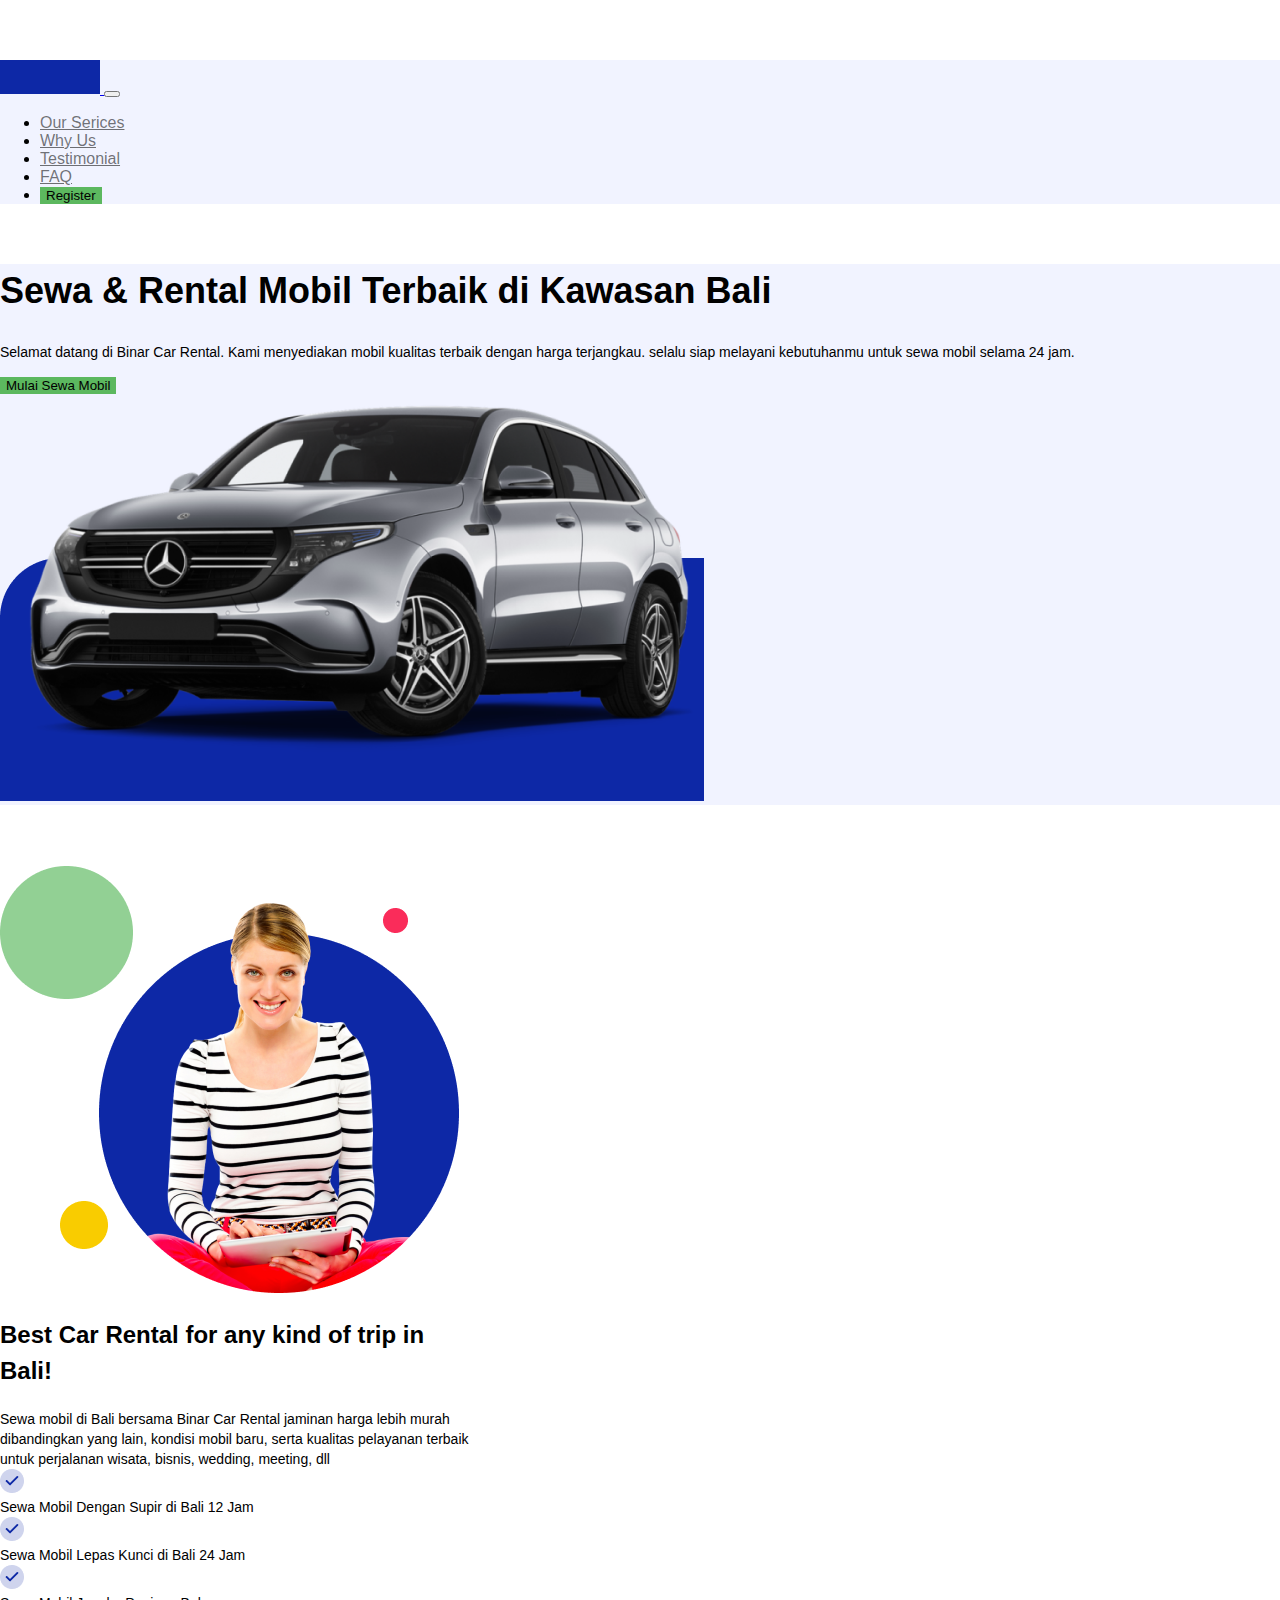
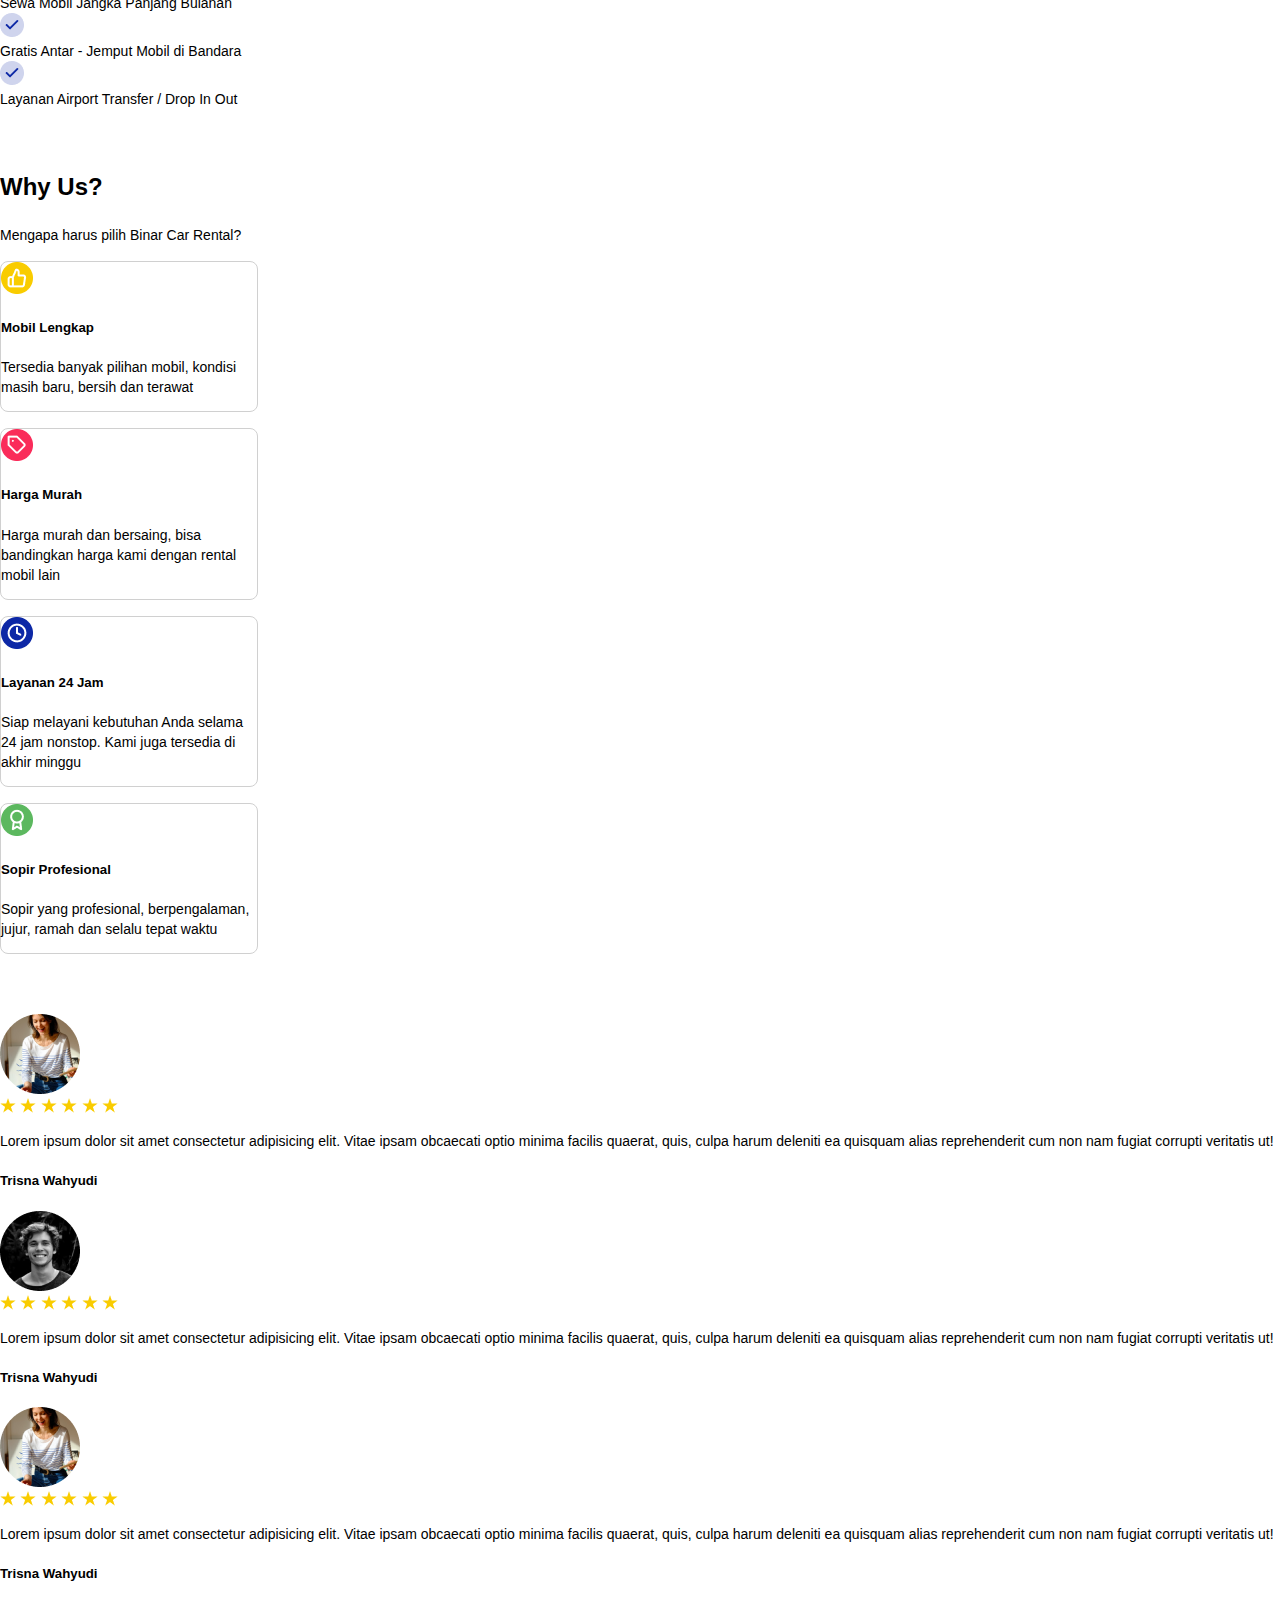
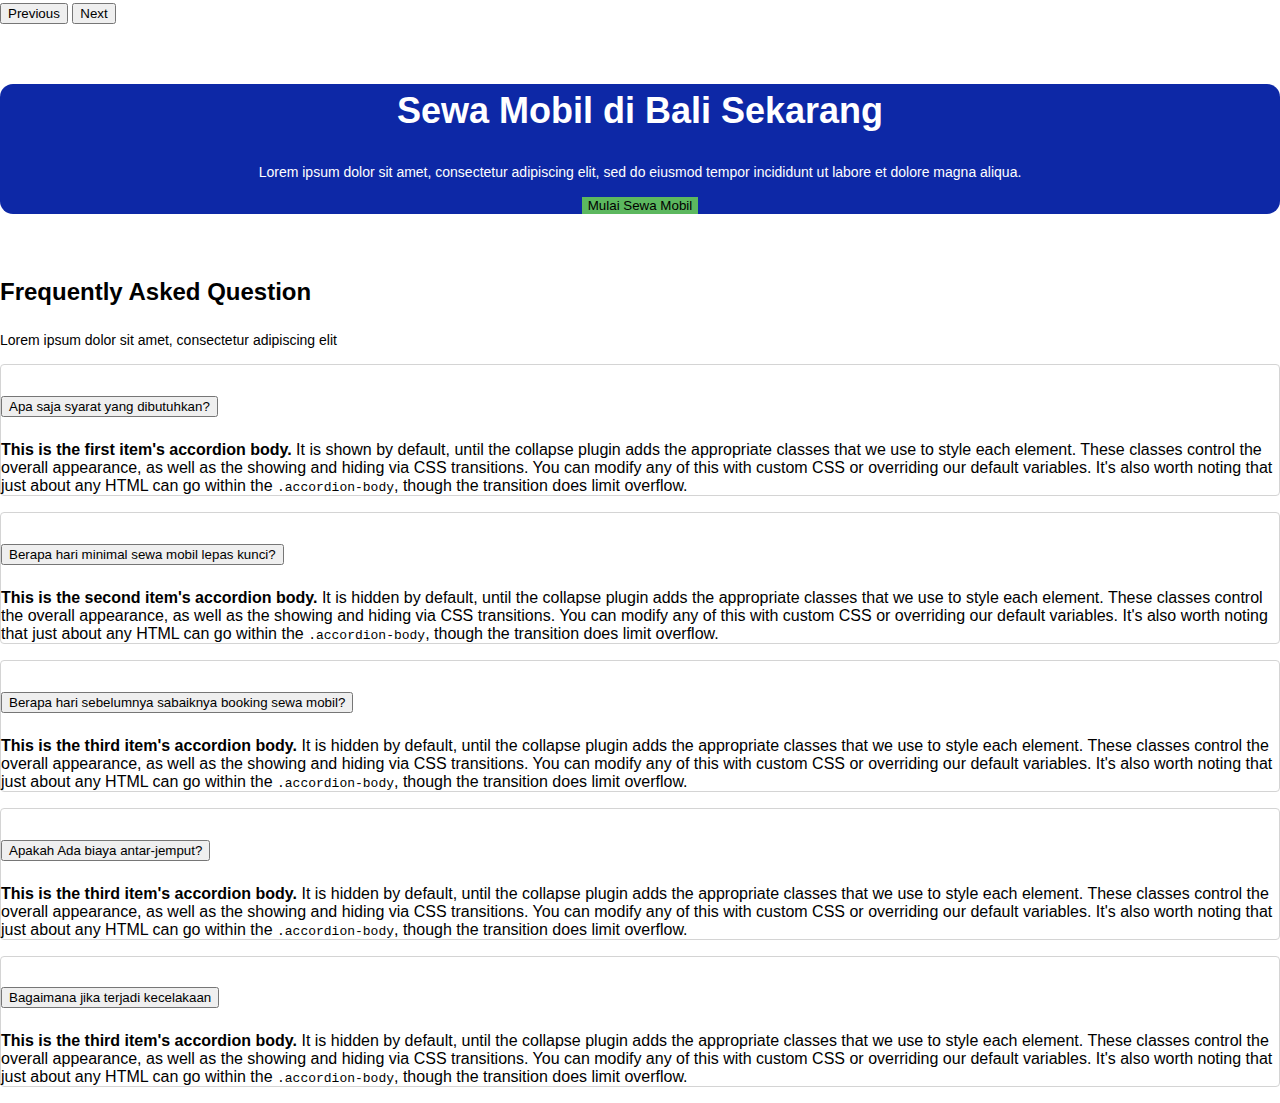
==== index.html @ 1d266a2f "add banner and accordion" ====
<!DOCTYPE html>
<html lang="en">
    <head>
        <meta charset="UTF-8" />
        <meta http-equiv="X-UA-Compatible" content="IE=edge" />
        <meta name="viewport" content="width=device-width, initial-scale=1.0" />
        <title>Landing Page | Binar Academy FSW</title>

        <!-- bootstrap css bundle -->
        <link href="https://cdn.jsdelivr.net/npm/bootstrap@5.0.2/dist/css/bootstrap.min.css" rel="stylesheet" integrity="sha384-EVSTQN3/azprG1Anm3QDgpJLIm9Nao0Yz1ztcQTwFspd3yD65VohhpuuCOmLASjC" crossorigin="anonymous" />

        <!-- local css -->
        <link rel="stylesheet" href="style.css" />
    </head>

    <body>
        <!-- navbar section -->
        <section>
            <!-- navbar -->
            <div class="container-md" style="background-color: #f1f3ff">
                <nav class="navbar navbar-expand-md navbar-light fixed-top" aria-label="Main navigation" style="background-color: #f1f3ff">
                    <div class="container-fluid">
                        <a class="navbar-brand" href="#home">
                            <img src="assets/img/logo.png" alt="Company-Logo" />
                        </a>
                        <button class="navbar-toggler p-0 border-0" type="button" id="navbarSideCollapse" aria-label="Toggle navigation">
                            <span class="navbar-toggler-icon"></span>
                        </button>

                        <div class="navbar-collapse offcanvas-collapse" id="navbarsExampleDefault" style="background-color: #f1f3ff">
                            <ul class="navbar-nav ms-auto">
                                <li class="nav-item">
                                    <a class="nav-link" href="#our-services">Our Serices</a>
                                </li>
                                <li class="nav-item">
                                    <a class="nav-link" href="#why-us">Why Us</a>
                                </li>
                                <li class="nav-item">
                                    <a class="nav-link" href="#">Testimonial</a>
                                </li>
                                <li class="nav-item">
                                    <a class="nav-link" href="#">FAQ</a>
                                </li>
                                <li class="nav-item">
                                    <button class="btn btn-success" type="submit" id="register-button">Register</button>
                                </li>
                            </ul>
                        </div>
                    </div>
                </nav>
            </div>
            <!-- navbar -->
        </section>
        <!-- navbar section -->

        <!-- hero section -->
        <section id="hero-section" style="background-color: #f1f3ff">
            <div class="container-md d-flex flex-lg-row flex-column align-items-center">
                <div class="hero-text container-md ms-12">
                    <h1>Sewa & Rental Mobil Terbaik di Kawasan Bali</h1>
                    <p>Selamat datang di Binar Car Rental. Kami menyediakan mobil kualitas terbaik dengan harga terjangkau. selalu siap melayani kebutuhanmu untuk sewa mobil selama 24 jam.</p>
                    <button class="btn btn-success">Mulai Sewa Mobil</button>
                </div>
                <img src="/assets/img/img_car.png" alt="Hero-Image" class="img-fluid" />
            </div>
        </section>
        <!-- hero section -->

        <!-- Our Services section -->
        <section id="our-services">
            <div class="container-md d-flex flex-lg-row flex-column align-items-center justify-content-around mt-5">
                <div class="why-us-img">
                    <img src="/assets/img/img_service.png" alt="Why Us Illustration" class="img-fluid" />
                </div>
                <div class="why-us-text my-5">
                    <h2>Best Car Rental for any kind of trip in Bali!</h2>
                    <p>Sewa mobil di Bali bersama Binar Car Rental jaminan harga lebih murah dibandingkan yang lain, kondisi mobil baru, serta kualitas pelayanan terbaik untuk perjalanan wisata, bisnis, wedding, meeting, dll</p>

                    <div class="mt-3">
                        <div class="d-flex align-items-center mt-3">
                            <img src="/assets/img/list-style.png" alt="list check" />
                            <p>Sewa Mobil Dengan Supir di Bali 12 Jam</p>
                        </div>

                        <div class="d-flex align-items-center mt-3">
                            <img src="/assets/img/list-style.png" alt="list check" />
                            <p>Sewa Mobil Lepas Kunci di Bali 24 Jam</p>
                        </div>

                        <div class="d-flex align-items-center mt-3">
                            <img src="/assets/img/list-style.png" alt="list check" />
                            <p>Sewa Mobil Jangka Panjang Bulanan</p>
                        </div>

                        <div class="d-flex align-items-center mt-3">
                            <img src="/assets/img/list-style.png" alt="list check" />
                            <p>Gratis Antar - Jemput Mobil di Bandara</p>
                        </div>

                        <div class="d-flex align-items-center mt-3">
                            <img src="/assets/img/list-style.png" alt="list check" />
                            <p>Layanan Airport Transfer / Drop In Out</p>
                        </div>
                    </div>
                </div>
            </div>
        </section>
        <!-- Our Services section -->

        <!-- Why Us section -->
        <section id="why-us">
            <div class="container-md my-5">
                <div class="contianer -md why-us--header">
                    <h2>Why Us?</h2>
                    <p>Mengapa harus pilih Binar Car Rental?</p>
                </div>
                <div class="cards-container d-flex flex-column flex-lg-row align-items-center justify-content-between">
                    <!-- cards -->
                    <div class="mycard">
                        <div class="card-body">
                            <img src="/assets/img/icons/icon_complete.png" alt="thumb-up-icon" class="mb-3" />
                            <h5 class="card-title mb-3 text-bold">Mobil Lengkap</h5>
                            <p class="card-text">Tersedia banyak pilihan mobil, kondisi masih baru, bersih dan terawat</p>
                        </div>
                    </div>
                    <!-- cards -->
                    <div class="mycard">
                        <div class="card-body">
                            <img src="/assets/img/icons/icon_price.png" alt="price-icon" class="mb-3" />
                            <h5 class="card-title mb-3 text-bold">Harga Murah</h5>
                            <p class="card-text">Harga murah dan bersaing, bisa bandingkan harga kami dengan rental mobil lain</p>
                        </div>
                    </div>
                    <!-- cards -->
                    <div class="mycard">
                        <div class="card-body">
                            <img src="/assets/img/icons/icon_24hrs.png" alt="time-icon" class="mb-3" />
                            <h5 class="card-title mb-3 text-bold">Layanan 24 Jam</h5>
                            <p class="card-text">Siap melayani kebutuhan Anda selama 24 jam nonstop. Kami juga tersedia di akhir minggu</p>
                        </div>
                    </div>
                    <!-- cards -->
                    <div class="mycard">
                        <div class="card-body">
                            <img src="/assets/img/icons/icon_professional.png" alt="profesional-icon" class="mb-3" />
                            <h5 class="card-title mb-3 text-bold">Sopir Profesional</h5>
                            <p class="card-text">Sopir yang profesional, berpengalaman, jujur, ramah dan selalu tepat waktu</p>
                        </div>
                    </div>
                </div>
            </div>
        </section>
        <!-- Why Us section -->

        <!-- Testimonial -->
        <section id="testimonial">
            <div class="container-md">
                <!-- caroousel -->
                <div id="carouselExampleControls" class="carousel slide" data-bs-ride="carousel">
                    <div class="carousel-inner">
                        <div class="carousel-item d-flex align-items-center active">
                            <img class="carousel-image" src="/assets/img/testimoni_foto2.png" alt="user-photo-avatar" />
                            <div class="container-md testimonial-text">
                                <div class="rating-stars">
                                    <img src="/assets/img/Star.png" alt="Rating stars" />
                                    <img src="/assets/img/Star.png" alt="Rating stars" />
                                    <img src="/assets/img/Star.png" alt="Rating stars" />
                                    <img src="/assets/img/Star.png" alt="Rating stars" />
                                    <img src="/assets/img/Star.png" alt="Rating stars" />
                                    <img src="/assets/img/Star.png" alt="Rating stars" />
                                </div>
                                <p>
                                    Lorem ipsum dolor sit amet consectetur adipisicing elit. Vitae ipsam obcaecati optio minima facilis quaerat, quis, culpa harum deleniti ea quisquam alias reprehenderit cum non nam fugiat corrupti
                                    veritatis ut!
                                </p>
                                <strong><h5>Trisna Wahyudi</h5></strong>
                            </div>
                        </div>
                        <div class="carousel-item d-flex align-items-center">
                            <img class="carousel-image" src="/assets/img/testimoni_foto1.png" alt="user-photo-avatar" />
                            <div class="container-md testimonial-text">
                                <div class="rating-stars">
                                    <img src="/assets/img/Star.png" alt="Rating stars" />
                                    <img src="/assets/img/Star.png" alt="Rating stars" />
                                    <img src="/assets/img/Star.png" alt="Rating stars" />
                                    <img src="/assets/img/Star.png" alt="Rating stars" />
                                    <img src="/assets/img/Star.png" alt="Rating stars" />
                                    <img src="/assets/img/Star.png" alt="Rating stars" />
                                </div>
                                <p>
                                    Lorem ipsum dolor sit amet consectetur adipisicing elit. Vitae ipsam obcaecati optio minima facilis quaerat, quis, culpa harum deleniti ea quisquam alias reprehenderit cum non nam fugiat corrupti
                                    veritatis ut!
                                </p>
                                <strong><h5>Trisna Wahyudi</h5></strong>
                            </div>
                        </div>
                        <div class="carousel-item d-flex align-items-center">
                            <img class="carousel-image" src="/assets/img/testimoni_foto2.png" alt="user-photo-avatar" />
                            <div class="container-md testimonial-text">
                                <div class="rating-stars">
                                    <img src="/assets/img/Star.png" alt="Rating stars" />
                                    <img src="/assets/img/Star.png" alt="Rating stars" />
                                    <img src="/assets/img/Star.png" alt="Rating stars" />
                                    <img src="/assets/img/Star.png" alt="Rating stars" />
                                    <img src="/assets/img/Star.png" alt="Rating stars" />
                                    <img src="/assets/img/Star.png" alt="Rating stars" />
                                </div>
                                <p>
                                    Lorem ipsum dolor sit amet consectetur adipisicing elit. Vitae ipsam obcaecati optio minima facilis quaerat, quis, culpa harum deleniti ea quisquam alias reprehenderit cum non nam fugiat corrupti
                                    veritatis ut!
                                </p>
                                <strong><h5>Trisna Wahyudi</h5></strong>
                            </div>
                        </div>
                    </div>
                    <button class="carousel-control-prev" type="button" data-bs-target="#carouselExampleControls" data-bs-slide="prev">
                        <span class="carousel-control-prev-icon" aria-hidden="true"></span>
                        <span class="visually-hidden">Previous</span>
                    </button>
                    <button class="carousel-control-next" type="button" data-bs-target="#carouselExampleControls" data-bs-slide="next">
                        <span class="carousel-control-next-icon" aria-hidden="true"></span>
                        <span class="visually-hidden">Next</span>
                    </button>
                </div>
            </div>
        </section>
        <!-- Testimonial -->

        <section>
            <div class="container-md cta-banner py-5">
                <h1>Sewa Mobil di Bali Sekarang</h1>
                <p>Lorem ipsum dolor sit amet, consectetur adipiscing elit, sed do eiusmod tempor incididunt ut labore et dolore magna aliqua.</p>
                <button class="btn btn-success">Mulai Sewa Mobil</button>
            </div>
        </section>

        <section id="faq-section">
            <div class="container-md d-flex">
                <div class="header w-50">
                    <h2>Frequently Asked Question</h2>
                    <p>Lorem ipsum dolor sit amet, consectetur adipiscing elit</p>
                </div>
                <!-- accordion -->
                <div class="accordion w-50" id="accordionExample">
                    <div class="accordion-item">
                        <h2 class="accordion-header" id="headingOne">
                            <button class="accordion-button" type="button" data-bs-toggle="collapse" data-bs-target="#collapseOne" aria-expanded="true" aria-controls="collapseOne">Apa saja syarat yang dibutuhkan?</button>
                        </h2>
                        <div id="collapseOne" class="accordion-collapse collapse show" aria-labelledby="headingOne" data-bs-parent="#accordionExample">
                            <div class="accordion-body">
                                <strong>This is the first item's accordion body.</strong> It is shown by default, until the collapse plugin adds the appropriate classes that we use to style each element. These classes control the overall
                                appearance, as well as the showing and hiding via CSS transitions. You can modify any of this with custom CSS or overriding our default variables. It's also worth noting that just about any HTML can go within
                                the <code>.accordion-body</code>, though the transition does limit overflow.
                            </div>
                        </div>
                    </div>
                    <div class="accordion-item">
                        <h2 class="accordion-header" id="headingTwo">
                            <button class="accordion-button collapsed" type="button" data-bs-toggle="collapse" data-bs-target="#collapseTwo" aria-expanded="false" aria-controls="collapseTwo">
                                Berapa hari minimal sewa mobil lepas kunci?
                            </button>
                        </h2>
                        <div id="collapseTwo" class="accordion-collapse collapse" aria-labelledby="headingTwo" data-bs-parent="#accordionExample">
                            <div class="accordion-body">
                                <strong>This is the second item's accordion body.</strong> It is hidden by default, until the collapse plugin adds the appropriate classes that we use to style each element. These classes control the overall
                                appearance, as well as the showing and hiding via CSS transitions. You can modify any of this with custom CSS or overriding our default variables. It's also worth noting that just about any HTML can go within
                                the <code>.accordion-body</code>, though the transition does limit overflow.
                            </div>
                        </div>
                    </div>
                    <div class="accordion-item">
                        <h2 class="accordion-header" id="headingThree">
                            <button class="accordion-button collapsed" type="button" data-bs-toggle="collapse" data-bs-target="#collapseThree" aria-expanded="false" aria-controls="collapseThree">
                                Berapa hari sebelumnya sabaiknya booking sewa mobil?
                            </button>
                        </h2>
                        <div id="collapseThree" class="accordion-collapse collapse" aria-labelledby="headingThree" data-bs-parent="#accordionExample">
                            <div class="accordion-body">
                                <strong>This is the third item's accordion body.</strong> It is hidden by default, until the collapse plugin adds the appropriate classes that we use to style each element. These classes control the overall
                                appearance, as well as the showing and hiding via CSS transitions. You can modify any of this with custom CSS or overriding our default variables. It's also worth noting that just about any HTML can go within
                                the <code>.accordion-body</code>, though the transition does limit overflow.
                            </div>
                        </div>
                    </div>
                    <div class="accordion-item">
                        <h2 class="accordion-header" id="headingFour">
                            <button class="accordion-button collapsed" type="button" data-bs-toggle="collapse" data-bs-target="#collapseFour" aria-expanded="false" aria-controls="collapseFour">Apakah Ada biaya antar-jemput?</button>
                        </h2>
                        <div id="collapseFour" class="accordion-collapse collapse" aria-labelledby="headingFour" data-bs-parent="#accordionExample">
                            <div class="accordion-body">
                                <strong>This is the third item's accordion body.</strong> It is hidden by default, until the collapse plugin adds the appropriate classes that we use to style each element. These classes control the overall
                                appearance, as well as the showing and hiding via CSS transitions. You can modify any of this with custom CSS or overriding our default variables. It's also worth noting that just about any HTML can go within
                                the <code>.accordion-body</code>, though the transition does limit overflow.
                            </div>
                        </div>
                    </div>
                    <div class="accordion-item">
                        <h2 class="accordion-header" id="headingFive">
                            <button class="accordion-button collapsed" type="button" data-bs-toggle="collapse" data-bs-target="#collapseFive" aria-expanded="false" aria-controls="collapseFive">Bagaimana jika terjadi kecelakaan</button>
                        </h2>
                        <div id="collapseFive" class="accordion-collapse collapse" aria-labelledby="headingFive" data-bs-parent="#accordionExample">
                            <div class="accordion-body">
                                <strong>This is the third item's accordion body.</strong> It is hidden by default, until the collapse plugin adds the appropriate classes that we use to style each element. These classes control the overall
                                appearance, as well as the showing and hiding via CSS transitions. You can modify any of this with custom CSS or overriding our default variables. It's also worth noting that just about any HTML can go within
                                the <code>.accordion-body</code>, though the transition does limit overflow.
                            </div>
                        </div>
                    </div>
                </div>
                <!-- accordion -->
            </div>
        </section>

        <!-- bootsstrap js bundle -->
        <script src="https://cdn.jsdelivr.net/npm/bootstrap@5.0.2/dist/js/bootstrap.bundle.min.js" integrity="sha384-MrcW6ZMFYlzcLA8Nl+NtUVF0sA7MsXsP1UyJoMp4YLEuNSfAP+JcXn/tWtIaxVXM" crossorigin="anonymous"></script>

        <!-- feather icon script -->
        <script>
            (function () {
                "use strict";
                document.querySelector("#navbarSideCollapse").addEventListener("click", function () {
                    document.querySelector(".offcanvas-collapse").classList.toggle("open");
                });
            })();
        </script>
    </body>
</html>
---- style.css ----
body {
    font-family: Helvetica, sans-serif;
    margin: 0;
    padding: 0;
}

h1 {
    font-size: 36px;
    font-weight: 700;
    line-height: 54px;
}

h2 {
    font-size: 24px;
    font-weight: 700;
    line-height: 36px;
}

h3 {
    font-size: 16px;
    font-weight: 700;
    line-height: 24px;
}

p {
    font-size: 14px;
    font-weight: 400;
    line-height: 20px;
}

section {
    margin-top: 60px;
}

.btn-success {
    background-color: #5cb85f;
    border: none;
}

@media (max-width: 991.98px) {
    .offcanvas-collapse {
        position: fixed;
        top: 56px; /* Height of navbar */
        bottom: 0;
        left: 100%;
        width: 50%;
        padding-right: 1rem;
        padding-left: 1rem;
        overflow-y: auto;
        visibility: hidden;
        transition: transform 0.3s ease-in-out, visibility 0.3s ease-in-out;
    }
    .offcanvas-collapse.open {
        visibility: visible;
        transform: translateX(-100%);
    }
}

.nav-scroller {
    position: relative;
    z-index: 2;
    height: 2.75rem;
    overflow-y: hidden;
}

.nav-scroller .nav {
    display: flex;
    flex-wrap: nowrap;
    padding-bottom: 1rem;
    margin-top: -1px;
    overflow-x: auto;
    color: rgba(255, 255, 255, 0.75);
    text-align: center;
    white-space: nowrap;
    -webkit-overflow-scrolling: touch;
}

.nav-underline .nav-link {
    padding-top: 0.75rem;
    padding-bottom: 0.75rem;
    font-size: 0.875rem;
    color: #6c757d;
}

.nav-underline .nav-link:hover {
    color: #007bff;
}

.nav-underline .active {
    font-weight: 500;
    color: #343a40;
}

.text-white-50 {
    color: rgba(255, 255, 255, 0.5);
}

.nav-item {
    margin-right: 1em;
}

.nav-item .active {
    font-weight: 600;
    transition: 0.5s;
}

.nav-link {
    color: rgba(0, 0, 0, 0.55);
}

.nav-link:hover {
    color: rgba(0, 0, 0, 1);
}

.why-us-text {
    max-width: 30rem;
}

.why-us-text p {
    margin: 0;
}

.why-us-text img {
    width: 24px;
    height: 24px;
    margin-right: 1rem;
}

.offcanvas {
    max-width: 50%;
}

.mycard {
    width: 16rem;
    border: solid 1px #d0d0d0;
    border-radius: 8px;
    margin-top: 1rem;
}

@media screen and (max-width: 480px) {
    .mycard {
        width: 100%;
    }
}

.card-title {
    font-weight: 700;
}

.carousel-image {
    width: 80px;
    height: 80px;
}

.cta-banner {
    text-align: center;
    color: #fff;
    background-color: #0d28a6;
    border-radius: 13px;
}

.accordion-item {
    margin-bottom: 1rem;
    border: 1px solid #d4d4d4;
    border-radius: 4px;
}
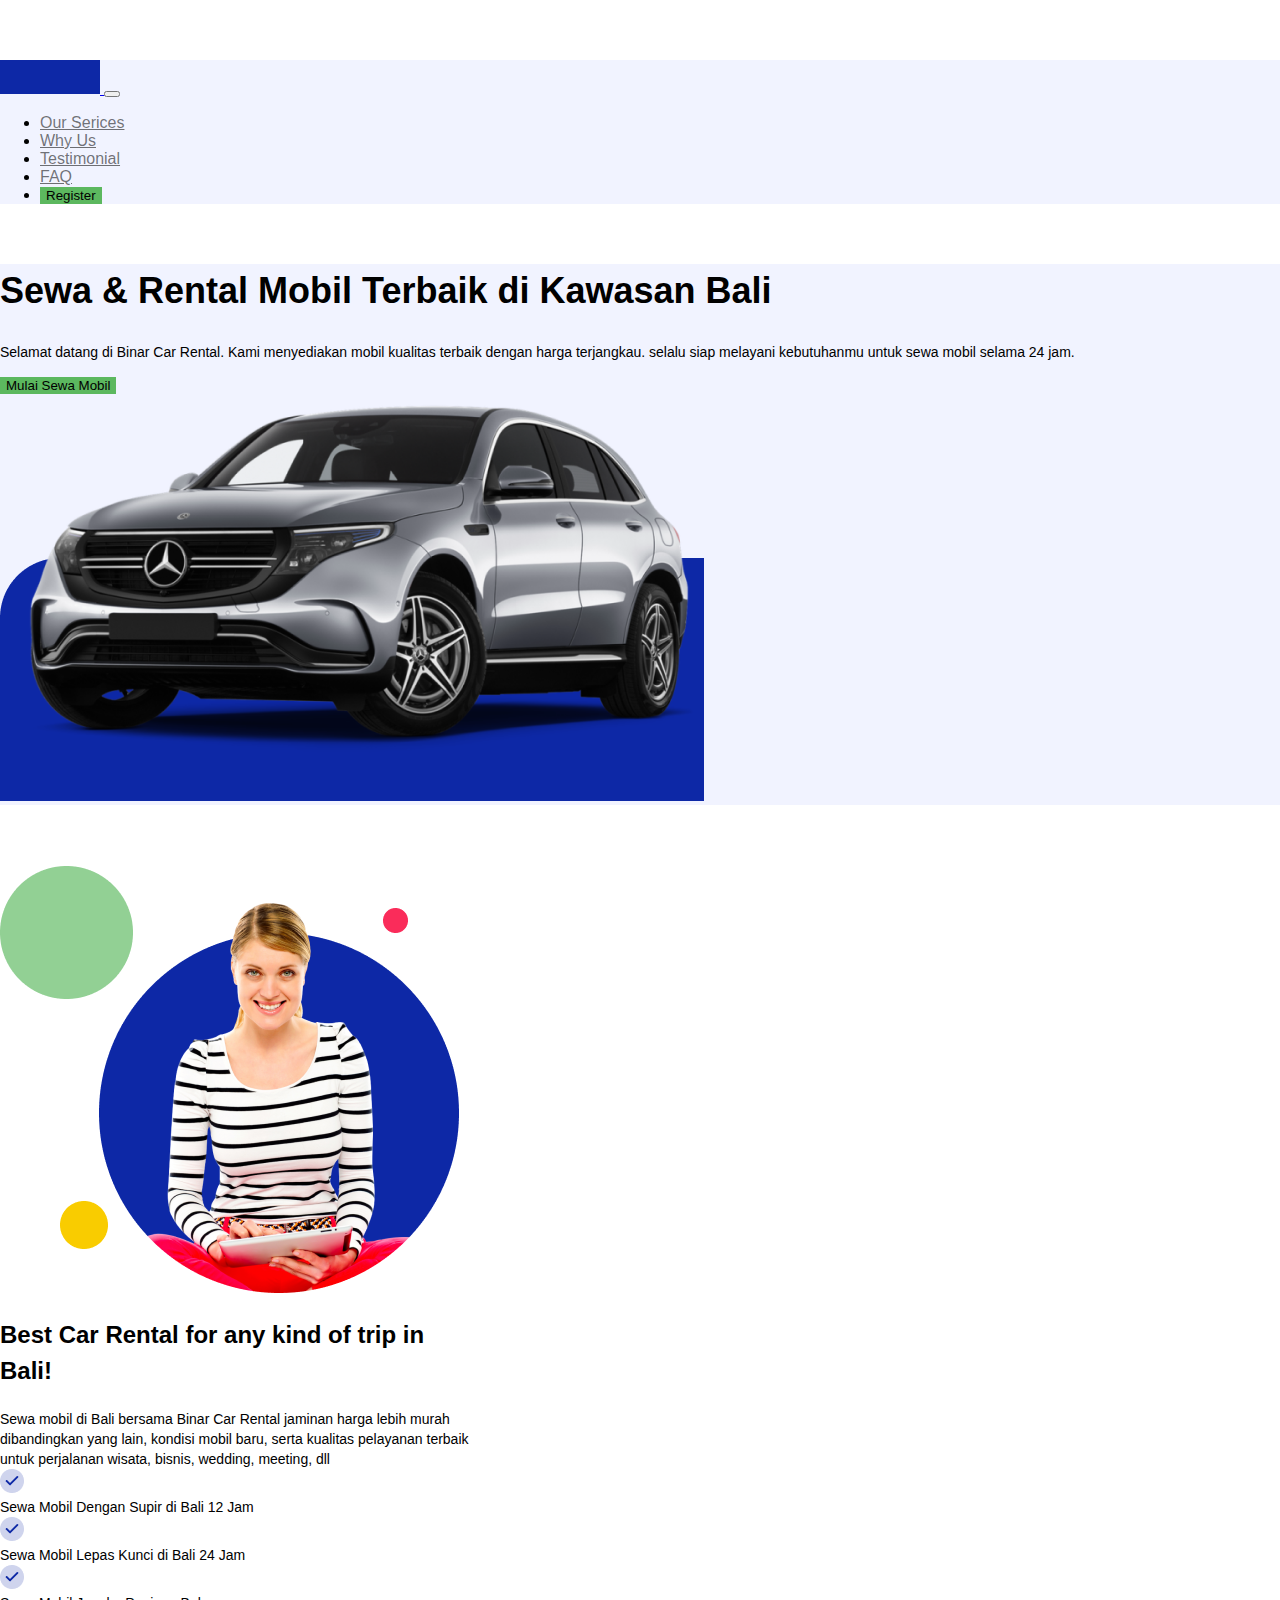
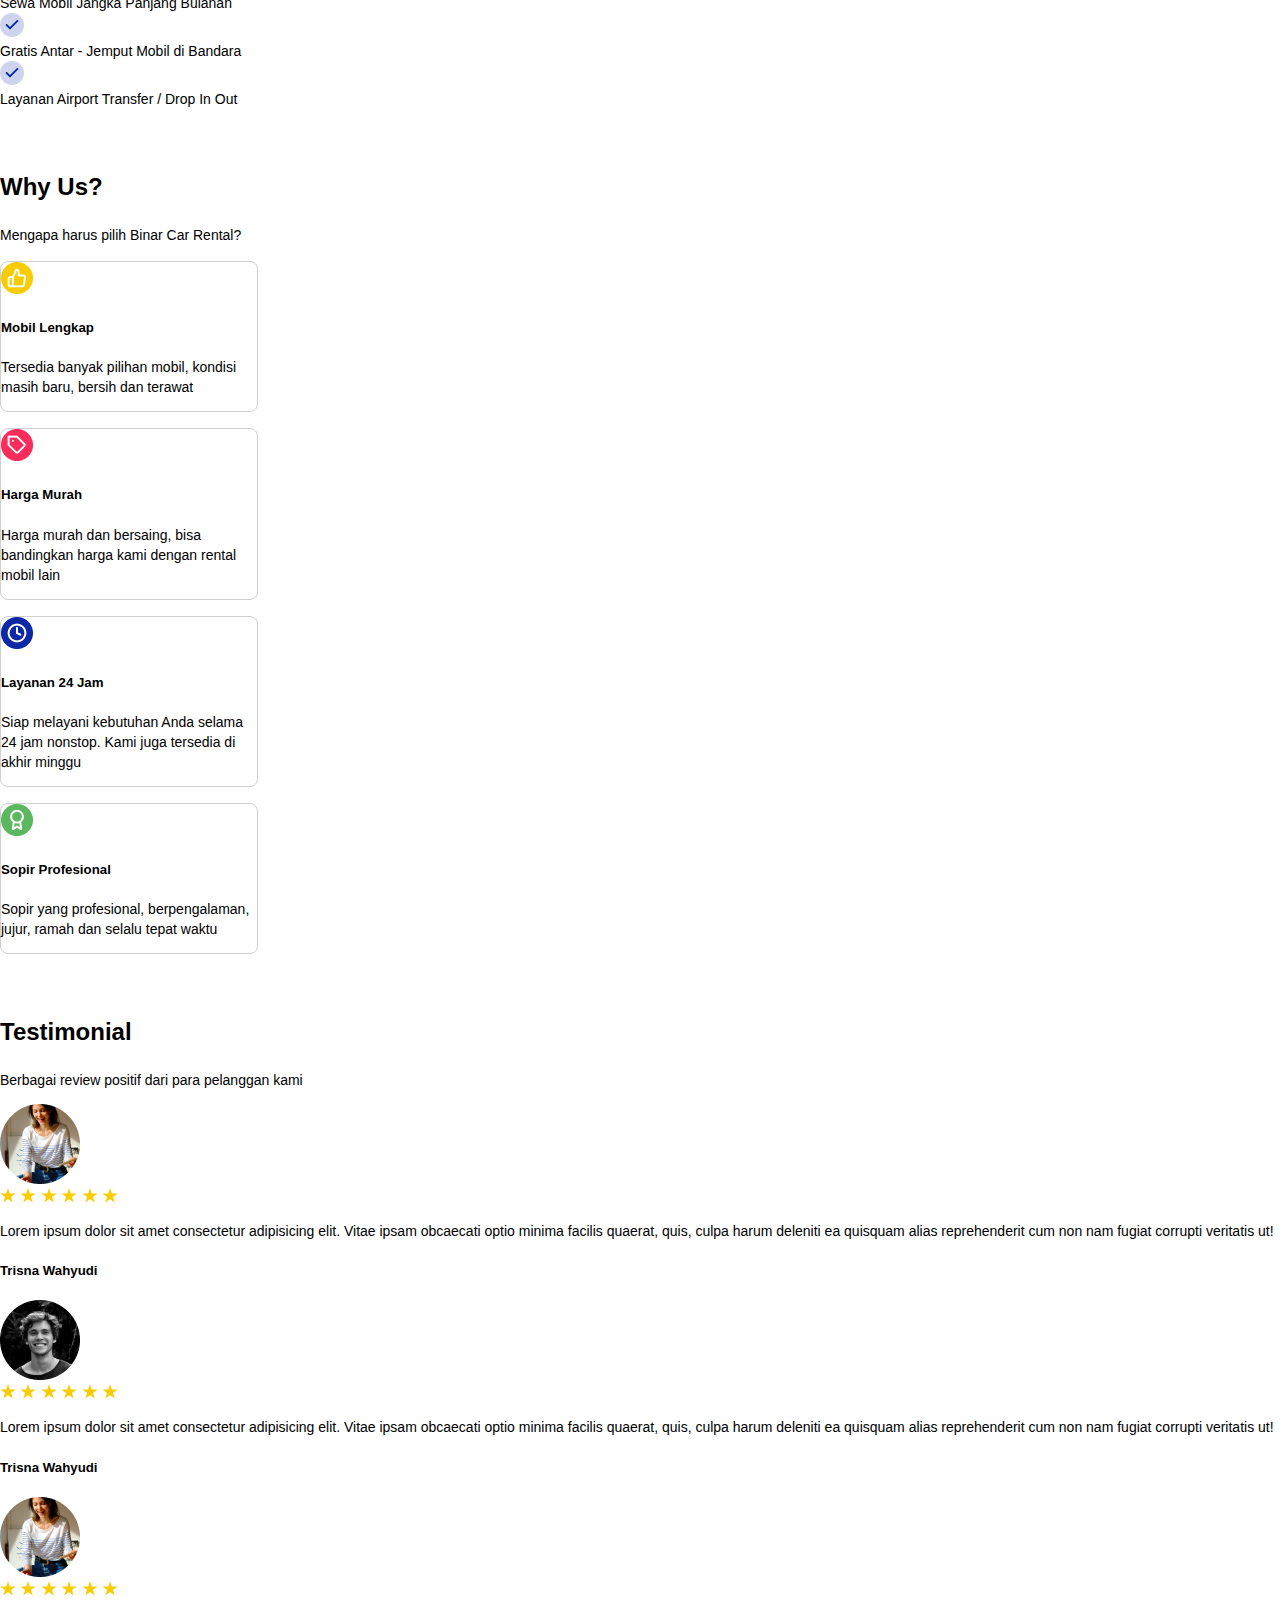
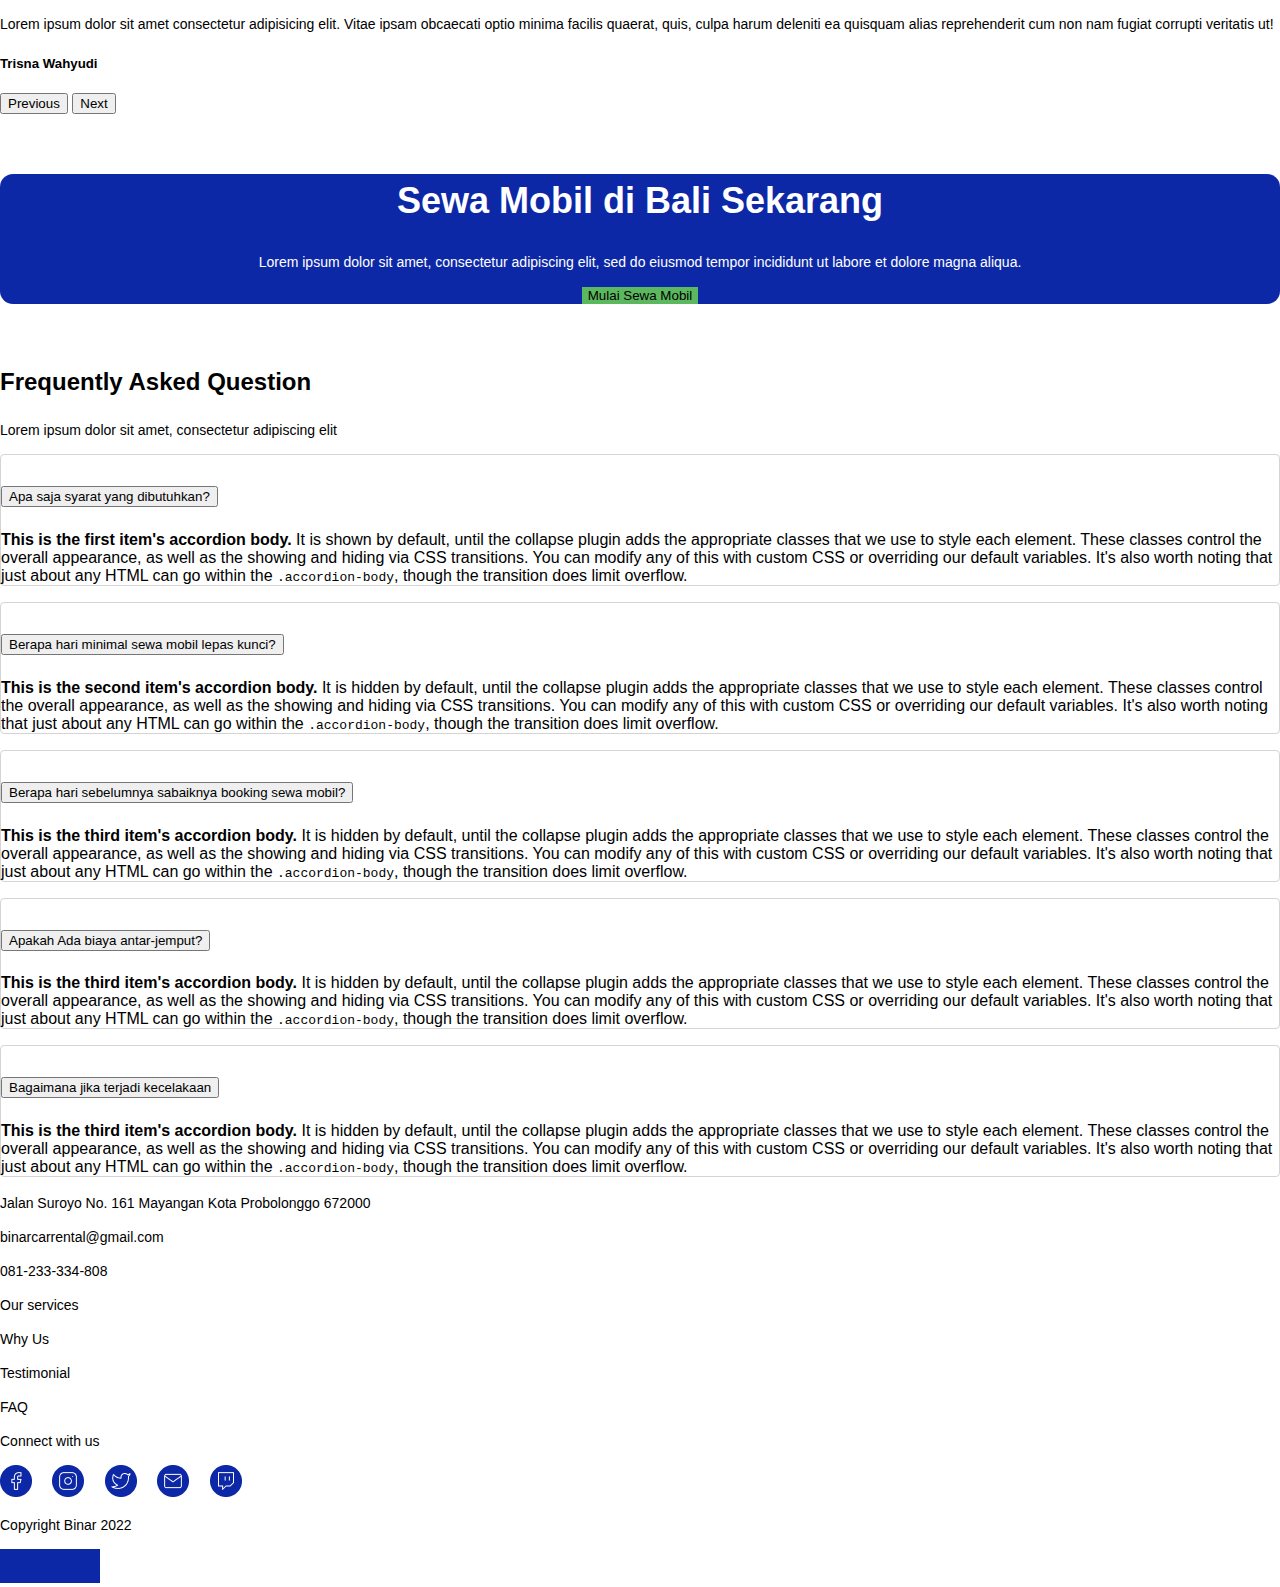
==== commit e0764795: "add footer section" ====
--- a/index.html
+++ b/index.html
@@ -17,7 +17,7 @@
         <!-- navbar section -->
         <section>
             <!-- navbar -->
-            <div class="container-md" style="background-color: #f1f3ff">
+            <div class="container-sm" style="background-color: #f1f3ff">
                 <nav class="navbar navbar-expand-md navbar-light fixed-top" aria-label="Main navigation" style="background-color: #f1f3ff">
                     <div class="container-fluid">
                         <a class="navbar-brand" href="#home">
@@ -36,10 +36,10 @@
                                     <a class="nav-link" href="#why-us">Why Us</a>
                                 </li>
                                 <li class="nav-item">
-                                    <a class="nav-link" href="#">Testimonial</a>
-                                </li>
-                                <li class="nav-item">
-                                    <a class="nav-link" href="#">FAQ</a>
+                                    <a class="nav-link" href="#testimonial">Testimonial</a>
+                                </li>
+                                <li class="nav-item">
+                                    <a class="nav-link" href="#faq-section">FAQ</a>
                                 </li>
                                 <li class="nav-item">
                                     <button class="btn btn-success" type="submit" id="register-button">Register</button>
@@ -55,8 +55,8 @@
 
         <!-- hero section -->
         <section id="hero-section" style="background-color: #f1f3ff">
-            <div class="container-md d-flex flex-lg-row flex-column align-items-center">
-                <div class="hero-text container-md ms-12">
+            <div class="container-sm d-flex flex-lg-row flex-column align-items-center">
+                <div class="hero-text container-sm ms-12">
                     <h1>Sewa & Rental Mobil Terbaik di Kawasan Bali</h1>
                     <p>Selamat datang di Binar Car Rental. Kami menyediakan mobil kualitas terbaik dengan harga terjangkau. selalu siap melayani kebutuhanmu untuk sewa mobil selama 24 jam.</p>
                     <button class="btn btn-success">Mulai Sewa Mobil</button>
@@ -68,7 +68,7 @@
 
         <!-- Our Services section -->
         <section id="our-services">
-            <div class="container-md d-flex flex-lg-row flex-column align-items-center justify-content-around mt-5">
+            <div class="container-sm d-flex flex-lg-row flex-column align-items-center justify-content-around mt-5">
                 <div class="why-us-img">
                     <img src="/assets/img/img_service.png" alt="Why Us Illustration" class="img-fluid" />
                 </div>
@@ -109,7 +109,7 @@
 
         <!-- Why Us section -->
         <section id="why-us">
-            <div class="container-md my-5">
+            <div class="container-sm my-5">
                 <div class="contianer -md why-us--header">
                     <h2>Why Us?</h2>
                     <p>Mengapa harus pilih Binar Car Rental?</p>
@@ -154,13 +154,17 @@
 
         <!-- Testimonial -->
         <section id="testimonial">
-            <div class="container-md">
+            <div class="container-sm">
+                <div class="testimonial-header text-center">
+                    <h2>Testimonial</h2>
+                    <p>Berbagai review positif dari para pelanggan kami</p>
+                </div>
                 <!-- caroousel -->
                 <div id="carouselExampleControls" class="carousel slide" data-bs-ride="carousel">
                     <div class="carousel-inner">
                         <div class="carousel-item d-flex align-items-center active">
                             <img class="carousel-image" src="/assets/img/testimoni_foto2.png" alt="user-photo-avatar" />
-                            <div class="container-md testimonial-text">
+                            <div class="container-sm testimonial-text">
                                 <div class="rating-stars">
                                     <img src="/assets/img/Star.png" alt="Rating stars" />
                                     <img src="/assets/img/Star.png" alt="Rating stars" />
@@ -178,7 +182,7 @@
                         </div>
                         <div class="carousel-item d-flex align-items-center">
                             <img class="carousel-image" src="/assets/img/testimoni_foto1.png" alt="user-photo-avatar" />
-                            <div class="container-md testimonial-text">
+                            <div class="container-sm testimonial-text">
                                 <div class="rating-stars">
                                     <img src="/assets/img/Star.png" alt="Rating stars" />
                                     <img src="/assets/img/Star.png" alt="Rating stars" />
@@ -196,7 +200,7 @@
                         </div>
                         <div class="carousel-item d-flex align-items-center">
                             <img class="carousel-image" src="/assets/img/testimoni_foto2.png" alt="user-photo-avatar" />
-                            <div class="container-md testimonial-text">
+                            <div class="container-sm testimonial-text">
                                 <div class="rating-stars">
                                     <img src="/assets/img/Star.png" alt="Rating stars" />
                                     <img src="/assets/img/Star.png" alt="Rating stars" />
@@ -227,7 +231,7 @@
         <!-- Testimonial -->
 
         <section>
-            <div class="container-md cta-banner py-5">
+            <div class="container-sm cta-banner py-5">
                 <h1>Sewa Mobil di Bali Sekarang</h1>
                 <p>Lorem ipsum dolor sit amet, consectetur adipiscing elit, sed do eiusmod tempor incididunt ut labore et dolore magna aliqua.</p>
                 <button class="btn btn-success">Mulai Sewa Mobil</button>
@@ -235,7 +239,7 @@
         </section>
 
         <section id="faq-section">
-            <div class="container-md d-flex">
+            <div class="container-sm d-flex">
                 <div class="header w-50">
                     <h2>Frequently Asked Question</h2>
                     <p>Lorem ipsum dolor sit amet, consectetur adipiscing elit</p>
@@ -310,6 +314,39 @@
                 <!-- accordion -->
             </div>
         </section>
+
+        <footer>
+            <div class="container-sm d-flex justify-content-between mt-5">
+                <div class="address">
+                    <p>Jalan Suroyo No. 161 Mayangan Kota Probolonggo 672000</p>
+                    <p>binarcarrental@gmail.com</p>
+                    <p>081-233-334-808</p>
+                </div>
+
+                <div class="navigation">
+                    <p>Our services</p>
+                    <p>Why Us</p>
+                    <p>Testimonial</p>
+                    <p>FAQ</p>
+                </div>
+
+                <div class="sosmed">
+                    <p>Connect with us</p>
+                    <div class="icon-container d-flex">
+                        <img class="sosmed-icon" src="/assets/img/icons/icon_facebook.png" alt="facebook-icon" />
+                        <img class="sosmed-icon" src="/assets/img/icons/icon_instagram.png" alt="instagram-icon" />
+                        <img class="sosmed-icon" src="/assets/img/icons/icon_twitter.png" alt="twitter-icon" />
+                        <img class="sosmed-icon" src="/assets/img/icons/icon_mail.png" alt="mail-icon" />
+                        <img class="sosmed-icon" src="/assets/img/icons/icon_twitch.png" alt="twictch-icon" />
+                    </div>
+                </div>
+
+                <div class="copyright">
+                    <p>Copyright Binar 2022</p>
+                    <img src="/assets/img/logo.png" alt="Company-Logo" />
+                </div>
+            </div>
+        </footer>
 
         <!-- bootsstrap js bundle -->
         <script src="https://cdn.jsdelivr.net/npm/bootstrap@5.0.2/dist/js/bootstrap.bundle.min.js" integrity="sha384-MrcW6ZMFYlzcLA8Nl+NtUVF0sA7MsXsP1UyJoMp4YLEuNSfAP+JcXn/tWtIaxVXM" crossorigin="anonymous"></script>
--- a/style.css
+++ b/style.css
@@ -164,3 +164,7 @@
     border: 1px solid #d4d4d4;
     border-radius: 4px;
 }
+
+.sosmed-icon {
+    margin-right: 16px;
+}
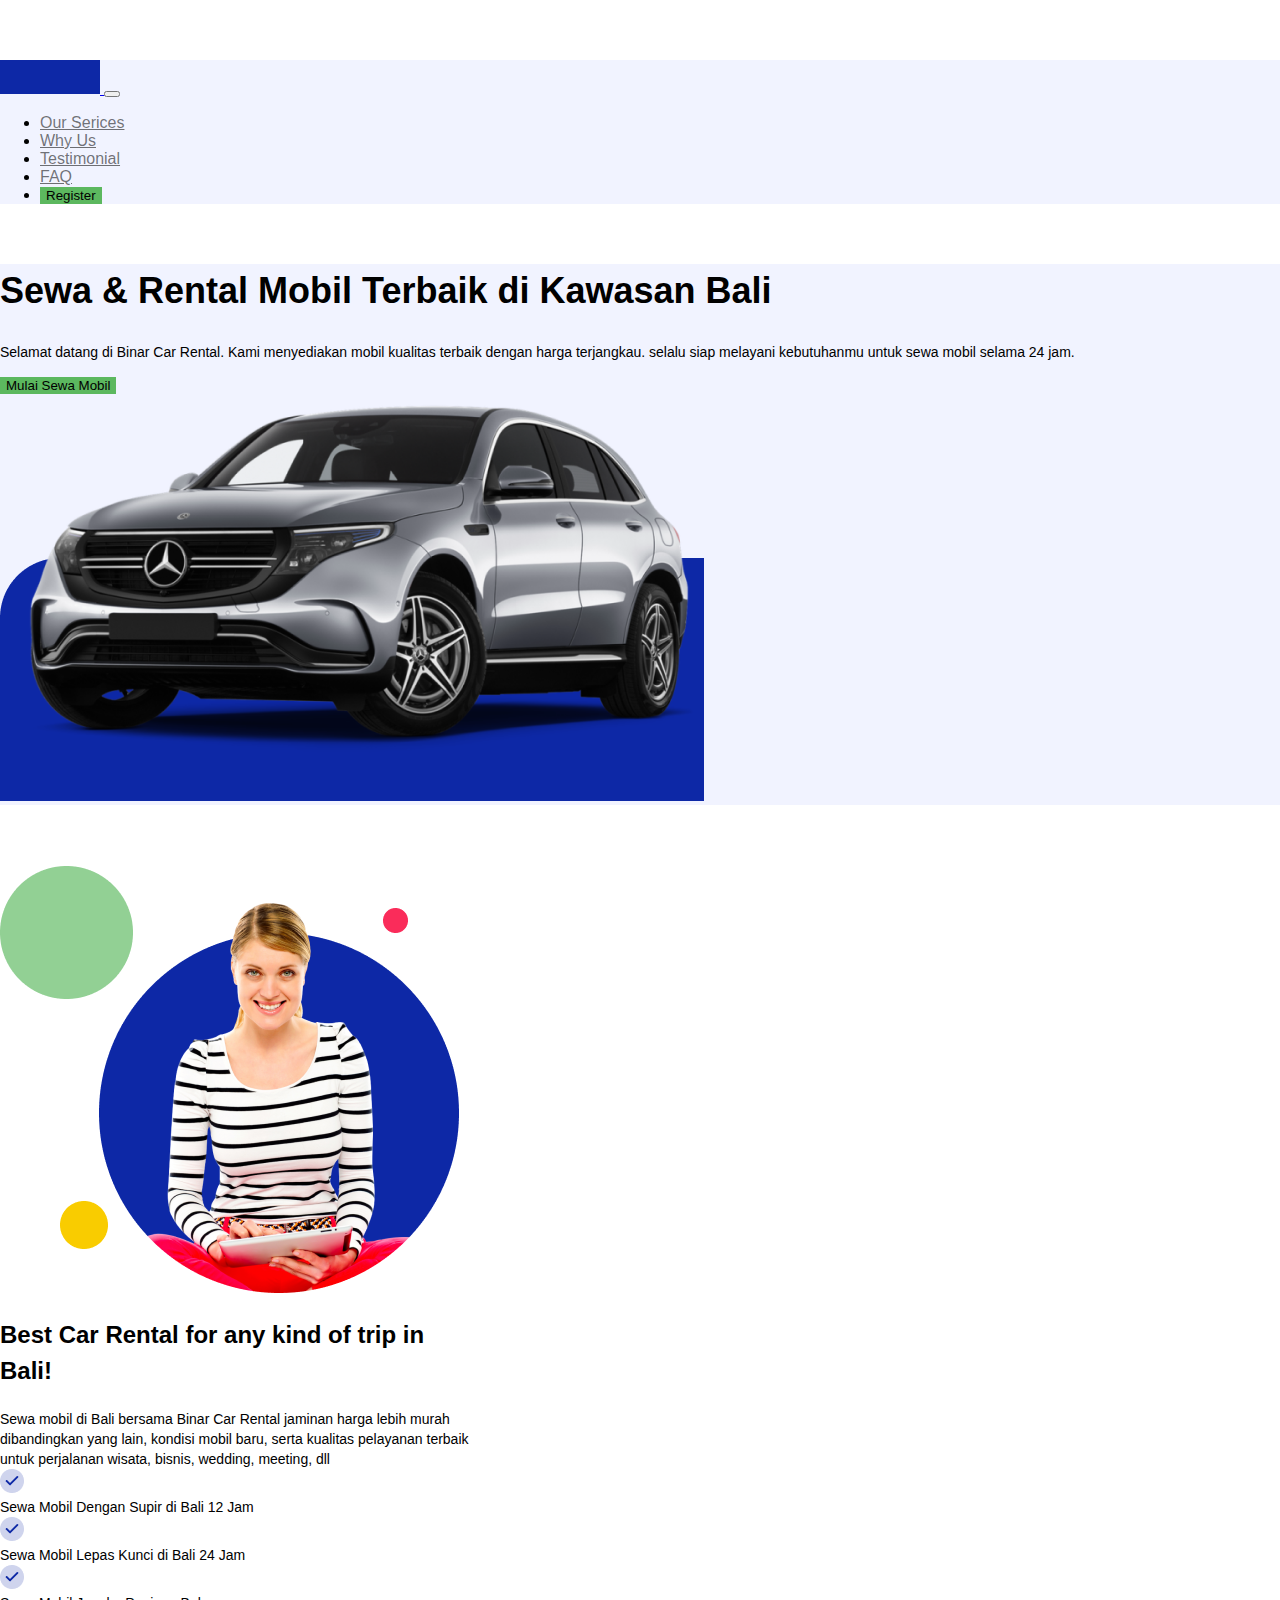
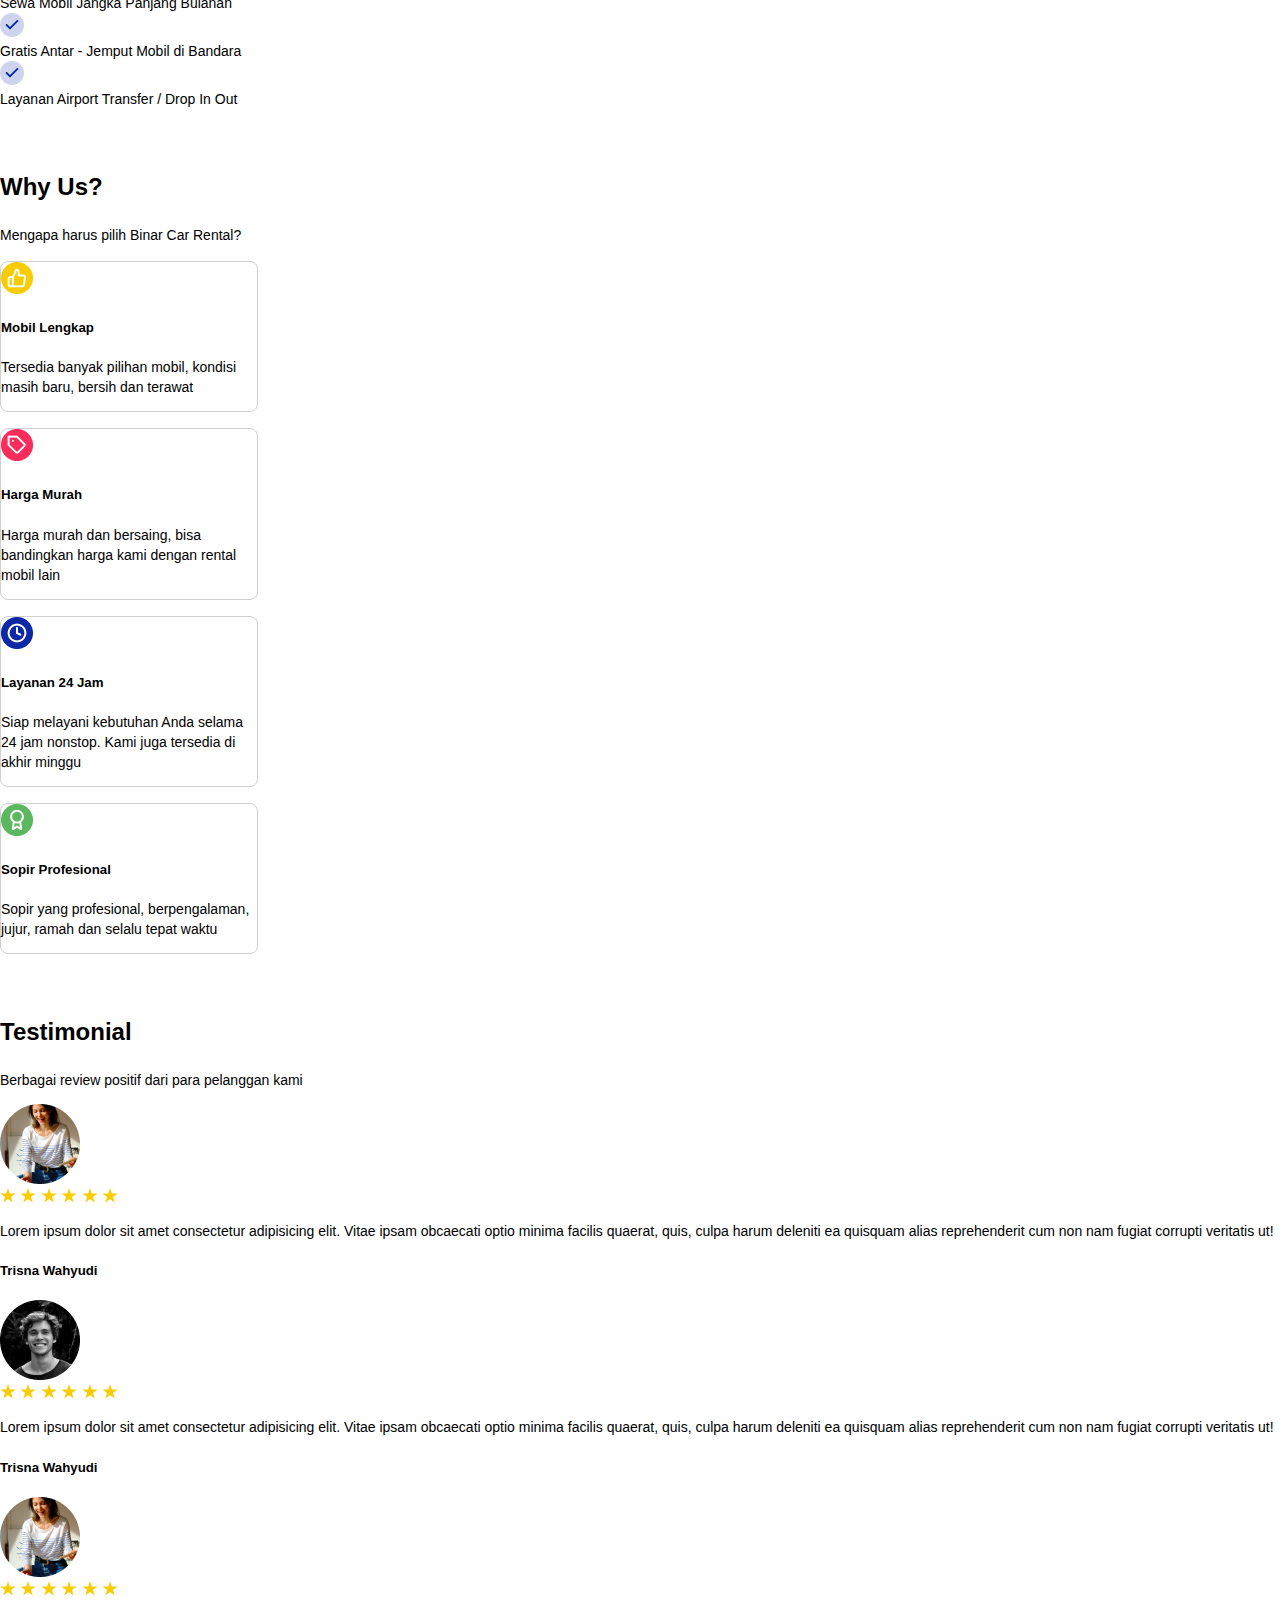
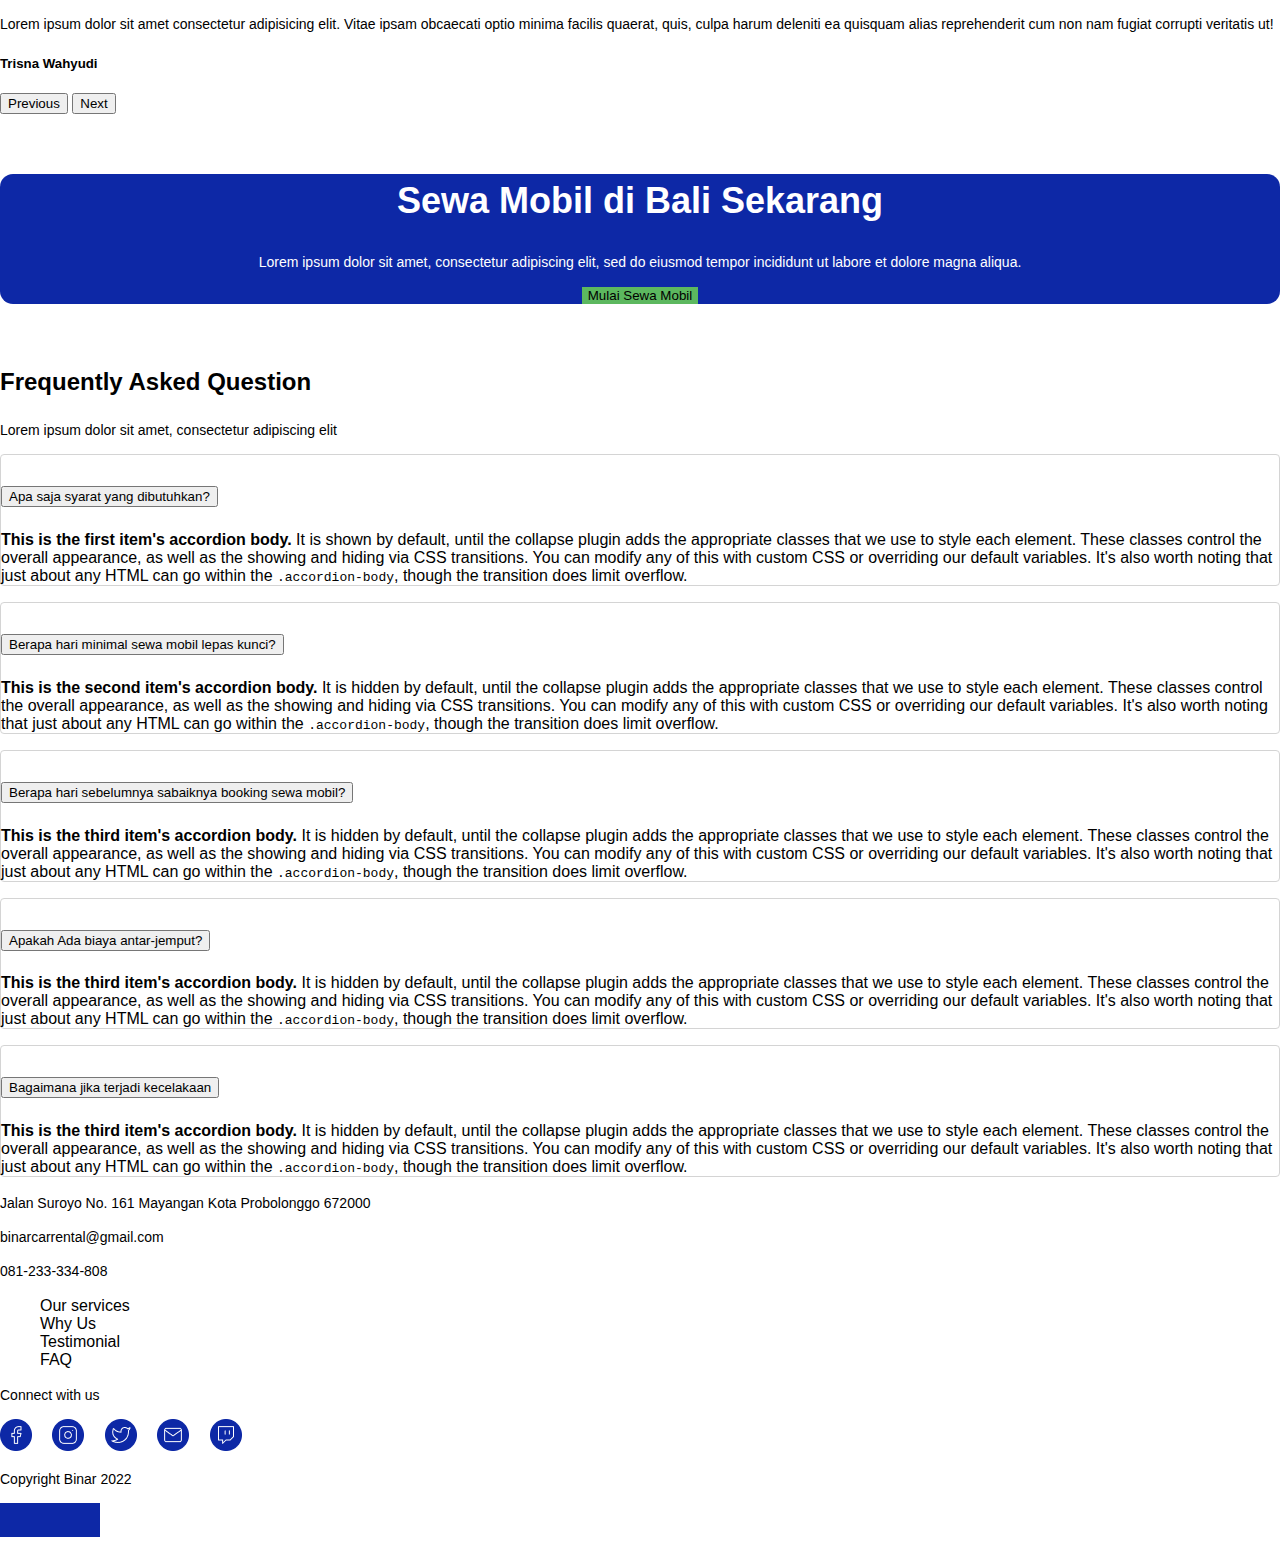
==== commit 828e85cc: "revisi footer" ====
--- a/index.html
+++ b/index.html
@@ -15,9 +15,9 @@
 
     <body>
         <!-- navbar section -->
-        <section>
+        <section id="home">
             <!-- navbar -->
-            <div class="container-sm" style="background-color: #f1f3ff">
+            <div class="container-md" style="background-color: #f1f3ff">
                 <nav class="navbar navbar-expand-md navbar-light fixed-top" aria-label="Main navigation" style="background-color: #f1f3ff">
                     <div class="container-fluid">
                         <a class="navbar-brand" href="#home">
@@ -55,8 +55,8 @@
 
         <!-- hero section -->
         <section id="hero-section" style="background-color: #f1f3ff">
-            <div class="container-sm d-flex flex-lg-row flex-column align-items-center">
-                <div class="hero-text container-sm ms-12">
+            <div class="container-md d-flex flex-lg-row flex-column align-items-center">
+                <div class="hero-text container-md ms-12">
                     <h1>Sewa & Rental Mobil Terbaik di Kawasan Bali</h1>
                     <p>Selamat datang di Binar Car Rental. Kami menyediakan mobil kualitas terbaik dengan harga terjangkau. selalu siap melayani kebutuhanmu untuk sewa mobil selama 24 jam.</p>
                     <button class="btn btn-success">Mulai Sewa Mobil</button>
@@ -68,7 +68,7 @@
 
         <!-- Our Services section -->
         <section id="our-services">
-            <div class="container-sm d-flex flex-lg-row flex-column align-items-center justify-content-around mt-5">
+            <div class="container-md d-flex flex-lg-row flex-column align-items-center justify-content-around mt-5">
                 <div class="why-us-img">
                     <img src="/assets/img/img_service.png" alt="Why Us Illustration" class="img-fluid" />
                 </div>
@@ -109,7 +109,7 @@
 
         <!-- Why Us section -->
         <section id="why-us">
-            <div class="container-sm my-5">
+            <div class="container-md my-5">
                 <div class="contianer -md why-us--header">
                     <h2>Why Us?</h2>
                     <p>Mengapa harus pilih Binar Car Rental?</p>
@@ -154,7 +154,7 @@
 
         <!-- Testimonial -->
         <section id="testimonial">
-            <div class="container-sm">
+            <div class="container-md">
                 <div class="testimonial-header text-center">
                     <h2>Testimonial</h2>
                     <p>Berbagai review positif dari para pelanggan kami</p>
@@ -164,7 +164,7 @@
                     <div class="carousel-inner">
                         <div class="carousel-item d-flex align-items-center active">
                             <img class="carousel-image" src="/assets/img/testimoni_foto2.png" alt="user-photo-avatar" />
-                            <div class="container-sm testimonial-text">
+                            <div class="container-md testimonial-text">
                                 <div class="rating-stars">
                                     <img src="/assets/img/Star.png" alt="Rating stars" />
                                     <img src="/assets/img/Star.png" alt="Rating stars" />
@@ -182,7 +182,7 @@
                         </div>
                         <div class="carousel-item d-flex align-items-center">
                             <img class="carousel-image" src="/assets/img/testimoni_foto1.png" alt="user-photo-avatar" />
-                            <div class="container-sm testimonial-text">
+                            <div class="container-md testimonial-text">
                                 <div class="rating-stars">
                                     <img src="/assets/img/Star.png" alt="Rating stars" />
                                     <img src="/assets/img/Star.png" alt="Rating stars" />
@@ -200,7 +200,7 @@
                         </div>
                         <div class="carousel-item d-flex align-items-center">
                             <img class="carousel-image" src="/assets/img/testimoni_foto2.png" alt="user-photo-avatar" />
-                            <div class="container-sm testimonial-text">
+                            <div class="container-md testimonial-text">
                                 <div class="rating-stars">
                                     <img src="/assets/img/Star.png" alt="Rating stars" />
                                     <img src="/assets/img/Star.png" alt="Rating stars" />
@@ -231,7 +231,7 @@
         <!-- Testimonial -->
 
         <section>
-            <div class="container-sm cta-banner py-5">
+            <div class="container-md cta-banner py-5">
                 <h1>Sewa Mobil di Bali Sekarang</h1>
                 <p>Lorem ipsum dolor sit amet, consectetur adipiscing elit, sed do eiusmod tempor incididunt ut labore et dolore magna aliqua.</p>
                 <button class="btn btn-success">Mulai Sewa Mobil</button>
@@ -239,7 +239,7 @@
         </section>
 
         <section id="faq-section">
-            <div class="container-sm d-flex">
+            <div class="container-md d-flex">
                 <div class="header w-50">
                     <h2>Frequently Asked Question</h2>
                     <p>Lorem ipsum dolor sit amet, consectetur adipiscing elit</p>
@@ -316,18 +316,20 @@
         </section>
 
         <footer>
-            <div class="container-sm d-flex justify-content-between mt-5">
+            <div class="container-md d-flex justify-content-between mt-5 mb-3">
                 <div class="address">
                     <p>Jalan Suroyo No. 161 Mayangan Kota Probolonggo 672000</p>
                     <p>binarcarrental@gmail.com</p>
                     <p>081-233-334-808</p>
                 </div>
 
-                <div class="navigation">
-                    <p>Our services</p>
-                    <p>Why Us</p>
-                    <p>Testimonial</p>
-                    <p>FAQ</p>
+                <div class="navigation d-flex flex-column">
+                    <ul>
+                        <li><a href="#our-services"> Our services</a></li>
+                        <li><a href="#why-us">Why Us </a></li>
+                        <li><a href="#testimonial">Testimonial </a></li>
+                        <li><a href="#faq-section">FAQ </a></li>
+                    </ul>
                 </div>
 
                 <div class="sosmed">
@@ -343,7 +345,9 @@
 
                 <div class="copyright">
                     <p>Copyright Binar 2022</p>
-                    <img src="/assets/img/logo.png" alt="Company-Logo" />
+                    <a href="#home">
+                        <img src="/assets/img/logo.png" alt="Company-Logo" />
+                    </a>
                 </div>
             </div>
         </footer>
--- a/style.css
+++ b/style.css
@@ -165,6 +165,20 @@
     border-radius: 4px;
 }
 
+.navigation li {
+    list-style: none;
+}
+
+.navigation li a{
+    text-decoration: none;
+    color: #000;
+}
+
+.navigation a:hover {
+    font-weight: 700;
+    transition: 0.5s;
+}
+
 .sosmed-icon {
     margin-right: 16px;
 }
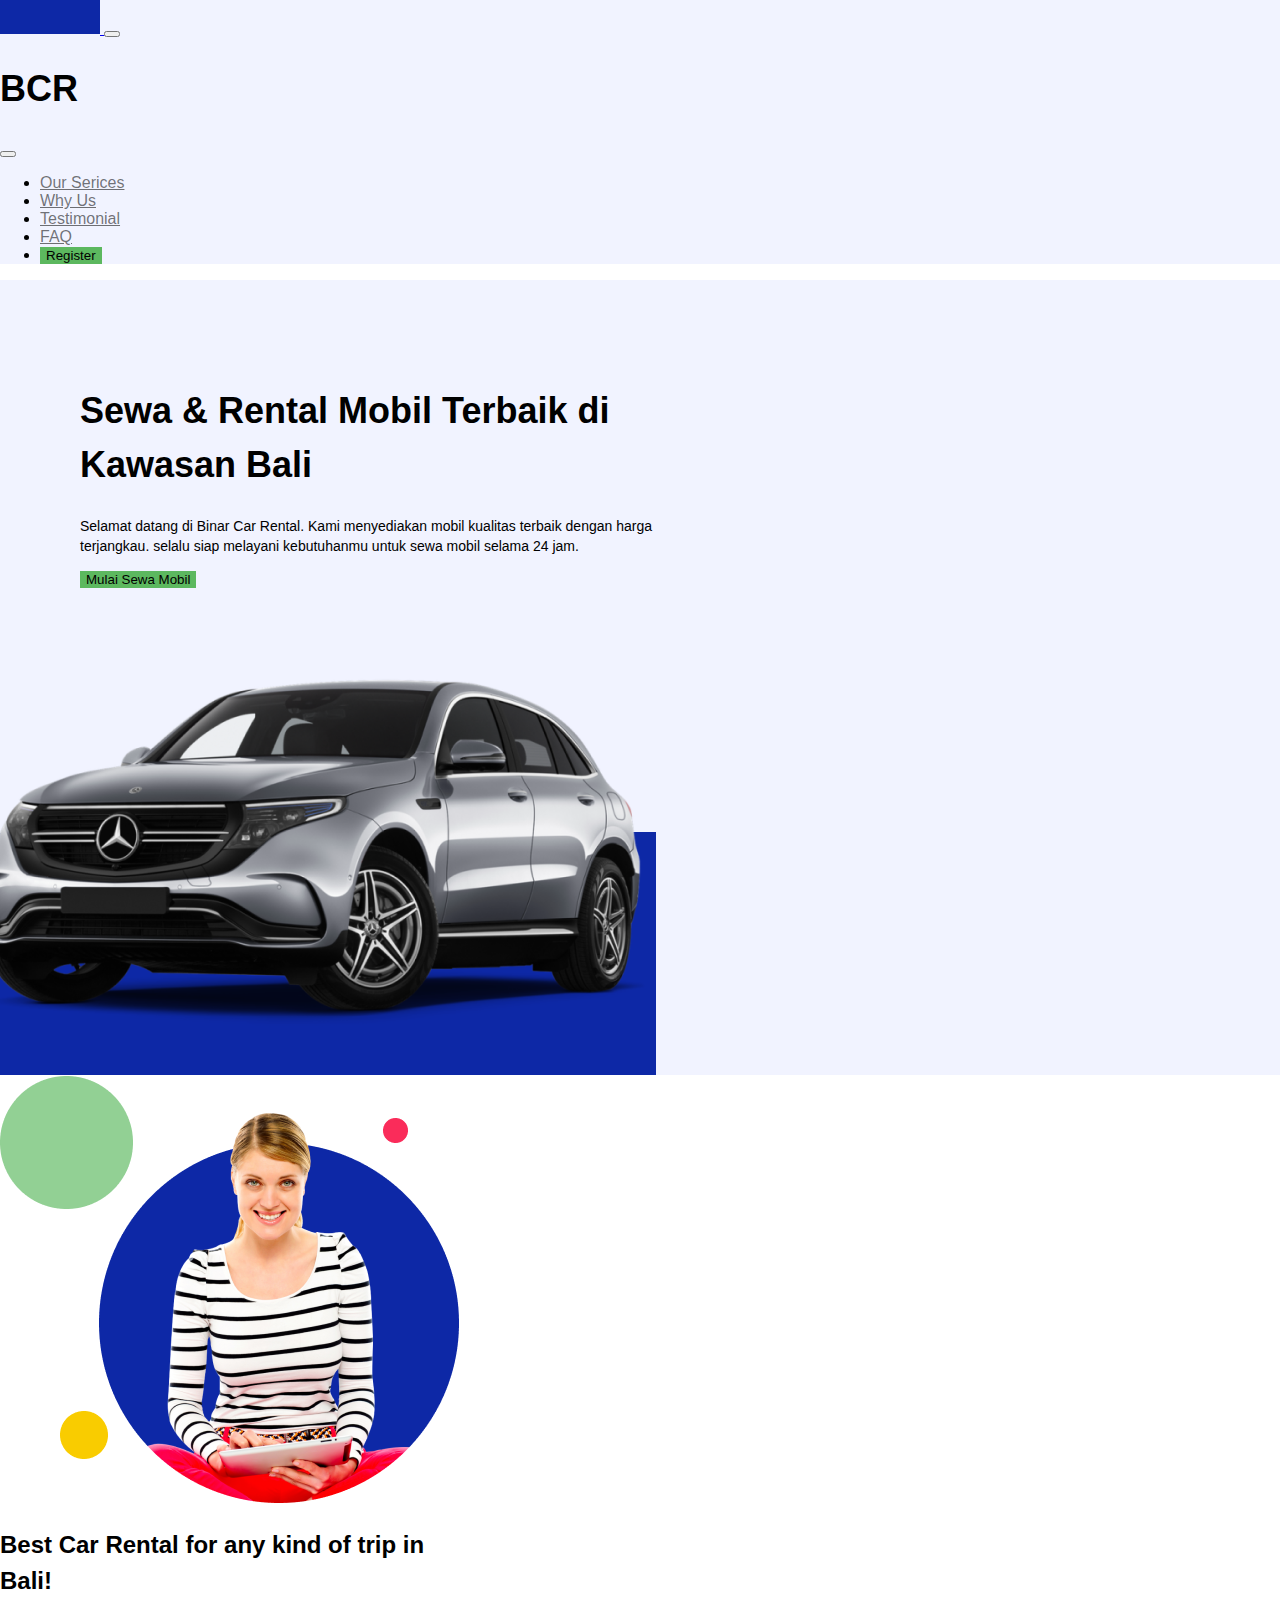
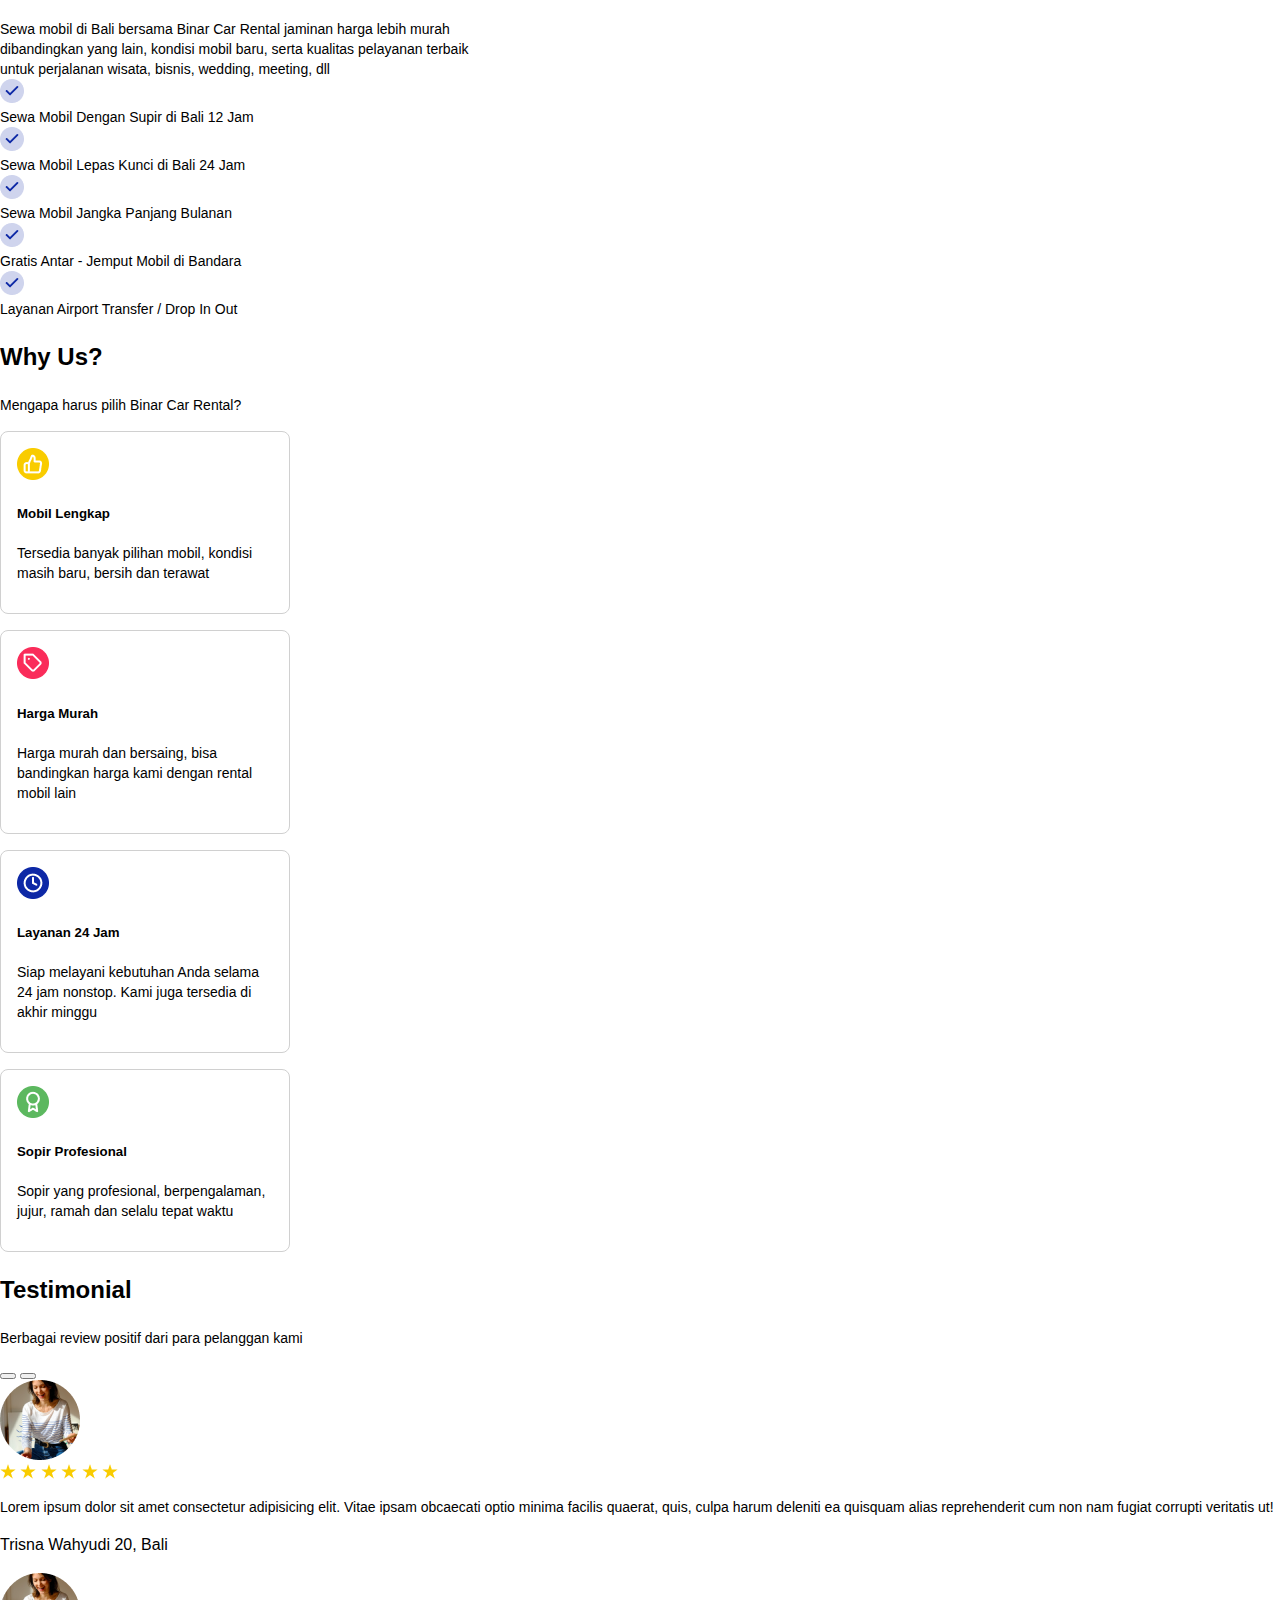
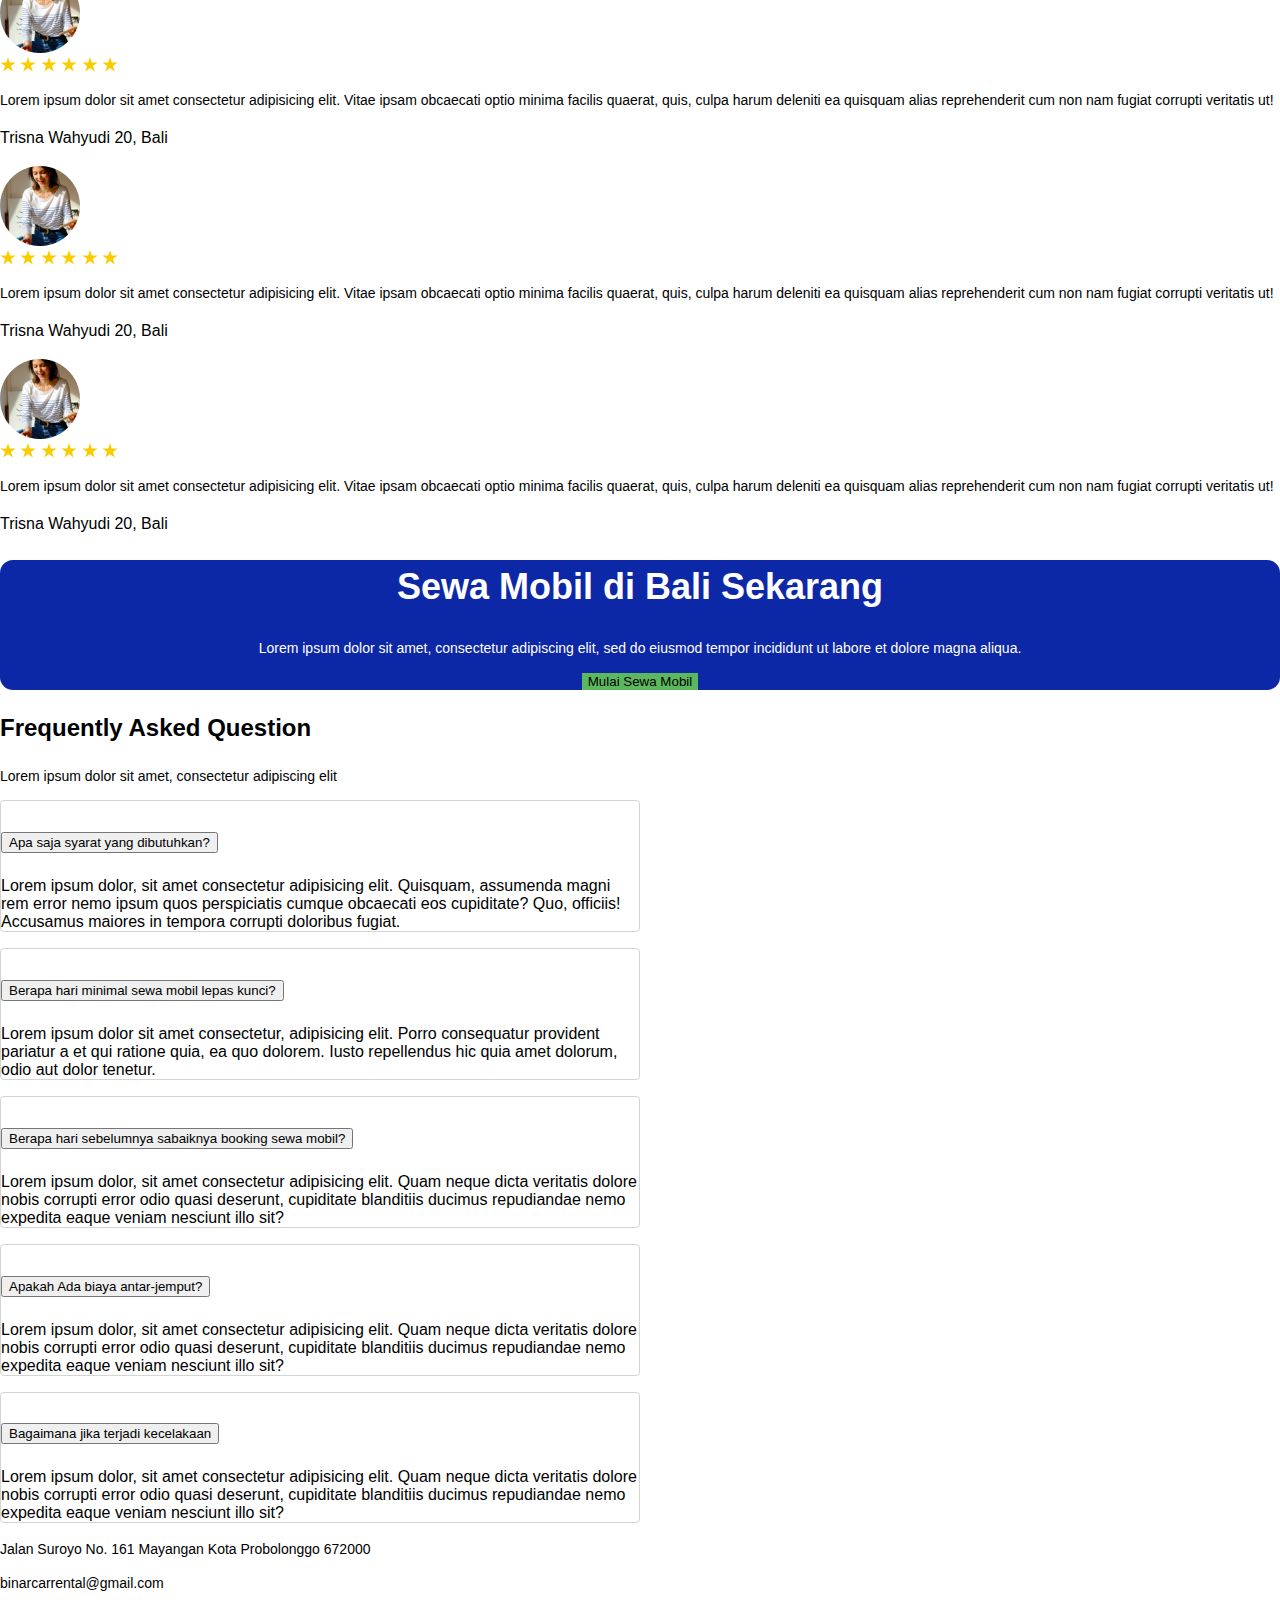
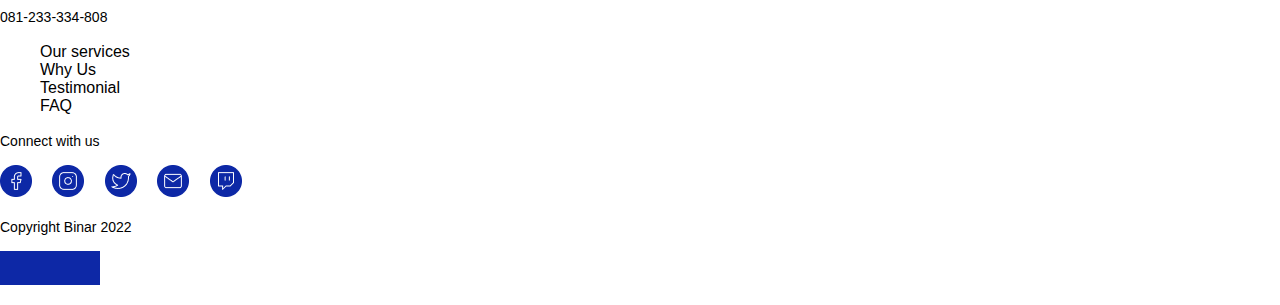
==== commit 9ba5d74b: "revisi hero section" ====
--- a/index.html
+++ b/index.html
@@ -7,7 +7,7 @@
         <title>Landing Page | Binar Academy FSW</title>
 
         <!-- bootstrap css bundle -->
-        <link href="https://cdn.jsdelivr.net/npm/bootstrap@5.0.2/dist/css/bootstrap.min.css" rel="stylesheet" integrity="sha384-EVSTQN3/azprG1Anm3QDgpJLIm9Nao0Yz1ztcQTwFspd3yD65VohhpuuCOmLASjC" crossorigin="anonymous" />
+        <link href="https://cdn.jsdelivr.net/npm/bootstrap@5.2.0/dist/css/bootstrap.min.css" rel="stylesheet" integrity="sha384-gH2yIJqKdNHPEq0n4Mqa/HGKIhSkIHeL5AyhkYV8i59U5AR6csBvApHHNl/vI1Bx" crossorigin="anonymous" />
 
         <!-- local css -->
         <link rel="stylesheet" href="style.css" />
@@ -15,20 +15,20 @@
 
     <body>
         <!-- navbar section -->
-        <section id="home">
-            <!-- navbar -->
-            <div class="container-md" style="background-color: #f1f3ff">
-                <nav class="navbar navbar-expand-md navbar-light fixed-top" aria-label="Main navigation" style="background-color: #f1f3ff">
+        <header id="home" style="background-color: #f1f3ff">
+            <div class="container-md">
+                <nav class="navbar navbar-expand-md navbar-light" style="background-color: #f1f3ff">
                     <div class="container-fluid">
-                        <a class="navbar-brand" href="#home">
-                            <img src="assets/img/logo.png" alt="Company-Logo" />
-                        </a>
-                        <button class="navbar-toggler p-0 border-0" type="button" id="navbarSideCollapse" aria-label="Toggle navigation">
+                        <a class="navbar-brand" href="#home"> <img src="assets/img/logo.png" alt="Company-Logo" /> </a>
+                        <button class="navbar-toggler" type="button" data-bs-toggle="offcanvas" data-bs-target="#offcanvasWithBothOptions" aria-controls="navbarNav">
                             <span class="navbar-toggler-icon"></span>
                         </button>
-
-                        <div class="navbar-collapse offcanvas-collapse" id="navbarsExampleDefault" style="background-color: #f1f3ff">
-                            <ul class="navbar-nav ms-auto">
+                        <div class="collapse navbar-collapse offcanvas offcanvas-end" data-bs-scroll="true" id="offcanvasWithBothOptions" tabindex="-1" id="navbarNav">
+                            <div class="offcanvas-header w-100 align-items-center">
+                                <h1 class="mb-0">BCR</h1>
+                                <button type="button" class="btn-close text-reset" data-bs-dismiss="offcanvas" aria-label="Close"></button>
+                            </div>
+                            <ul class="navbar-nav">
                                 <li class="nav-item">
                                     <a class="nav-link" href="#our-services">Our Serices</a>
                                 </li>
@@ -41,7 +41,7 @@
                                 <li class="nav-item">
                                     <a class="nav-link" href="#faq-section">FAQ</a>
                                 </li>
-                                <li class="nav-item">
+                                <li>
                                     <button class="btn btn-success" type="submit" id="register-button">Register</button>
                                 </li>
                             </ul>
@@ -49,19 +49,22 @@
                     </div>
                 </nav>
             </div>
-            <!-- navbar -->
-        </section>
+        </header>
         <!-- navbar section -->
 
         <!-- hero section -->
-        <section id="hero-section" style="background-color: #f1f3ff">
-            <div class="container-md d-flex flex-lg-row flex-column align-items-center">
-                <div class="hero-text container-md ms-12">
-                    <h1>Sewa & Rental Mobil Terbaik di Kawasan Bali</h1>
-                    <p>Selamat datang di Binar Car Rental. Kami menyediakan mobil kualitas terbaik dengan harga terjangkau. selalu siap melayani kebutuhanmu untuk sewa mobil selama 24 jam.</p>
-                    <button class="btn btn-success">Mulai Sewa Mobil</button>
-                </div>
-                <img src="/assets/img/img_car.png" alt="Hero-Image" class="img-fluid" />
+        <section id="hero-section">
+            <div class="d-flex flex-column flex-lg-row" style="background-color: #f1f3ff">
+                <div class="hero-desc container-md">
+                    <div class="hero-desc--text">
+                        <h1>Sewa & Rental Mobil Terbaik di Kawasan Bali</h1>
+                        <p>Selamat datang di Binar Car Rental. Kami menyediakan mobil kualitas terbaik dengan harga terjangkau. selalu siap melayani kebutuhanmu untuk sewa mobil selama 24 jam.</p>
+                        <button class="btn btn-success">Mulai Sewa Mobil</button>
+                    </div>
+                </div>
+                <div class="hero-ills">
+                    <img src="/assets/img/img_car.png" alt="Hero-Image" class="img-fluid" />
+                </div>
             </div>
         </section>
         <!-- hero section -->
@@ -159,7 +162,116 @@
                     <h2>Testimonial</h2>
                     <p>Berbagai review positif dari para pelanggan kami</p>
                 </div>
-                <!-- caroousel -->
+
+                <!-- new carousel -->
+                <div class="container">
+                    <div class="row">
+                        <div class="col-md-12">
+                            <div class="carousel-indicators">
+                                <button type="button" data-bs-target="#carouselExampleIndicators" data-bs-slide-to="0" class="active" aria-current="true" aria-label="Slide 1"></button>
+                                <button type="button" data-bs-target="#carouselExampleIndicators" data-bs-slide-to="1" aria-label="Slide 2"></button>
+                            </div>
+                            <div class="carousel-inner">
+                                <div class="carousel-item active">
+                                    <div class="row">
+                                        <!-- cards -->
+                                        <div class="col-md-6">
+                                            <div class="single-box d-flex align-items-center">
+                                                <img class="carousel-image" src="/assets/img/testimoni_foto2.png" alt="user-photo-avatar" />
+                                                <div class="container-md testimonial-text">
+                                                    <div class="rating-stars">
+                                                        <img src="/assets/img/Star.png" alt="Rating stars" />
+                                                        <img src="/assets/img/Star.png" alt="Rating stars" />
+                                                        <img src="/assets/img/Star.png" alt="Rating stars" />
+                                                        <img src="/assets/img/Star.png" alt="Rating stars" />
+                                                        <img src="/assets/img/Star.png" alt="Rating stars" />
+                                                        <img src="/assets/img/Star.png" alt="Rating stars" />
+                                                    </div>
+                                                    <p>
+                                                        Lorem ipsum dolor sit amet consectetur adipisicing elit. Vitae ipsam obcaecati optio minima facilis quaerat, quis, culpa harum deleniti ea quisquam alias reprehenderit cum non nam
+                                                        fugiat corrupti veritatis ut!
+                                                    </p>
+                                                    <h3 class="username">Trisna Wahyudi 20, Bali</h3>
+                                                </div>
+                                            </div>
+                                        </div>
+                                        <!-- cards -->
+
+                                        <!-- cards -->
+                                        <div class="col-md-6">
+                                            <div class="single-box d-flex align-items-center">
+                                                <img class="carousel-image" src="/assets/img/testimoni_foto2.png" alt="user-photo-avatar" />
+                                                <div class="container-md testimonial-text">
+                                                    <div class="rating-stars">
+                                                        <img src="/assets/img/Star.png" alt="Rating stars" />
+                                                        <img src="/assets/img/Star.png" alt="Rating stars" />
+                                                        <img src="/assets/img/Star.png" alt="Rating stars" />
+                                                        <img src="/assets/img/Star.png" alt="Rating stars" />
+                                                        <img src="/assets/img/Star.png" alt="Rating stars" />
+                                                        <img src="/assets/img/Star.png" alt="Rating stars" />
+                                                    </div>
+                                                    <p>
+                                                        Lorem ipsum dolor sit amet consectetur adipisicing elit. Vitae ipsam obcaecati optio minima facilis quaerat, quis, culpa harum deleniti ea quisquam alias reprehenderit cum non nam
+                                                        fugiat corrupti veritatis ut!
+                                                    </p>
+                                                    <h3 class="username">Trisna Wahyudi 20, Bali</h3>
+                                                </div>
+                                            </div>
+                                        </div>
+                                        <!-- cards -->
+                                        <!-- cards -->
+                                        <div class="col-md-6">
+                                            <div class="single-box d-flex align-items-center">
+                                                <img class="carousel-image" src="/assets/img/testimoni_foto2.png" alt="user-photo-avatar" />
+                                                <div class="container-md testimonial-text">
+                                                    <div class="rating-stars">
+                                                        <img src="/assets/img/Star.png" alt="Rating stars" />
+                                                        <img src="/assets/img/Star.png" alt="Rating stars" />
+                                                        <img src="/assets/img/Star.png" alt="Rating stars" />
+                                                        <img src="/assets/img/Star.png" alt="Rating stars" />
+                                                        <img src="/assets/img/Star.png" alt="Rating stars" />
+                                                        <img src="/assets/img/Star.png" alt="Rating stars" />
+                                                    </div>
+                                                    <p>
+                                                        Lorem ipsum dolor sit amet consectetur adipisicing elit. Vitae ipsam obcaecati optio minima facilis quaerat, quis, culpa harum deleniti ea quisquam alias reprehenderit cum non nam
+                                                        fugiat corrupti veritatis ut!
+                                                    </p>
+                                                    <h3 class="username">Trisna Wahyudi 20, Bali</h3>
+                                                </div>
+                                            </div>
+                                        </div>
+                                        <!-- cards -->
+                                        <!-- cards -->
+                                        <div class="col-md-6">
+                                            <div class="single-box d-flex align-items-center">
+                                                <img class="carousel-image" src="/assets/img/testimoni_foto2.png" alt="user-photo-avatar" />
+                                                <div class="container-md testimonial-text">
+                                                    <div class="rating-stars">
+                                                        <img src="/assets/img/Star.png" alt="Rating stars" />
+                                                        <img src="/assets/img/Star.png" alt="Rating stars" />
+                                                        <img src="/assets/img/Star.png" alt="Rating stars" />
+                                                        <img src="/assets/img/Star.png" alt="Rating stars" />
+                                                        <img src="/assets/img/Star.png" alt="Rating stars" />
+                                                        <img src="/assets/img/Star.png" alt="Rating stars" />
+                                                    </div>
+                                                    <p>
+                                                        Lorem ipsum dolor sit amet consectetur adipisicing elit. Vitae ipsam obcaecati optio minima facilis quaerat, quis, culpa harum deleniti ea quisquam alias reprehenderit cum non nam
+                                                        fugiat corrupti veritatis ut!
+                                                    </p>
+                                                    <h3 class="username">Trisna Wahyudi 20, Bali</h3>
+                                                </div>
+                                            </div>
+                                        </div>
+                                        <!-- cards -->
+                                    </div>
+                                </div>
+                            </div>
+                        </div>
+                    </div>
+                </div>
+                <!-- new carousel -->
+
+                <!-- caroousel
                 <div id="carouselExampleControls" class="carousel slide" data-bs-ride="carousel">
                     <div class="carousel-inner">
                         <div class="carousel-item d-flex align-items-center active">
@@ -225,36 +337,38 @@
                         <span class="carousel-control-next-icon" aria-hidden="true"></span>
                         <span class="visually-hidden">Next</span>
                     </button>
-                </div>
+                </div> -->
             </div>
         </section>
         <!-- Testimonial -->
 
+        <!-- banner  -->
         <section>
-            <div class="container-md cta-banner py-5">
+            <div class="container-md cta-banner p-5 my-5">
                 <h1>Sewa Mobil di Bali Sekarang</h1>
                 <p>Lorem ipsum dolor sit amet, consectetur adipiscing elit, sed do eiusmod tempor incididunt ut labore et dolore magna aliqua.</p>
                 <button class="btn btn-success">Mulai Sewa Mobil</button>
             </div>
         </section>
-
+        <!-- banner  -->
+
+        <!-- FAQ -->
         <section id="faq-section">
-            <div class="container-md d-flex">
-                <div class="header w-50">
+            <div class="container-md d-flex flex-column flex-lg-row faq-container justify-content-between">
+                <div class="header">
                     <h2>Frequently Asked Question</h2>
                     <p>Lorem ipsum dolor sit amet, consectetur adipiscing elit</p>
                 </div>
                 <!-- accordion -->
-                <div class="accordion w-50" id="accordionExample">
+                <div class="accordion" id="accordionExample">
                     <div class="accordion-item">
                         <h2 class="accordion-header" id="headingOne">
-                            <button class="accordion-button" type="button" data-bs-toggle="collapse" data-bs-target="#collapseOne" aria-expanded="true" aria-controls="collapseOne">Apa saja syarat yang dibutuhkan?</button>
+                            <button class="accordion-button collapsed" type="button" data-bs-toggle="collapse" data-bs-target="#collapseOne" aria-expanded="true" aria-controls="collapseOne">Apa saja syarat yang dibutuhkan?</button>
                         </h2>
-                        <div id="collapseOne" class="accordion-collapse collapse show" aria-labelledby="headingOne" data-bs-parent="#accordionExample">
+                        <div id="collapseOne" class="accordion-collapse collapse" aria-labelledby="headingOne" data-bs-parent="#accordionExample">
                             <div class="accordion-body">
-                                <strong>This is the first item's accordion body.</strong> It is shown by default, until the collapse plugin adds the appropriate classes that we use to style each element. These classes control the overall
-                                appearance, as well as the showing and hiding via CSS transitions. You can modify any of this with custom CSS or overriding our default variables. It's also worth noting that just about any HTML can go within
-                                the <code>.accordion-body</code>, though the transition does limit overflow.
+                                Lorem ipsum dolor, sit amet consectetur adipisicing elit. Quisquam, assumenda magni rem error nemo ipsum quos perspiciatis cumque obcaecati eos cupiditate? Quo, officiis! Accusamus maiores in tempora corrupti
+                                doloribus fugiat.
                             </div>
                         </div>
                     </div>
@@ -266,9 +380,7 @@
                         </h2>
                         <div id="collapseTwo" class="accordion-collapse collapse" aria-labelledby="headingTwo" data-bs-parent="#accordionExample">
                             <div class="accordion-body">
-                                <strong>This is the second item's accordion body.</strong> It is hidden by default, until the collapse plugin adds the appropriate classes that we use to style each element. These classes control the overall
-                                appearance, as well as the showing and hiding via CSS transitions. You can modify any of this with custom CSS or overriding our default variables. It's also worth noting that just about any HTML can go within
-                                the <code>.accordion-body</code>, though the transition does limit overflow.
+                                Lorem ipsum dolor sit amet consectetur, adipisicing elit. Porro consequatur provident pariatur a et qui ratione quia, ea quo dolorem. Iusto repellendus hic quia amet dolorum, odio aut dolor tenetur.
                             </div>
                         </div>
                     </div>
@@ -280,9 +392,8 @@
                         </h2>
                         <div id="collapseThree" class="accordion-collapse collapse" aria-labelledby="headingThree" data-bs-parent="#accordionExample">
                             <div class="accordion-body">
-                                <strong>This is the third item's accordion body.</strong> It is hidden by default, until the collapse plugin adds the appropriate classes that we use to style each element. These classes control the overall
-                                appearance, as well as the showing and hiding via CSS transitions. You can modify any of this with custom CSS or overriding our default variables. It's also worth noting that just about any HTML can go within
-                                the <code>.accordion-body</code>, though the transition does limit overflow.
+                                Lorem ipsum dolor, sit amet consectetur adipisicing elit. Quam neque dicta veritatis dolore nobis corrupti error odio quasi deserunt, cupiditate blanditiis ducimus repudiandae nemo expedita eaque veniam
+                                nesciunt illo sit?
                             </div>
                         </div>
                     </div>
@@ -292,9 +403,8 @@
                         </h2>
                         <div id="collapseFour" class="accordion-collapse collapse" aria-labelledby="headingFour" data-bs-parent="#accordionExample">
                             <div class="accordion-body">
-                                <strong>This is the third item's accordion body.</strong> It is hidden by default, until the collapse plugin adds the appropriate classes that we use to style each element. These classes control the overall
-                                appearance, as well as the showing and hiding via CSS transitions. You can modify any of this with custom CSS or overriding our default variables. It's also worth noting that just about any HTML can go within
-                                the <code>.accordion-body</code>, though the transition does limit overflow.
+                                Lorem ipsum dolor, sit amet consectetur adipisicing elit. Quam neque dicta veritatis dolore nobis corrupti error odio quasi deserunt, cupiditate blanditiis ducimus repudiandae nemo expedita eaque veniam
+                                nesciunt illo sit?
                             </div>
                         </div>
                     </div>
@@ -304,9 +414,8 @@
                         </h2>
                         <div id="collapseFive" class="accordion-collapse collapse" aria-labelledby="headingFive" data-bs-parent="#accordionExample">
                             <div class="accordion-body">
-                                <strong>This is the third item's accordion body.</strong> It is hidden by default, until the collapse plugin adds the appropriate classes that we use to style each element. These classes control the overall
-                                appearance, as well as the showing and hiding via CSS transitions. You can modify any of this with custom CSS or overriding our default variables. It's also worth noting that just about any HTML can go within
-                                the <code>.accordion-body</code>, though the transition does limit overflow.
+                                Lorem ipsum dolor, sit amet consectetur adipisicing elit. Quam neque dicta veritatis dolore nobis corrupti error odio quasi deserunt, cupiditate blanditiis ducimus repudiandae nemo expedita eaque veniam
+                                nesciunt illo sit?
                             </div>
                         </div>
                     </div>
@@ -314,16 +423,17 @@
                 <!-- accordion -->
             </div>
         </section>
+        <!-- FAQ -->
 
         <footer>
-            <div class="container-md d-flex justify-content-between mt-5 mb-3">
-                <div class="address">
+            <div class="container-md d-flex flex-column flex-lg-row justify-content-between mt-5 mb-3 footer-container">
+                <div class="address footer-child">
                     <p>Jalan Suroyo No. 161 Mayangan Kota Probolonggo 672000</p>
                     <p>binarcarrental@gmail.com</p>
                     <p>081-233-334-808</p>
                 </div>
 
-                <div class="navigation d-flex flex-column">
+                <div class="navigation d-flex flex-column footer-child">
                     <ul>
                         <li><a href="#our-services"> Our services</a></li>
                         <li><a href="#why-us">Why Us </a></li>
@@ -332,7 +442,7 @@
                     </ul>
                 </div>
 
-                <div class="sosmed">
+                <div class="sosmed footer-child">
                     <p>Connect with us</p>
                     <div class="icon-container d-flex">
                         <img class="sosmed-icon" src="/assets/img/icons/icon_facebook.png" alt="facebook-icon" />
@@ -343,7 +453,7 @@
                     </div>
                 </div>
 
-                <div class="copyright">
+                <div class="copyright footer-child">
                     <p>Copyright Binar 2022</p>
                     <a href="#home">
                         <img src="/assets/img/logo.png" alt="Company-Logo" />
@@ -353,16 +463,6 @@
         </footer>
 
         <!-- bootsstrap js bundle -->
-        <script src="https://cdn.jsdelivr.net/npm/bootstrap@5.0.2/dist/js/bootstrap.bundle.min.js" integrity="sha384-MrcW6ZMFYlzcLA8Nl+NtUVF0sA7MsXsP1UyJoMp4YLEuNSfAP+JcXn/tWtIaxVXM" crossorigin="anonymous"></script>
-
-        <!-- feather icon script -->
-        <script>
-            (function () {
-                "use strict";
-                document.querySelector("#navbarSideCollapse").addEventListener("click", function () {
-                    document.querySelector(".offcanvas-collapse").classList.toggle("open");
-                });
-            })();
-        </script>
+        <script src="https://cdn.jsdelivr.net/npm/bootstrap@5.2.0/dist/js/bootstrap.bundle.min.js" integrity="sha384-A3rJD856KowSb7dwlZdYEkO39Gagi7vIsF0jrRAoQmDKKtQBHUuLZ9AsSv4jD4Xa" crossorigin="anonymous"></script>
     </body>
 </html>
--- a/style.css
+++ b/style.css
@@ -28,71 +28,9 @@
     line-height: 20px;
 }
 
-section {
-    margin-top: 60px;
-}
-
 .btn-success {
     background-color: #5cb85f;
     border: none;
-}
-
-@media (max-width: 991.98px) {
-    .offcanvas-collapse {
-        position: fixed;
-        top: 56px; /* Height of navbar */
-        bottom: 0;
-        left: 100%;
-        width: 50%;
-        padding-right: 1rem;
-        padding-left: 1rem;
-        overflow-y: auto;
-        visibility: hidden;
-        transition: transform 0.3s ease-in-out, visibility 0.3s ease-in-out;
-    }
-    .offcanvas-collapse.open {
-        visibility: visible;
-        transform: translateX(-100%);
-    }
-}
-
-.nav-scroller {
-    position: relative;
-    z-index: 2;
-    height: 2.75rem;
-    overflow-y: hidden;
-}
-
-.nav-scroller .nav {
-    display: flex;
-    flex-wrap: nowrap;
-    padding-bottom: 1rem;
-    margin-top: -1px;
-    overflow-x: auto;
-    color: rgba(255, 255, 255, 0.75);
-    text-align: center;
-    white-space: nowrap;
-    -webkit-overflow-scrolling: touch;
-}
-
-.nav-underline .nav-link {
-    padding-top: 0.75rem;
-    padding-bottom: 0.75rem;
-    font-size: 0.875rem;
-    color: #6c757d;
-}
-
-.nav-underline .nav-link:hover {
-    color: #007bff;
-}
-
-.nav-underline .active {
-    font-weight: 500;
-    color: #343a40;
-}
-
-.text-white-50 {
-    color: rgba(255, 255, 255, 0.5);
 }
 
 .nav-item {
@@ -112,6 +50,51 @@
     color: rgba(0, 0, 0, 1);
 }
 
+.navbar-collapse {
+    align-items: flex-end;
+}
+
+@media screen and (max-width: 768px) {
+    .navbar-collapse {
+        align-items: flex-start;
+    }
+
+    .navbar-collapse ul {
+        margin-left: 1rem;
+    }
+
+    .offcanvas {
+        max-width: 50%;
+    }
+
+    .mycard {
+        width: 100% !important;
+    }
+
+    #faq-section .faq-container {
+        align-items: center;
+    }
+
+    .footer-child ul {
+        padding: 0px !important;
+    }
+}
+
+@media screen and (min-width: 990px) {
+    .hero-desc {
+        padding: 5rem;
+        max-width: 50%;
+    }
+
+    .accordion {
+        max-width: 50%;
+    }
+
+    .hero-ills {
+        max-width: 50%;
+    }
+}
+
 .why-us-text {
     max-width: 30rem;
 }
@@ -126,21 +109,12 @@
     margin-right: 1rem;
 }
 
-.offcanvas {
-    max-width: 50%;
-}
-
 .mycard {
     width: 16rem;
     border: solid 1px #d0d0d0;
     border-radius: 8px;
     margin-top: 1rem;
-}
-
-@media screen and (max-width: 480px) {
-    .mycard {
-        width: 100%;
-    }
+    padding: 1rem;
 }
 
 .card-title {
@@ -150,6 +124,11 @@
 .carousel-image {
     width: 80px;
     height: 80px;
+}
+
+.username {
+    font-size: 14;
+    font-weight: 400;
 }
 
 .cta-banner {
@@ -169,7 +148,7 @@
     list-style: none;
 }
 
-.navigation li a{
+.navigation li a {
     text-decoration: none;
     color: #000;
 }
@@ -182,3 +161,39 @@
 .sosmed-icon {
     margin-right: 16px;
 }
+
+.footer {
+    background-color: #f1f3ff;
+}
+
+.footer-child {
+    margin: 1rem 0;
+}
+
+.hero-desc {
+    display: flex;
+    flex-direction: column;
+
+    /* padding: 5rem; */
+    text-align: left;
+
+    align-items: center;
+    justify-content: center;
+}
+
+.hero-desc button {
+    width: fit-content;
+}
+
+.hero-ills {
+    display: flex;
+
+    align-items: flex-end;
+    justify-content: flex-end;
+
+    width: 100%;
+    height: 100%;
+
+    margin-top: auto;
+    margin-left: 1rem;
+}
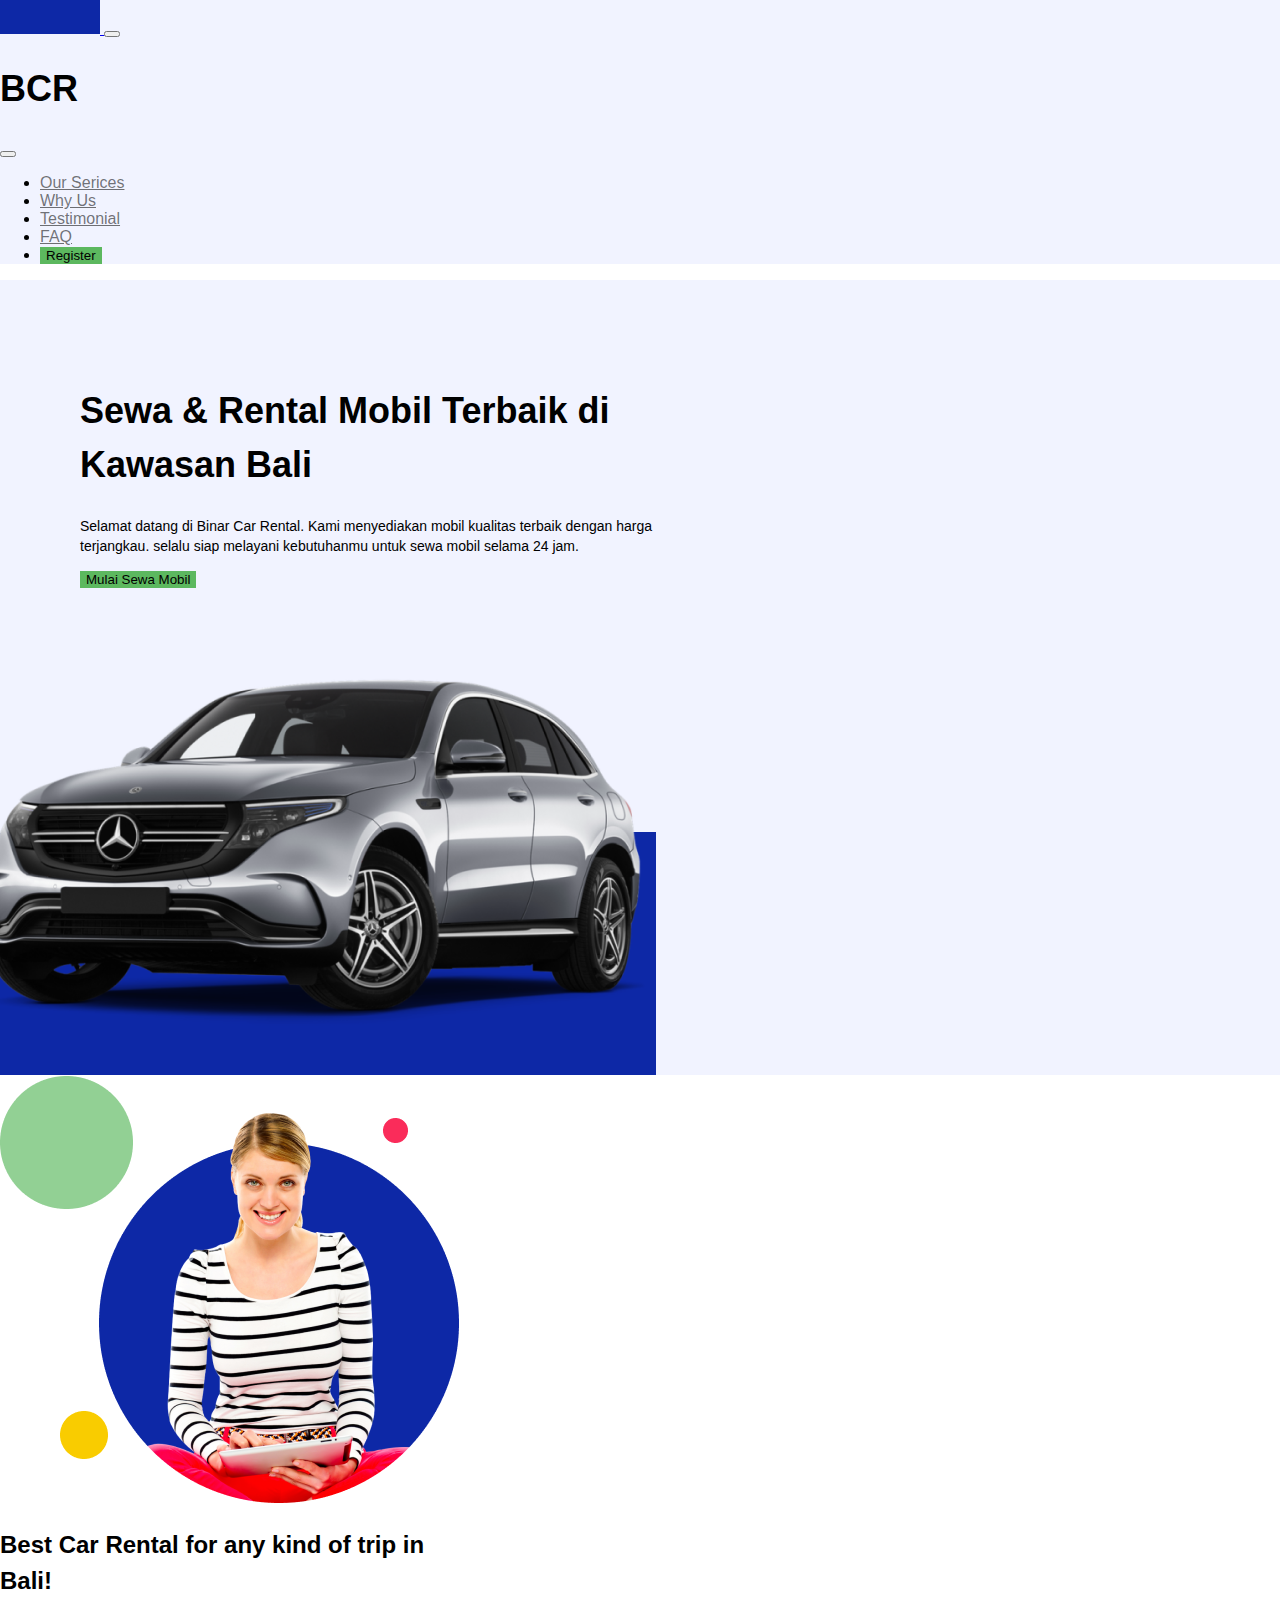
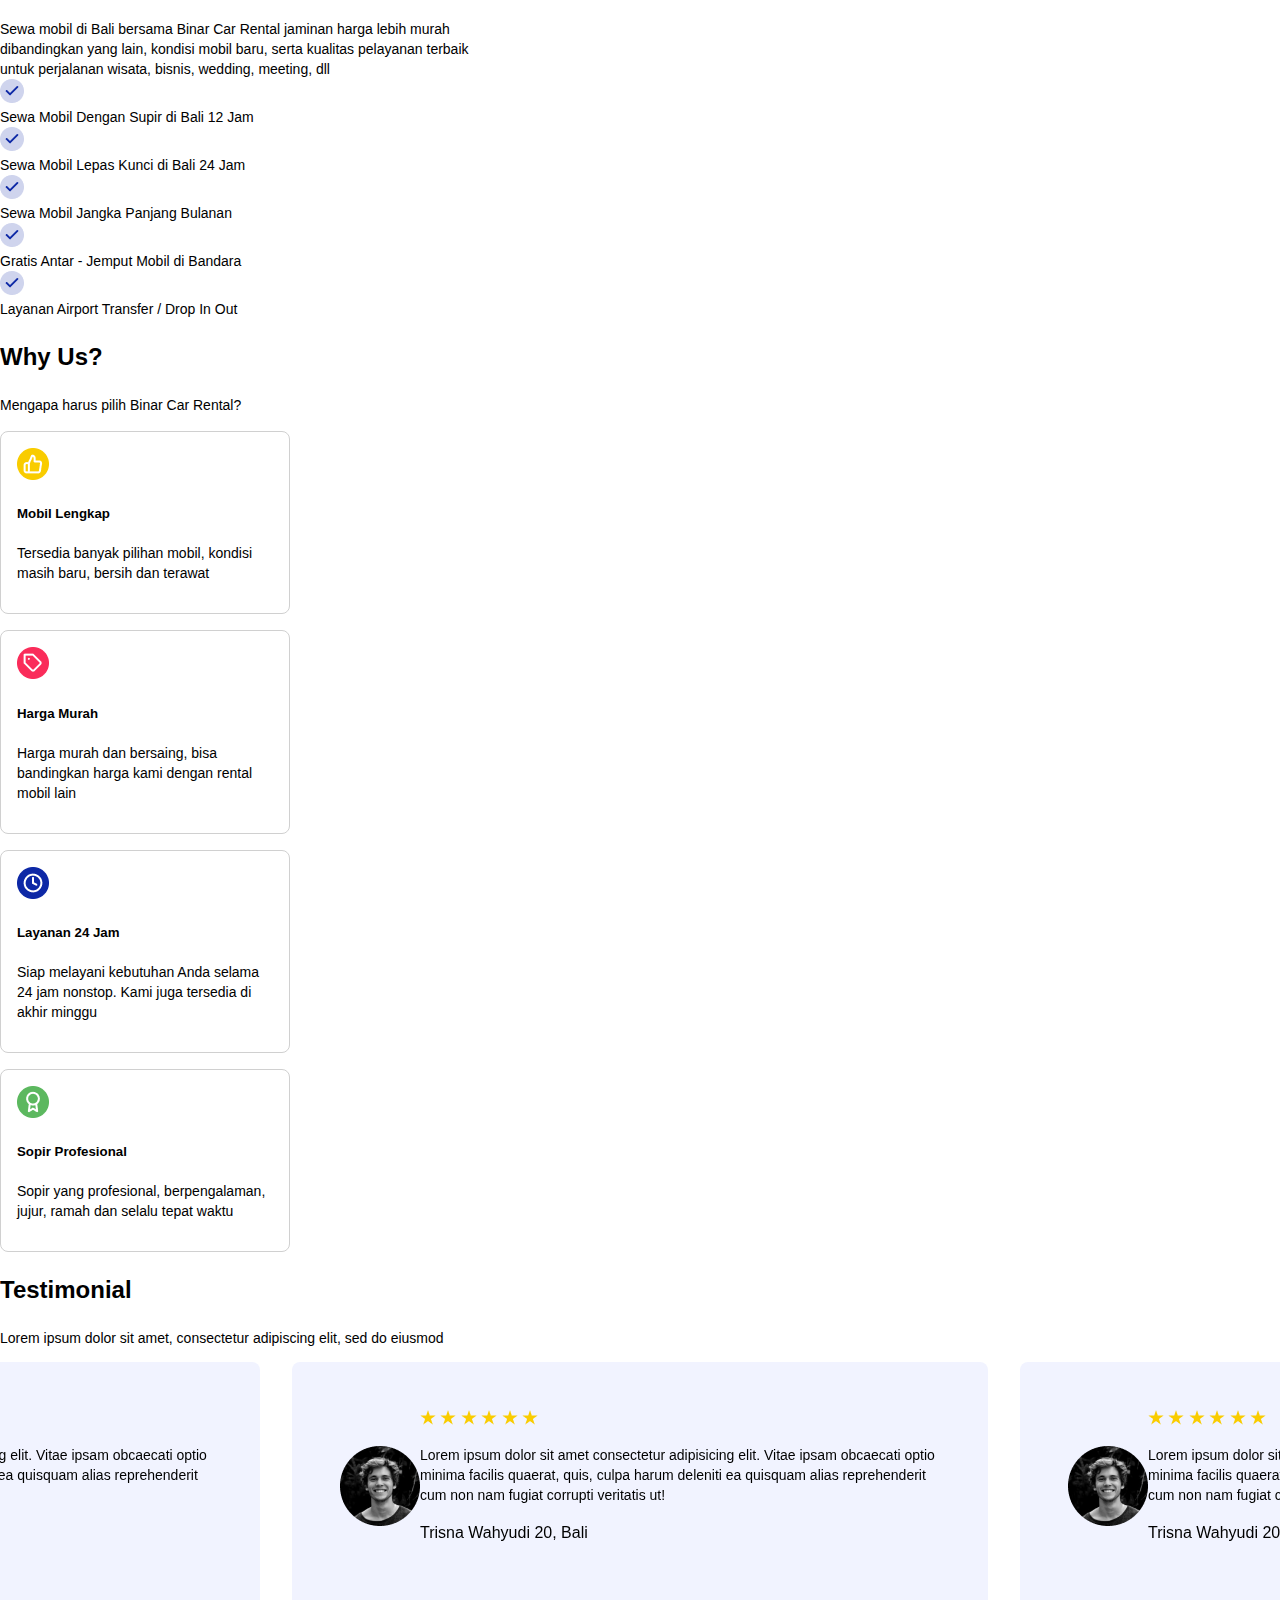
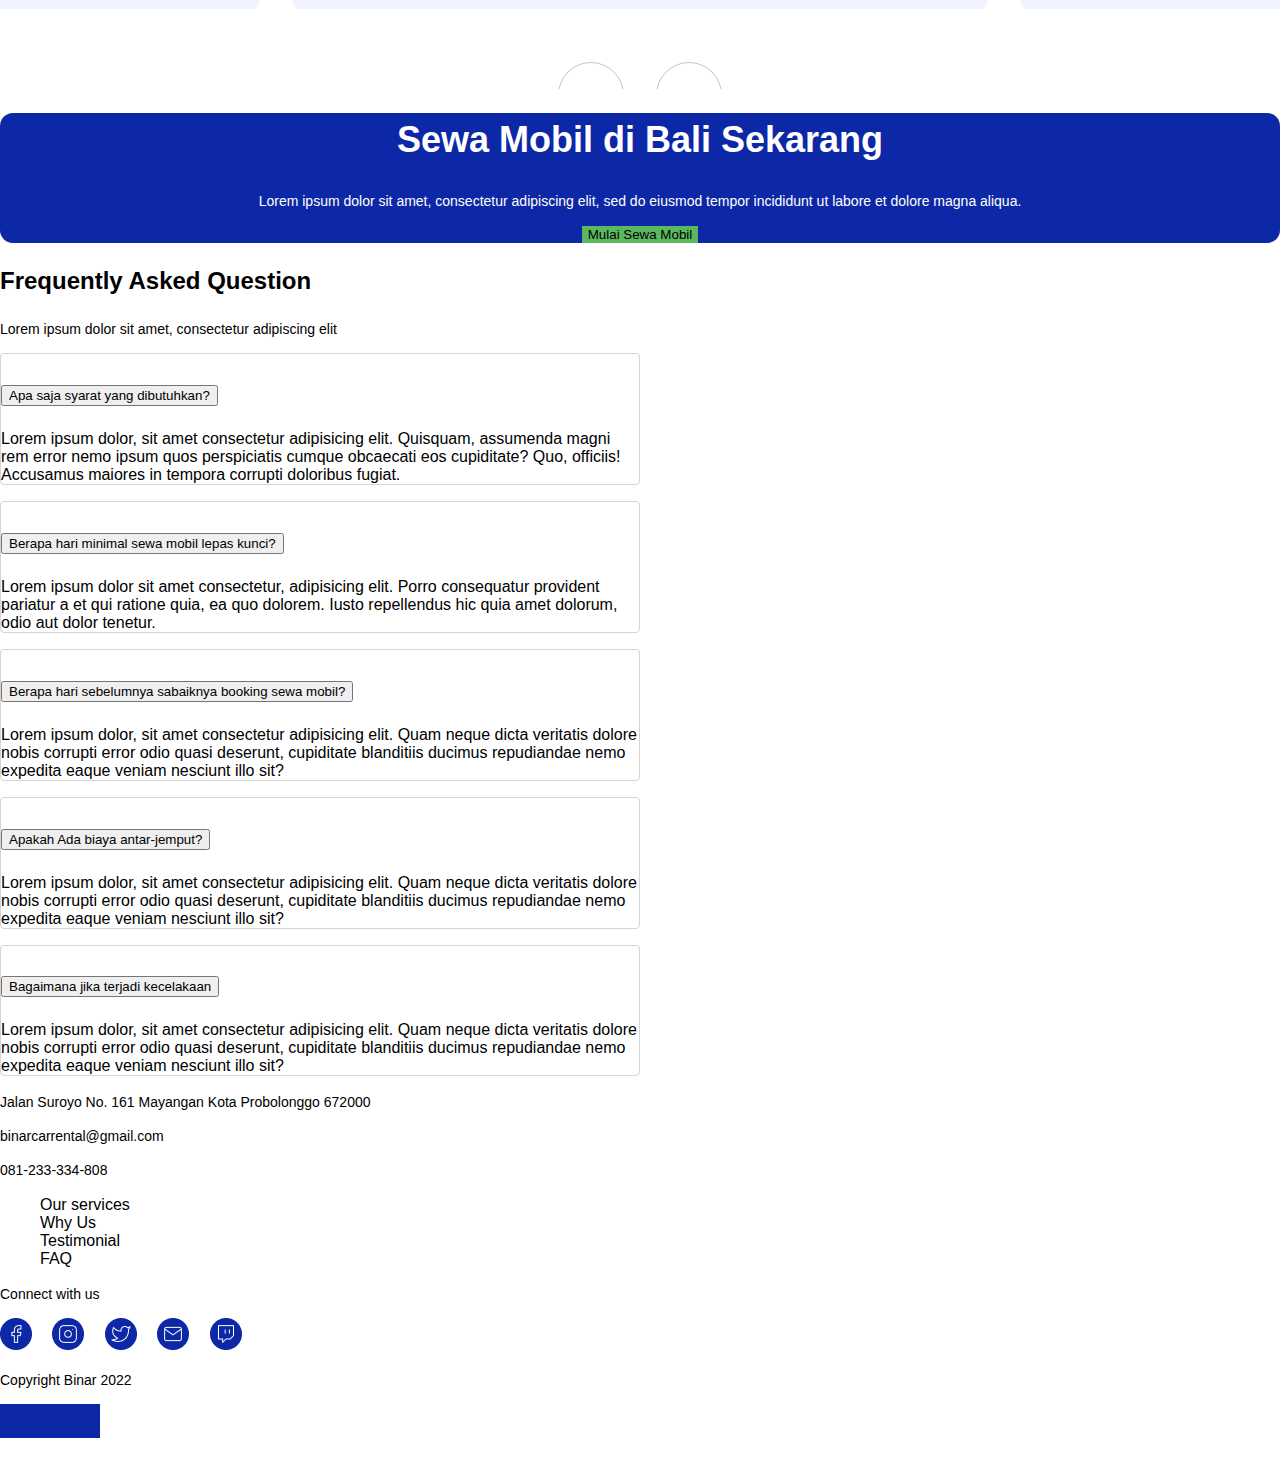
==== commit 4991f141: "revisi testimonial" ====
--- a/index.html
+++ b/index.html
@@ -8,6 +8,9 @@
 
         <!-- bootstrap css bundle -->
         <link href="https://cdn.jsdelivr.net/npm/bootstrap@5.2.0/dist/css/bootstrap.min.css" rel="stylesheet" integrity="sha384-gH2yIJqKdNHPEq0n4Mqa/HGKIhSkIHeL5AyhkYV8i59U5AR6csBvApHHNl/vI1Bx" crossorigin="anonymous" />
+
+        <!-- swipper js css bundle -->
+        <link rel="stylesheet" href="swiper-bundle.min.css" />
 
         <!-- local css -->
         <link rel="stylesheet" href="style.css" />
@@ -157,187 +160,243 @@
 
         <!-- Testimonial -->
         <section id="testimonial">
-            <div class="container-md">
-                <div class="testimonial-header text-center">
-                    <h2>Testimonial</h2>
-                    <p>Berbagai review positif dari para pelanggan kami</p>
-                </div>
-
-                <!-- new carousel -->
-                <div class="container">
-                    <div class="row">
-                        <div class="col-md-12">
-                            <div class="carousel-indicators">
-                                <button type="button" data-bs-target="#carouselExampleIndicators" data-bs-slide-to="0" class="active" aria-current="true" aria-label="Slide 1"></button>
-                                <button type="button" data-bs-target="#carouselExampleIndicators" data-bs-slide-to="1" aria-label="Slide 2"></button>
-                            </div>
-                            <div class="carousel-inner">
-                                <div class="carousel-item active">
-                                    <div class="row">
-                                        <!-- cards -->
-                                        <div class="col-md-6">
-                                            <div class="single-box d-flex align-items-center">
-                                                <img class="carousel-image" src="/assets/img/testimoni_foto2.png" alt="user-photo-avatar" />
-                                                <div class="container-md testimonial-text">
-                                                    <div class="rating-stars">
-                                                        <img src="/assets/img/Star.png" alt="Rating stars" />
-                                                        <img src="/assets/img/Star.png" alt="Rating stars" />
-                                                        <img src="/assets/img/Star.png" alt="Rating stars" />
-                                                        <img src="/assets/img/Star.png" alt="Rating stars" />
-                                                        <img src="/assets/img/Star.png" alt="Rating stars" />
-                                                        <img src="/assets/img/Star.png" alt="Rating stars" />
-                                                    </div>
-                                                    <p>
-                                                        Lorem ipsum dolor sit amet consectetur adipisicing elit. Vitae ipsam obcaecati optio minima facilis quaerat, quis, culpa harum deleniti ea quisquam alias reprehenderit cum non nam
-                                                        fugiat corrupti veritatis ut!
-                                                    </p>
-                                                    <h3 class="username">Trisna Wahyudi 20, Bali</h3>
-                                                </div>
-                                            </div>
-                                        </div>
-                                        <!-- cards -->
-
-                                        <!-- cards -->
-                                        <div class="col-md-6">
-                                            <div class="single-box d-flex align-items-center">
-                                                <img class="carousel-image" src="/assets/img/testimoni_foto2.png" alt="user-photo-avatar" />
-                                                <div class="container-md testimonial-text">
-                                                    <div class="rating-stars">
-                                                        <img src="/assets/img/Star.png" alt="Rating stars" />
-                                                        <img src="/assets/img/Star.png" alt="Rating stars" />
-                                                        <img src="/assets/img/Star.png" alt="Rating stars" />
-                                                        <img src="/assets/img/Star.png" alt="Rating stars" />
-                                                        <img src="/assets/img/Star.png" alt="Rating stars" />
-                                                        <img src="/assets/img/Star.png" alt="Rating stars" />
-                                                    </div>
-                                                    <p>
-                                                        Lorem ipsum dolor sit amet consectetur adipisicing elit. Vitae ipsam obcaecati optio minima facilis quaerat, quis, culpa harum deleniti ea quisquam alias reprehenderit cum non nam
-                                                        fugiat corrupti veritatis ut!
-                                                    </p>
-                                                    <h3 class="username">Trisna Wahyudi 20, Bali</h3>
-                                                </div>
-                                            </div>
-                                        </div>
-                                        <!-- cards -->
-                                        <!-- cards -->
-                                        <div class="col-md-6">
-                                            <div class="single-box d-flex align-items-center">
-                                                <img class="carousel-image" src="/assets/img/testimoni_foto2.png" alt="user-photo-avatar" />
-                                                <div class="container-md testimonial-text">
-                                                    <div class="rating-stars">
-                                                        <img src="/assets/img/Star.png" alt="Rating stars" />
-                                                        <img src="/assets/img/Star.png" alt="Rating stars" />
-                                                        <img src="/assets/img/Star.png" alt="Rating stars" />
-                                                        <img src="/assets/img/Star.png" alt="Rating stars" />
-                                                        <img src="/assets/img/Star.png" alt="Rating stars" />
-                                                        <img src="/assets/img/Star.png" alt="Rating stars" />
-                                                    </div>
-                                                    <p>
-                                                        Lorem ipsum dolor sit amet consectetur adipisicing elit. Vitae ipsam obcaecati optio minima facilis quaerat, quis, culpa harum deleniti ea quisquam alias reprehenderit cum non nam
-                                                        fugiat corrupti veritatis ut!
-                                                    </p>
-                                                    <h3 class="username">Trisna Wahyudi 20, Bali</h3>
-                                                </div>
-                                            </div>
-                                        </div>
-                                        <!-- cards -->
-                                        <!-- cards -->
-                                        <div class="col-md-6">
-                                            <div class="single-box d-flex align-items-center">
-                                                <img class="carousel-image" src="/assets/img/testimoni_foto2.png" alt="user-photo-avatar" />
-                                                <div class="container-md testimonial-text">
-                                                    <div class="rating-stars">
-                                                        <img src="/assets/img/Star.png" alt="Rating stars" />
-                                                        <img src="/assets/img/Star.png" alt="Rating stars" />
-                                                        <img src="/assets/img/Star.png" alt="Rating stars" />
-                                                        <img src="/assets/img/Star.png" alt="Rating stars" />
-                                                        <img src="/assets/img/Star.png" alt="Rating stars" />
-                                                        <img src="/assets/img/Star.png" alt="Rating stars" />
-                                                    </div>
-                                                    <p>
-                                                        Lorem ipsum dolor sit amet consectetur adipisicing elit. Vitae ipsam obcaecati optio minima facilis quaerat, quis, culpa harum deleniti ea quisquam alias reprehenderit cum non nam
-                                                        fugiat corrupti veritatis ut!
-                                                    </p>
-                                                    <h3 class="username">Trisna Wahyudi 20, Bali</h3>
-                                                </div>
-                                            </div>
-                                        </div>
-                                        <!-- cards -->
-                                    </div>
-                                </div>
-                            </div>
-                        </div>
-                    </div>
-                </div>
-                <!-- new carousel -->
-
-                <!-- caroousel
-                <div id="carouselExampleControls" class="carousel slide" data-bs-ride="carousel">
-                    <div class="carousel-inner">
-                        <div class="carousel-item d-flex align-items-center active">
-                            <img class="carousel-image" src="/assets/img/testimoni_foto2.png" alt="user-photo-avatar" />
-                            <div class="container-md testimonial-text">
-                                <div class="rating-stars">
-                                    <img src="/assets/img/Star.png" alt="Rating stars" />
-                                    <img src="/assets/img/Star.png" alt="Rating stars" />
-                                    <img src="/assets/img/Star.png" alt="Rating stars" />
-                                    <img src="/assets/img/Star.png" alt="Rating stars" />
-                                    <img src="/assets/img/Star.png" alt="Rating stars" />
-                                    <img src="/assets/img/Star.png" alt="Rating stars" />
-                                </div>
-                                <p>
-                                    Lorem ipsum dolor sit amet consectetur adipisicing elit. Vitae ipsam obcaecati optio minima facilis quaerat, quis, culpa harum deleniti ea quisquam alias reprehenderit cum non nam fugiat corrupti
-                                    veritatis ut!
-                                </p>
-                                <strong><h5>Trisna Wahyudi</h5></strong>
-                            </div>
-                        </div>
-                        <div class="carousel-item d-flex align-items-center">
-                            <img class="carousel-image" src="/assets/img/testimoni_foto1.png" alt="user-photo-avatar" />
-                            <div class="container-md testimonial-text">
-                                <div class="rating-stars">
-                                    <img src="/assets/img/Star.png" alt="Rating stars" />
-                                    <img src="/assets/img/Star.png" alt="Rating stars" />
-                                    <img src="/assets/img/Star.png" alt="Rating stars" />
-                                    <img src="/assets/img/Star.png" alt="Rating stars" />
-                                    <img src="/assets/img/Star.png" alt="Rating stars" />
-                                    <img src="/assets/img/Star.png" alt="Rating stars" />
-                                </div>
-                                <p>
-                                    Lorem ipsum dolor sit amet consectetur adipisicing elit. Vitae ipsam obcaecati optio minima facilis quaerat, quis, culpa harum deleniti ea quisquam alias reprehenderit cum non nam fugiat corrupti
-                                    veritatis ut!
-                                </p>
-                                <strong><h5>Trisna Wahyudi</h5></strong>
-                            </div>
-                        </div>
-                        <div class="carousel-item d-flex align-items-center">
-                            <img class="carousel-image" src="/assets/img/testimoni_foto2.png" alt="user-photo-avatar" />
-                            <div class="container-md testimonial-text">
-                                <div class="rating-stars">
-                                    <img src="/assets/img/Star.png" alt="Rating stars" />
-                                    <img src="/assets/img/Star.png" alt="Rating stars" />
-                                    <img src="/assets/img/Star.png" alt="Rating stars" />
-                                    <img src="/assets/img/Star.png" alt="Rating stars" />
-                                    <img src="/assets/img/Star.png" alt="Rating stars" />
-                                    <img src="/assets/img/Star.png" alt="Rating stars" />
-                                </div>
-                                <p>
-                                    Lorem ipsum dolor sit amet consectetur adipisicing elit. Vitae ipsam obcaecati optio minima facilis quaerat, quis, culpa harum deleniti ea quisquam alias reprehenderit cum non nam fugiat corrupti
-                                    veritatis ut!
-                                </p>
-                                <strong><h5>Trisna Wahyudi</h5></strong>
-                            </div>
-                        </div>
-                    </div>
-                    <button class="carousel-control-prev" type="button" data-bs-target="#carouselExampleControls" data-bs-slide="prev">
-                        <span class="carousel-control-prev-icon" aria-hidden="true"></span>
-                        <span class="visually-hidden">Previous</span>
-                    </button>
-                    <button class="carousel-control-next" type="button" data-bs-target="#carouselExampleControls" data-bs-slide="next">
-                        <span class="carousel-control-next-icon" aria-hidden="true"></span>
-                        <span class="visually-hidden">Next</span>
-                    </button>
-                </div> -->
+            <div class="testimonial-header text-center">
+                <h2>Testimonial</h2>
+                <p>Lorem ipsum dolor sit amet, consectetur adipiscing elit, sed do eiusmod</p>
+            </div>
+            <div class="carousel-container swiper">
+                <div class="carouse-content">
+                    <div class="card-wrapper swiper-wrapper">
+                        <div class="carousel-card swiper-slide">
+                            <div class="carousel-image">
+                                <img src="/assets/img/testimoni_foto1.png" alt="testimonial user image" />
+                            </div>
+                            <div class="carousel-text ms-5">
+                                <div class="rating-stars">
+                                    <img src="/assets/img/Star.png" alt="Rating stars" />
+                                    <img src="/assets/img/Star.png" alt="Rating stars" />
+                                    <img src="/assets/img/Star.png" alt="Rating stars" />
+                                    <img src="/assets/img/Star.png" alt="Rating stars" />
+                                    <img src="/assets/img/Star.png" alt="Rating stars" />
+                                    <img src="/assets/img/Star.png" alt="Rating stars" />
+                                </div>
+                                <div class="carousel-desc">
+                                    <p>
+                                        Lorem ipsum dolor sit amet consectetur adipisicing elit. Vitae ipsam obcaecati optio minima facilis quaerat, quis, culpa harum deleniti ea quisquam alias reprehenderit cum non nam fugiat corrupti
+                                        veritatis ut!
+                                    </p>
+                                    <h3 class="username">Trisna Wahyudi 20, Bali</h3>
+                                </div>
+                            </div>
+                        </div>
+                        <div class="carousel-card swiper-slide">
+                            <div class="carousel-image">
+                                <img src="/assets/img/testimoni_foto1.png" alt="testimonial user image" />
+                            </div>
+                            <div class="carousel-text ms-5">
+                                <div class="rating-stars">
+                                    <img src="/assets/img/Star.png" alt="Rating stars" />
+                                    <img src="/assets/img/Star.png" alt="Rating stars" />
+                                    <img src="/assets/img/Star.png" alt="Rating stars" />
+                                    <img src="/assets/img/Star.png" alt="Rating stars" />
+                                    <img src="/assets/img/Star.png" alt="Rating stars" />
+                                    <img src="/assets/img/Star.png" alt="Rating stars" />
+                                </div>
+                                <div class="carousel-desc">
+                                    <p>
+                                        Lorem ipsum dolor sit amet consectetur adipisicing elit. Vitae ipsam obcaecati optio minima facilis quaerat, quis, culpa harum deleniti ea quisquam alias reprehenderit cum non nam fugiat corrupti
+                                        veritatis ut!
+                                    </p>
+                                    <h3 class="username">Trisna Wahyudi 20, Bali</h3>
+                                </div>
+                            </div>
+                        </div>
+                        <div class="carousel-card swiper-slide">
+                            <div class="carousel-image">
+                                <img src="/assets/img/testimoni_foto1.png" alt="testimonial user image" />
+                            </div>
+                            <div class="carousel-text ms-5">
+                                <div class="rating-stars">
+                                    <img src="/assets/img/Star.png" alt="Rating stars" />
+                                    <img src="/assets/img/Star.png" alt="Rating stars" />
+                                    <img src="/assets/img/Star.png" alt="Rating stars" />
+                                    <img src="/assets/img/Star.png" alt="Rating stars" />
+                                    <img src="/assets/img/Star.png" alt="Rating stars" />
+                                    <img src="/assets/img/Star.png" alt="Rating stars" />
+                                </div>
+                                <div class="carousel-desc">
+                                    <p>
+                                        Lorem ipsum dolor sit amet consectetur adipisicing elit. Vitae ipsam obcaecati optio minima facilis quaerat, quis, culpa harum deleniti ea quisquam alias reprehenderit cum non nam fugiat corrupti
+                                        veritatis ut!
+                                    </p>
+                                    <h3 class="username">Trisna Wahyudi 20, Bali</h3>
+                                </div>
+                            </div>
+                        </div>
+                        <div class="carousel-card swiper-slide">
+                            <div class="carousel-image">
+                                <img src="/assets/img/testimoni_foto1.png" alt="testimonial user image" />
+                            </div>
+                            <div class="carousel-text ms-5">
+                                <div class="rating-stars">
+                                    <img src="/assets/img/Star.png" alt="Rating stars" />
+                                    <img src="/assets/img/Star.png" alt="Rating stars" />
+                                    <img src="/assets/img/Star.png" alt="Rating stars" />
+                                    <img src="/assets/img/Star.png" alt="Rating stars" />
+                                    <img src="/assets/img/Star.png" alt="Rating stars" />
+                                    <img src="/assets/img/Star.png" alt="Rating stars" />
+                                </div>
+                                <div class="carousel-desc">
+                                    <p>
+                                        Lorem ipsum dolor sit amet consectetur adipisicing elit. Vitae ipsam obcaecati optio minima facilis quaerat, quis, culpa harum deleniti ea quisquam alias reprehenderit cum non nam fugiat corrupti
+                                        veritatis ut!
+                                    </p>
+                                    <h3 class="username">Trisna Wahyudi 20, Bali</h3>
+                                </div>
+                            </div>
+                        </div>
+                        <div class="carousel-card swiper-slide">
+                            <div class="carousel-image">
+                                <img src="/assets/img/testimoni_foto1.png" alt="testimonial user image" />
+                            </div>
+                            <div class="carousel-text ms-5">
+                                <div class="rating-stars">
+                                    <img src="/assets/img/Star.png" alt="Rating stars" />
+                                    <img src="/assets/img/Star.png" alt="Rating stars" />
+                                    <img src="/assets/img/Star.png" alt="Rating stars" />
+                                    <img src="/assets/img/Star.png" alt="Rating stars" />
+                                    <img src="/assets/img/Star.png" alt="Rating stars" />
+                                    <img src="/assets/img/Star.png" alt="Rating stars" />
+                                </div>
+                                <div class="carousel-desc">
+                                    <p>
+                                        Lorem ipsum dolor sit amet consectetur adipisicing elit. Vitae ipsam obcaecati optio minima facilis quaerat, quis, culpa harum deleniti ea quisquam alias reprehenderit cum non nam fugiat corrupti
+                                        veritatis ut!
+                                    </p>
+                                    <h3 class="username">Trisna Wahyudi 20, Bali</h3>
+                                </div>
+                            </div>
+                        </div>
+                        <div class="carousel-card swiper-slide">
+                            <div class="carousel-image">
+                                <img src="/assets/img/testimoni_foto1.png" alt="testimonial user image" />
+                            </div>
+                            <div class="carousel-text ms-5">
+                                <div class="rating-stars">
+                                    <img src="/assets/img/Star.png" alt="Rating stars" />
+                                    <img src="/assets/img/Star.png" alt="Rating stars" />
+                                    <img src="/assets/img/Star.png" alt="Rating stars" />
+                                    <img src="/assets/img/Star.png" alt="Rating stars" />
+                                    <img src="/assets/img/Star.png" alt="Rating stars" />
+                                    <img src="/assets/img/Star.png" alt="Rating stars" />
+                                </div>
+                                <div class="carousel-desc">
+                                    <p>
+                                        Lorem ipsum dolor sit amet consectetur adipisicing elit. Vitae ipsam obcaecati optio minima facilis quaerat, quis, culpa harum deleniti ea quisquam alias reprehenderit cum non nam fugiat corrupti
+                                        veritatis ut!
+                                    </p>
+                                    <h3 class="username">Trisna Wahyudi 20, Bali</h3>
+                                </div>
+                            </div>
+                        </div>
+                        <div class="carousel-card swiper-slide">
+                            <div class="carousel-image">
+                                <img src="/assets/img/testimoni_foto1.png" alt="testimonial user image" />
+                            </div>
+                            <div class="carousel-text ms-5">
+                                <div class="rating-stars">
+                                    <img src="/assets/img/Star.png" alt="Rating stars" />
+                                    <img src="/assets/img/Star.png" alt="Rating stars" />
+                                    <img src="/assets/img/Star.png" alt="Rating stars" />
+                                    <img src="/assets/img/Star.png" alt="Rating stars" />
+                                    <img src="/assets/img/Star.png" alt="Rating stars" />
+                                    <img src="/assets/img/Star.png" alt="Rating stars" />
+                                </div>
+                                <div class="carousel-desc">
+                                    <p>
+                                        Lorem ipsum dolor sit amet consectetur adipisicing elit. Vitae ipsam obcaecati optio minima facilis quaerat, quis, culpa harum deleniti ea quisquam alias reprehenderit cum non nam fugiat corrupti
+                                        veritatis ut!
+                                    </p>
+                                    <h3 class="username">Trisna Wahyudi 20, Bali</h3>
+                                </div>
+                            </div>
+                        </div>
+                        <div class="carousel-card swiper-slide">
+                            <div class="carousel-image">
+                                <img src="/assets/img/testimoni_foto1.png" alt="testimonial user image" />
+                            </div>
+                            <div class="carousel-text ms-5">
+                                <div class="rating-stars">
+                                    <img src="/assets/img/Star.png" alt="Rating stars" />
+                                    <img src="/assets/img/Star.png" alt="Rating stars" />
+                                    <img src="/assets/img/Star.png" alt="Rating stars" />
+                                    <img src="/assets/img/Star.png" alt="Rating stars" />
+                                    <img src="/assets/img/Star.png" alt="Rating stars" />
+                                    <img src="/assets/img/Star.png" alt="Rating stars" />
+                                </div>
+                                <div class="carousel-desc">
+                                    <p>
+                                        Lorem ipsum dolor sit amet consectetur adipisicing elit. Vitae ipsam obcaecati optio minima facilis quaerat, quis, culpa harum deleniti ea quisquam alias reprehenderit cum non nam fugiat corrupti
+                                        veritatis ut!
+                                    </p>
+                                    <h3 class="username">Trisna Wahyudi 20, Bali</h3>
+                                </div>
+                            </div>
+                        </div>
+                        <div class="carousel-card swiper-slide">
+                            <div class="carousel-image">
+                                <img src="/assets/img/testimoni_foto1.png" alt="testimonial user image" />
+                            </div>
+                            <div class="carousel-text ms-5">
+                                <div class="rating-stars">
+                                    <img src="/assets/img/Star.png" alt="Rating stars" />
+                                    <img src="/assets/img/Star.png" alt="Rating stars" />
+                                    <img src="/assets/img/Star.png" alt="Rating stars" />
+                                    <img src="/assets/img/Star.png" alt="Rating stars" />
+                                    <img src="/assets/img/Star.png" alt="Rating stars" />
+                                    <img src="/assets/img/Star.png" alt="Rating stars" />
+                                </div>
+                                <div class="carousel-desc">
+                                    <p>
+                                        Lorem ipsum dolor sit amet consectetur adipisicing elit. Vitae ipsam obcaecati optio minima facilis quaerat, quis, culpa harum deleniti ea quisquam alias reprehenderit cum non nam fugiat corrupti
+                                        veritatis ut!
+                                    </p>
+                                    <h3 class="username">Trisna Wahyudi 20, Bali</h3>
+                                </div>
+                            </div>
+                        </div>
+                        <div class="carousel-card swiper-slide">
+                            <div class="carousel-image">
+                                <img src="/assets/img/testimoni_foto1.png" alt="testimonial user image" />
+                            </div>
+                            <div class="carousel-text ms-5">
+                                <div class="rating-stars">
+                                    <img src="/assets/img/Star.png" alt="Rating stars" />
+                                    <img src="/assets/img/Star.png" alt="Rating stars" />
+                                    <img src="/assets/img/Star.png" alt="Rating stars" />
+                                    <img src="/assets/img/Star.png" alt="Rating stars" />
+                                    <img src="/assets/img/Star.png" alt="Rating stars" />
+                                    <img src="/assets/img/Star.png" alt="Rating stars" />
+                                </div>
+                                <div class="carousel-desc">
+                                    <p>
+                                        Lorem ipsum dolor sit amet consectetur adipisicing elit. Vitae ipsam obcaecati optio minima facilis quaerat, quis, culpa harum deleniti ea quisquam alias reprehenderit cum non nam fugiat corrupti
+                                        veritatis ut!
+                                    </p>
+                                    <h3 class="username">Trisna Wahyudi 20, Bali</h3>
+                                </div>
+                            </div>
+                        </div>
+                    </div>
+                    <div class="carousel-button">
+                        <div class="swiper-button-prev carousel-button-content">
+                            <img src="/assets/img/icons/left arrow.svg" alt="Carousel-Prev-Button" />
+                        </div>
+                        <div class="swiper-button-next carousel-button-content">
+                            <img src="/assets/img/icons/left arrow.svg" alt="Carousel-Prev-Button" />
+                        </div>
+                    </div>
+                </div>
             </div>
         </section>
         <!-- Testimonial -->
@@ -465,4 +524,8 @@
         <!-- bootsstrap js bundle -->
         <script src="https://cdn.jsdelivr.net/npm/bootstrap@5.2.0/dist/js/bootstrap.bundle.min.js" integrity="sha384-A3rJD856KowSb7dwlZdYEkO39Gagi7vIsF0jrRAoQmDKKtQBHUuLZ9AsSv4jD4Xa" crossorigin="anonymous"></script>
     </body>
+    <!-- swiper js bundle -->
+    <script src="https://cdn.jsdelivr.net/npm/swiper@8/swiper-bundle.min.js"></script>
+
+    <script src="script.js" type="text/javascript"></script>
 </html>
--- a/style.css
+++ b/style.css
@@ -37,11 +37,6 @@
     margin-right: 1em;
 }
 
-.nav-item .active {
-    font-weight: 600;
-    transition: 0.5s;
-}
-
 .nav-link {
     color: rgba(0, 0, 0, 0.55);
 }
@@ -52,47 +47,6 @@
 
 .navbar-collapse {
     align-items: flex-end;
-}
-
-@media screen and (max-width: 768px) {
-    .navbar-collapse {
-        align-items: flex-start;
-    }
-
-    .navbar-collapse ul {
-        margin-left: 1rem;
-    }
-
-    .offcanvas {
-        max-width: 50%;
-    }
-
-    .mycard {
-        width: 100% !important;
-    }
-
-    #faq-section .faq-container {
-        align-items: center;
-    }
-
-    .footer-child ul {
-        padding: 0px !important;
-    }
-}
-
-@media screen and (min-width: 990px) {
-    .hero-desc {
-        padding: 5rem;
-        max-width: 50%;
-    }
-
-    .accordion {
-        max-width: 50%;
-    }
-
-    .hero-ills {
-        max-width: 50%;
-    }
 }
 
 .why-us-text {
@@ -197,3 +151,139 @@
     margin-top: auto;
     margin-left: 1rem;
 }
+
+.nav-item .active {
+    color: #5cb85f;
+    font-weight: 700;
+}
+
+/* carousel styling */
+
+.carouse-content {
+    display: flex;
+    align-items: center;
+    justify-content: center;
+}
+
+.carousel-card {
+    display: flex;
+    align-items: center;
+    justify-content: center;
+
+    background-color: #f1f3ff;
+
+    padding: 3rem;
+    margin: 0 16px;
+
+    max-width: 600px;
+    border-radius: 8px;
+}
+
+.carousel-container {
+    padding-bottom: 5rem;
+}
+
+.rating-stars {
+    margin-bottom: 1rem;
+}
+
+.carousel-button {
+    position: absolute;
+    z-index: 10;
+    top: 300px;
+}
+
+.carousel-button-content {
+    border: 1px solid #c4c4c4;
+    width: 32px;
+    height: 32px;
+    padding: 1rem;
+    border-radius: 50%;
+
+    align-items: center;
+    justify-content: center;
+}
+
+.carousel-button-content::after {
+    content: none;
+}
+
+.swiper-button-prev {
+    left: auto;
+    right: 50% !important;
+    margin: 0 1rem;
+}
+
+.swiper-button-next {
+    left: 50% !important;
+    right: auto;
+    margin: 0 1rem;
+    transform: rotate(180deg);
+}
+
+@media screen and (max-width: 768px) {
+    .navbar-collapse {
+        align-items: flex-start;
+    }
+
+    .navbar-collapse ul {
+        margin-left: 1rem;
+    }
+
+    .offcanvas {
+        max-width: 50%;
+    }
+
+    .mycard {
+        width: 100% !important;
+    }
+
+    #faq-section .faq-container {
+        align-items: center;
+    }
+
+    .footer-child ul {
+        padding: 0px !important;
+    }
+
+    .carousel-card {
+        flex-direction: column;
+    }
+
+    .carousel-text {
+        display: flex;
+        flex-direction: column;
+        align-items: center;
+        justify-content: center;
+        margin: 0 !important;
+    }
+
+    .carousel-image {
+        margin: 1rem;
+    }
+
+    .carousel-container {
+        padding-bottom: 6.5rem;
+    }
+
+    .carousel-button {
+        position: absolute;
+        z-index: 10;
+        top: 425px;
+    }
+}
+
+@media screen and (min-width: 990px) {
+    .hero-desc {
+        padding: 5rem;
+        max-width: 50%;
+    }
+
+    .accordion {
+        max-width: 50%;
+    }
+
+    .hero-ills {
+        max-width: 50%;
+    }
+}
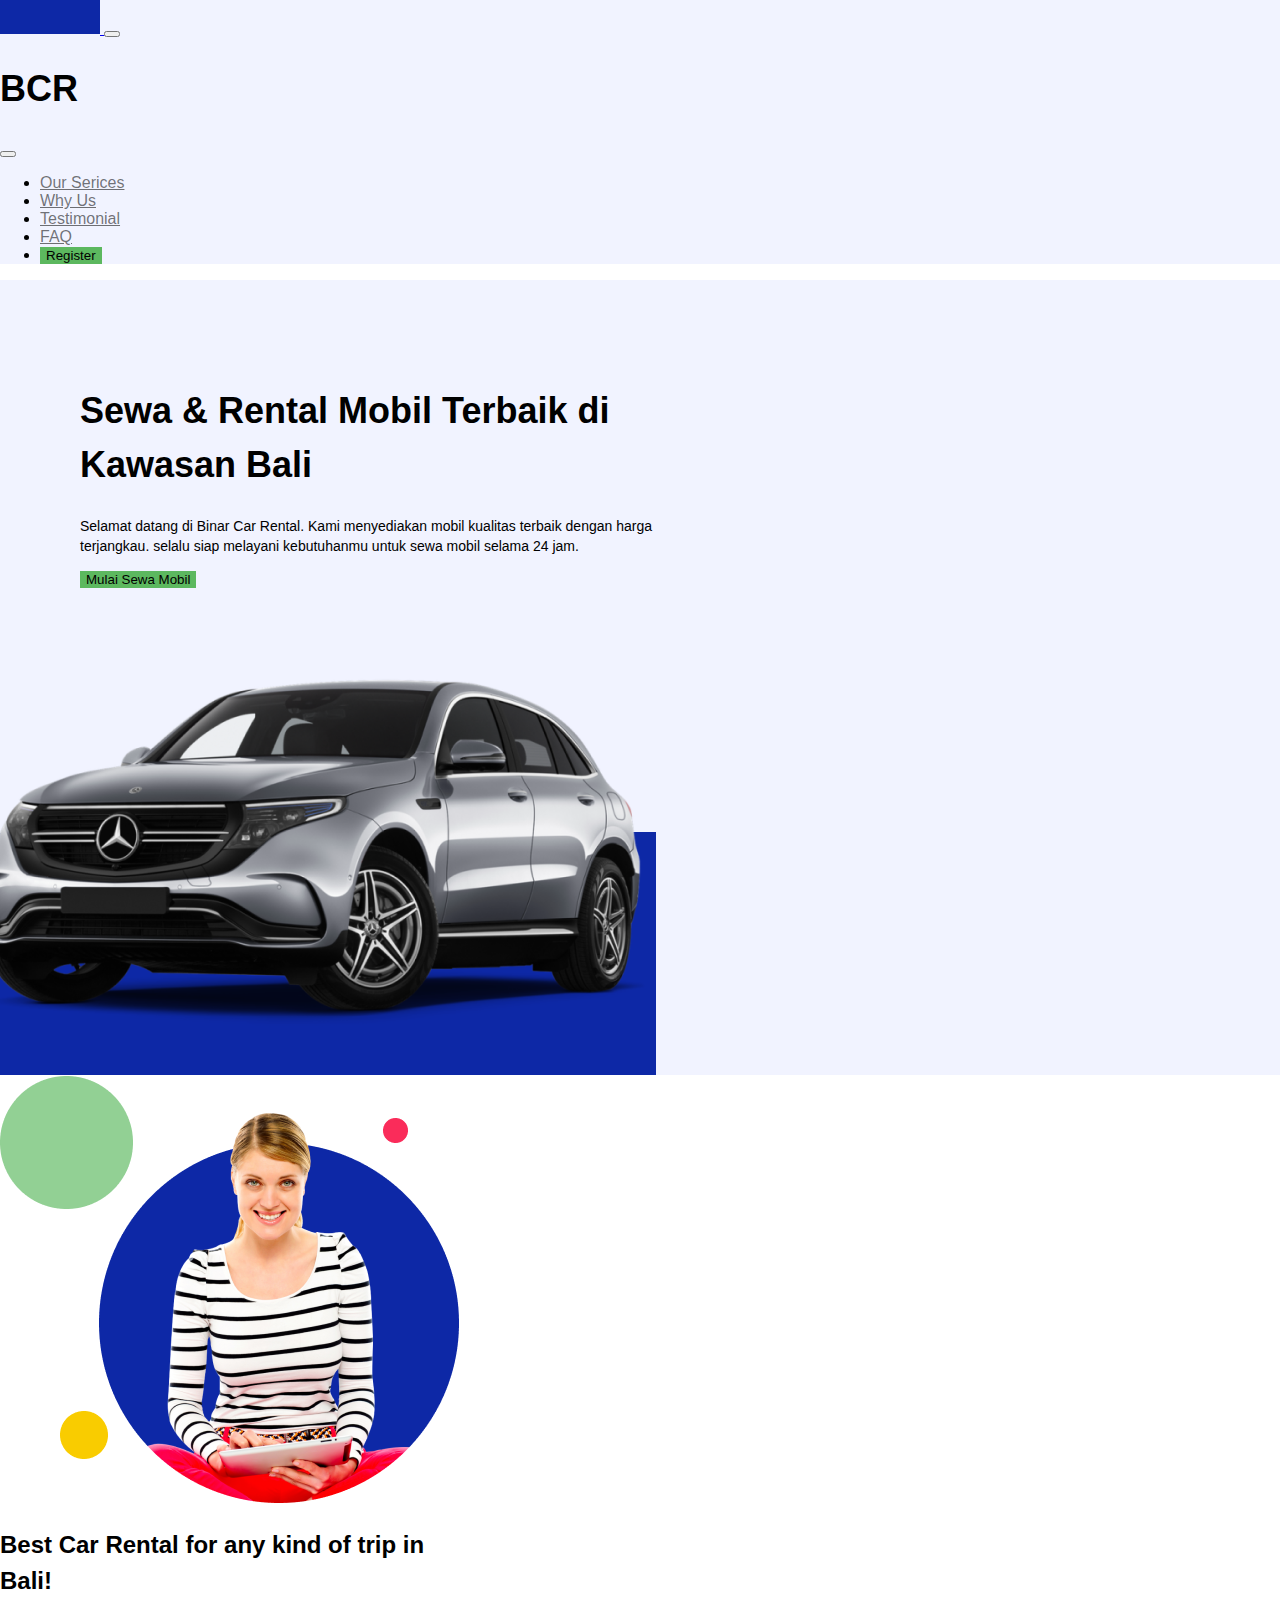
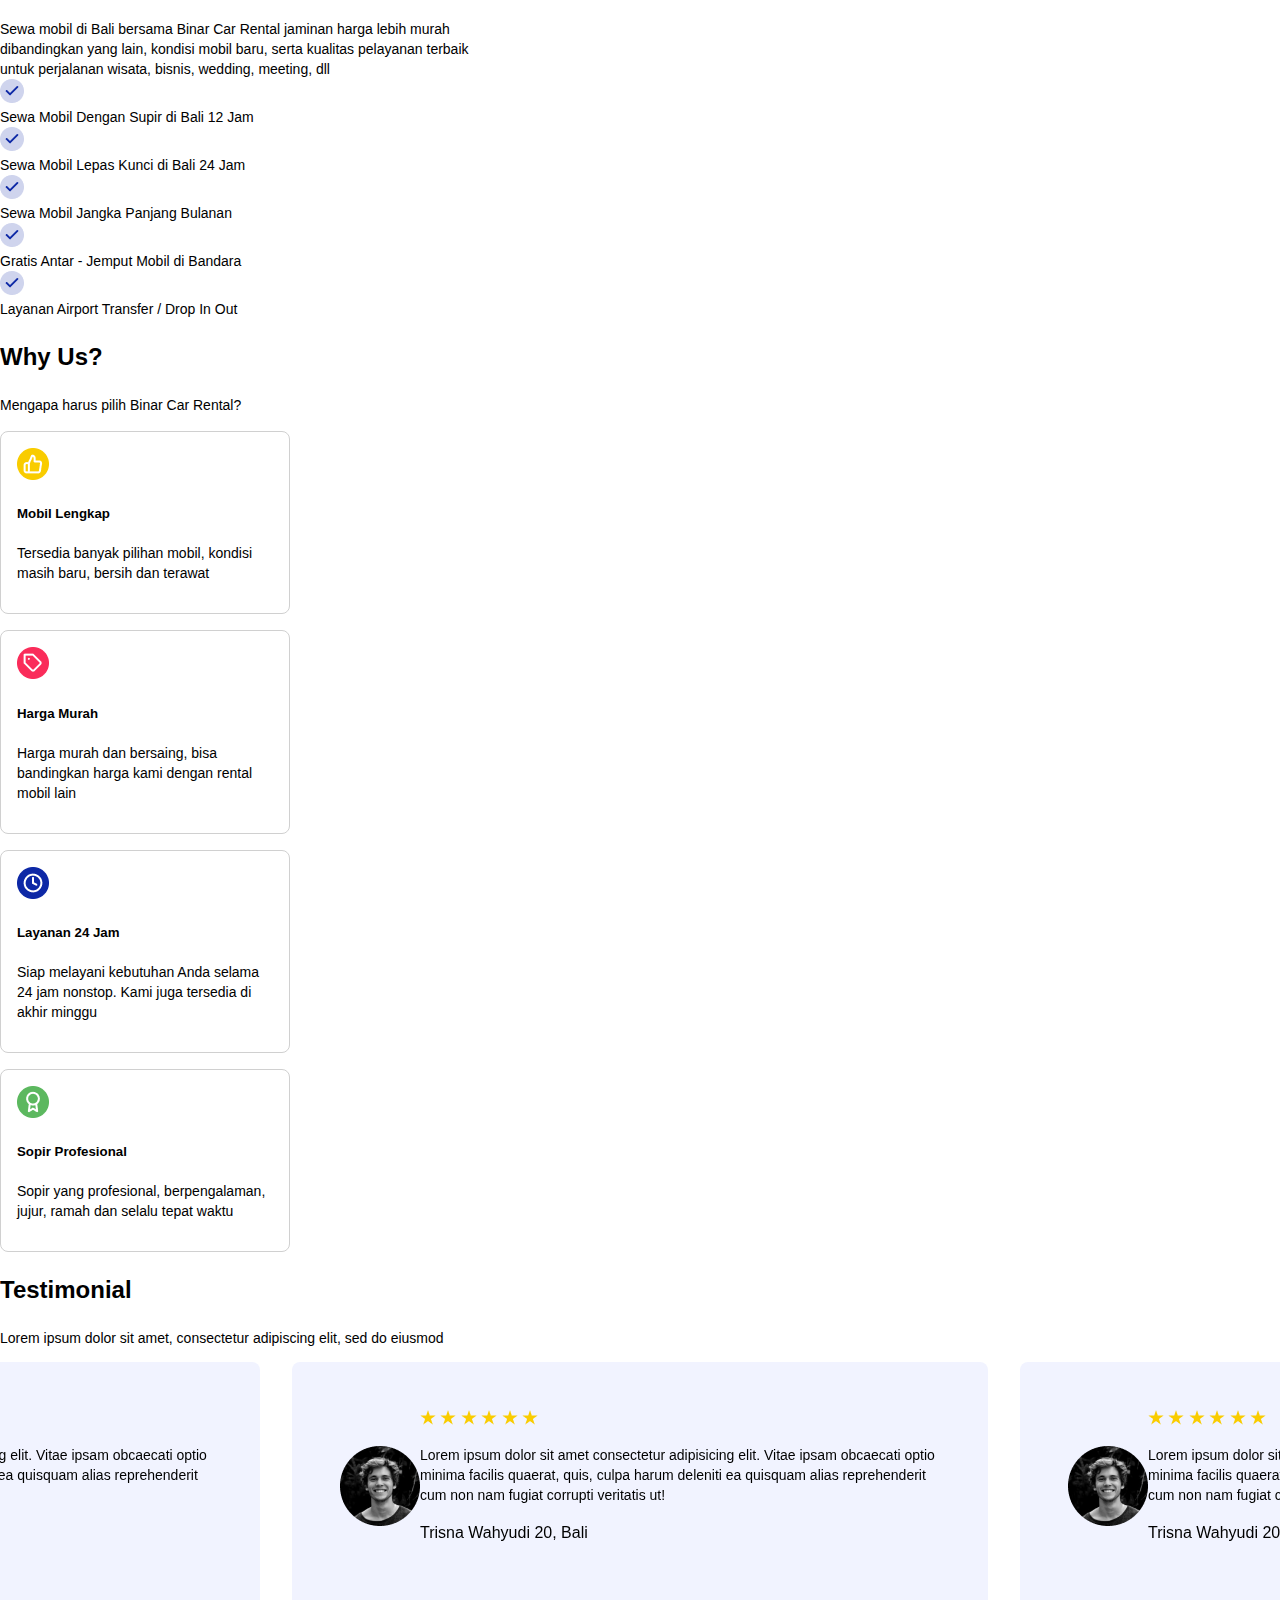
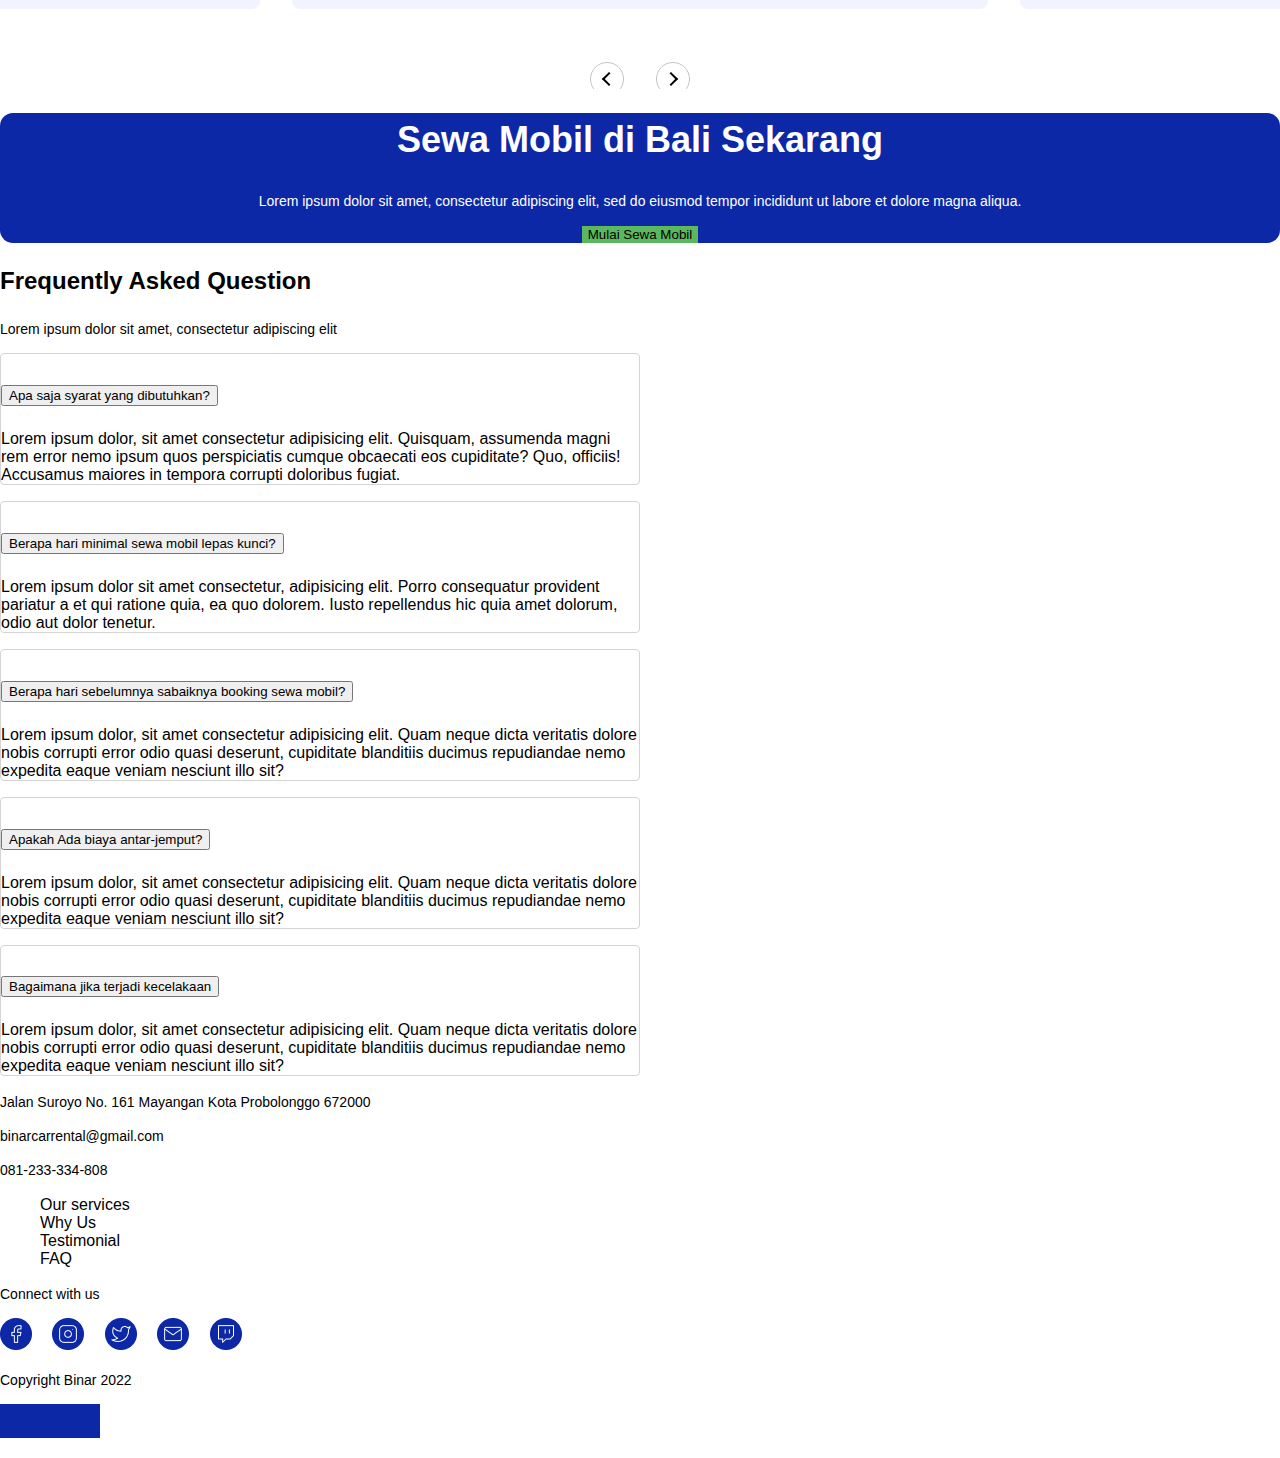
==== commit cd657251: "revisi carousel button" ====
--- a/index.html
+++ b/index.html
@@ -390,10 +390,10 @@
                     </div>
                     <div class="carousel-button">
                         <div class="swiper-button-prev carousel-button-content">
-                            <img src="/assets/img/icons/left arrow.svg" alt="Carousel-Prev-Button" />
+                            <span class="next"></span>
                         </div>
                         <div class="swiper-button-next carousel-button-content">
-                            <img src="/assets/img/icons/left arrow.svg" alt="Carousel-Prev-Button" />
+                            <span class="prev"></span>
                         </div>
                     </div>
                 </div>
--- a/style.css
+++ b/style.css
@@ -197,15 +197,40 @@
     border: 1px solid #c4c4c4;
     width: 32px;
     height: 32px;
-    padding: 1rem;
+    /* padding: 1rem; */
     border-radius: 50%;
 
     align-items: center;
     justify-content: center;
+    /* background-color: #5cb85f; */
 }
 
 .carousel-button-content::after {
     content: none;
+}
+
+.carousel-button-content:hover {
+    background-color: #5cb85f;
+    border: none;
+}
+
+.carousel-button-content span.next,
+.carousel-button-content span.prev {
+    border: 2px solid #000;
+    width: 8px;
+    height: 8px;
+
+    border-top: none;
+    border-left: none;
+
+    transform: translateX(2px) rotate(135deg);
+}
+
+.carousel-button-content:hover span {
+    border: 2px solid #fff;
+    border-top: none;
+    border-left: none;
+    transition: all 0.5s ease;
 }
 
 .swiper-button-prev {
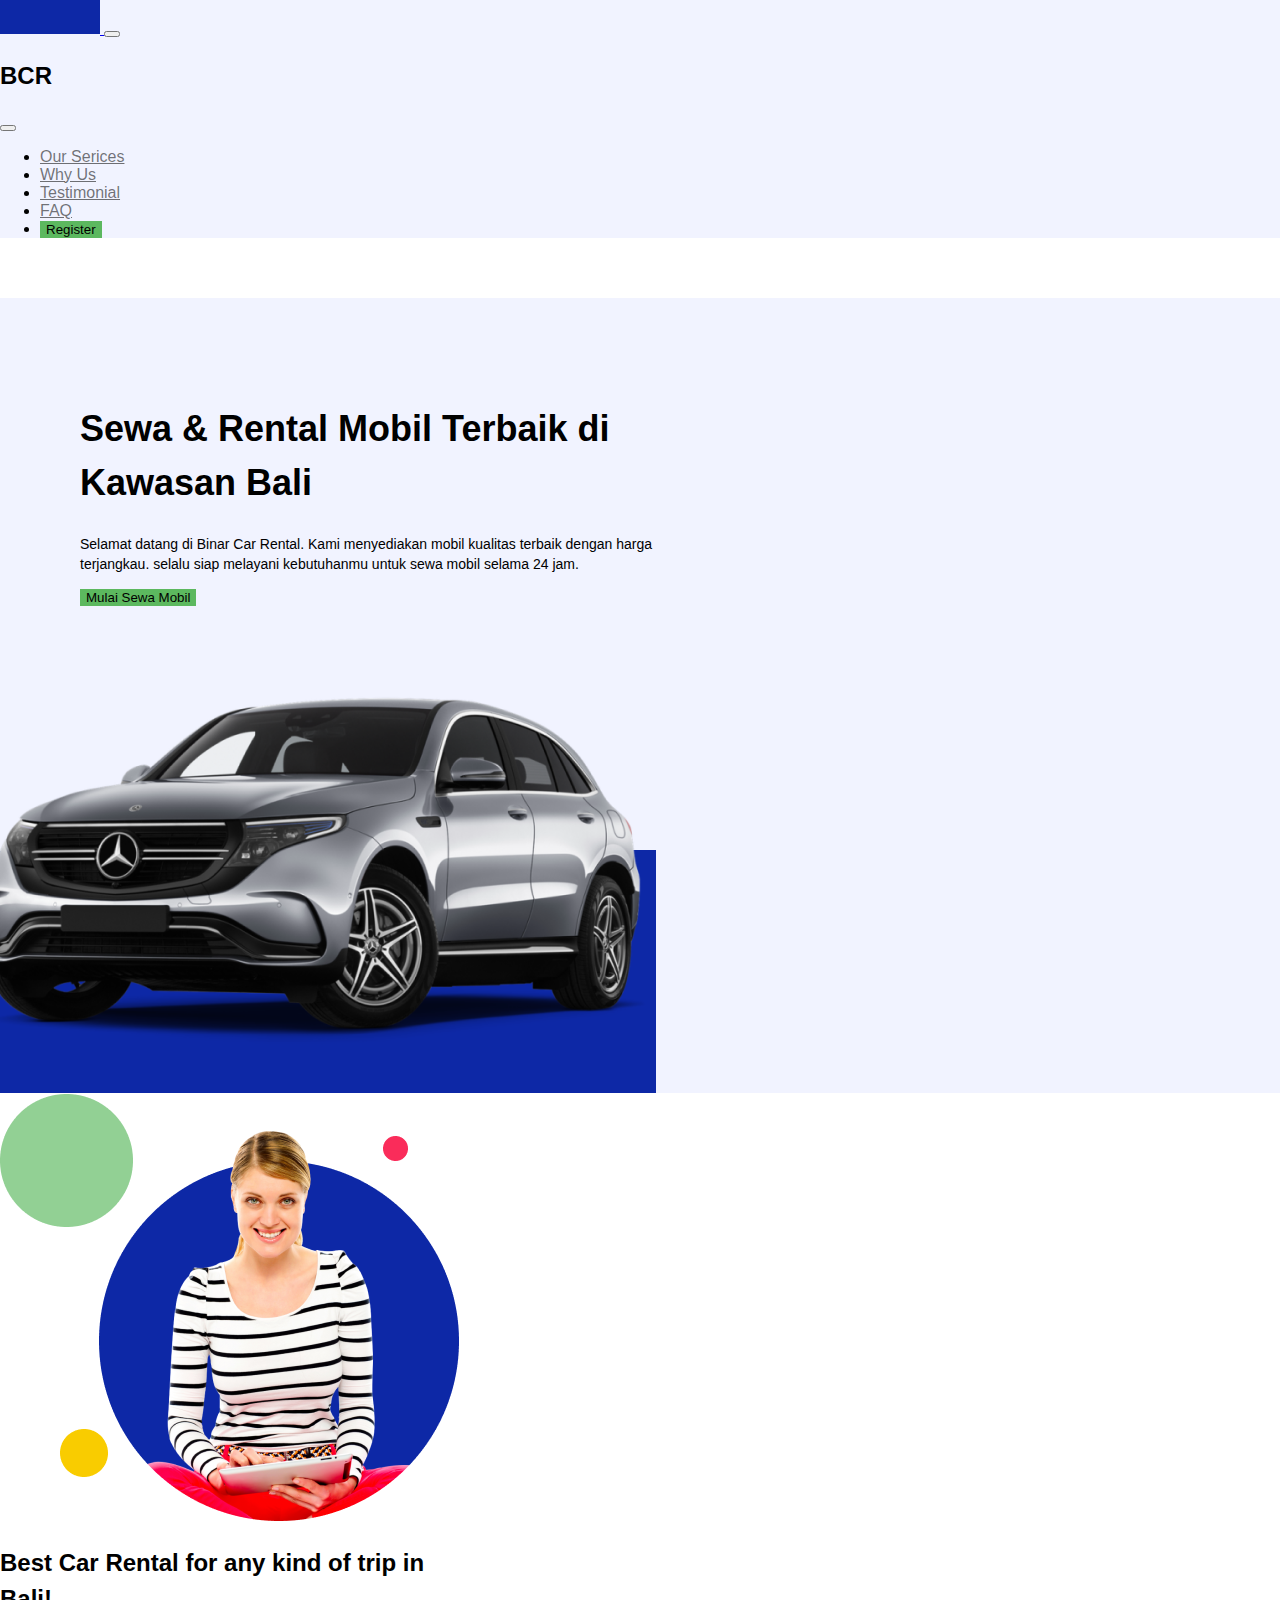
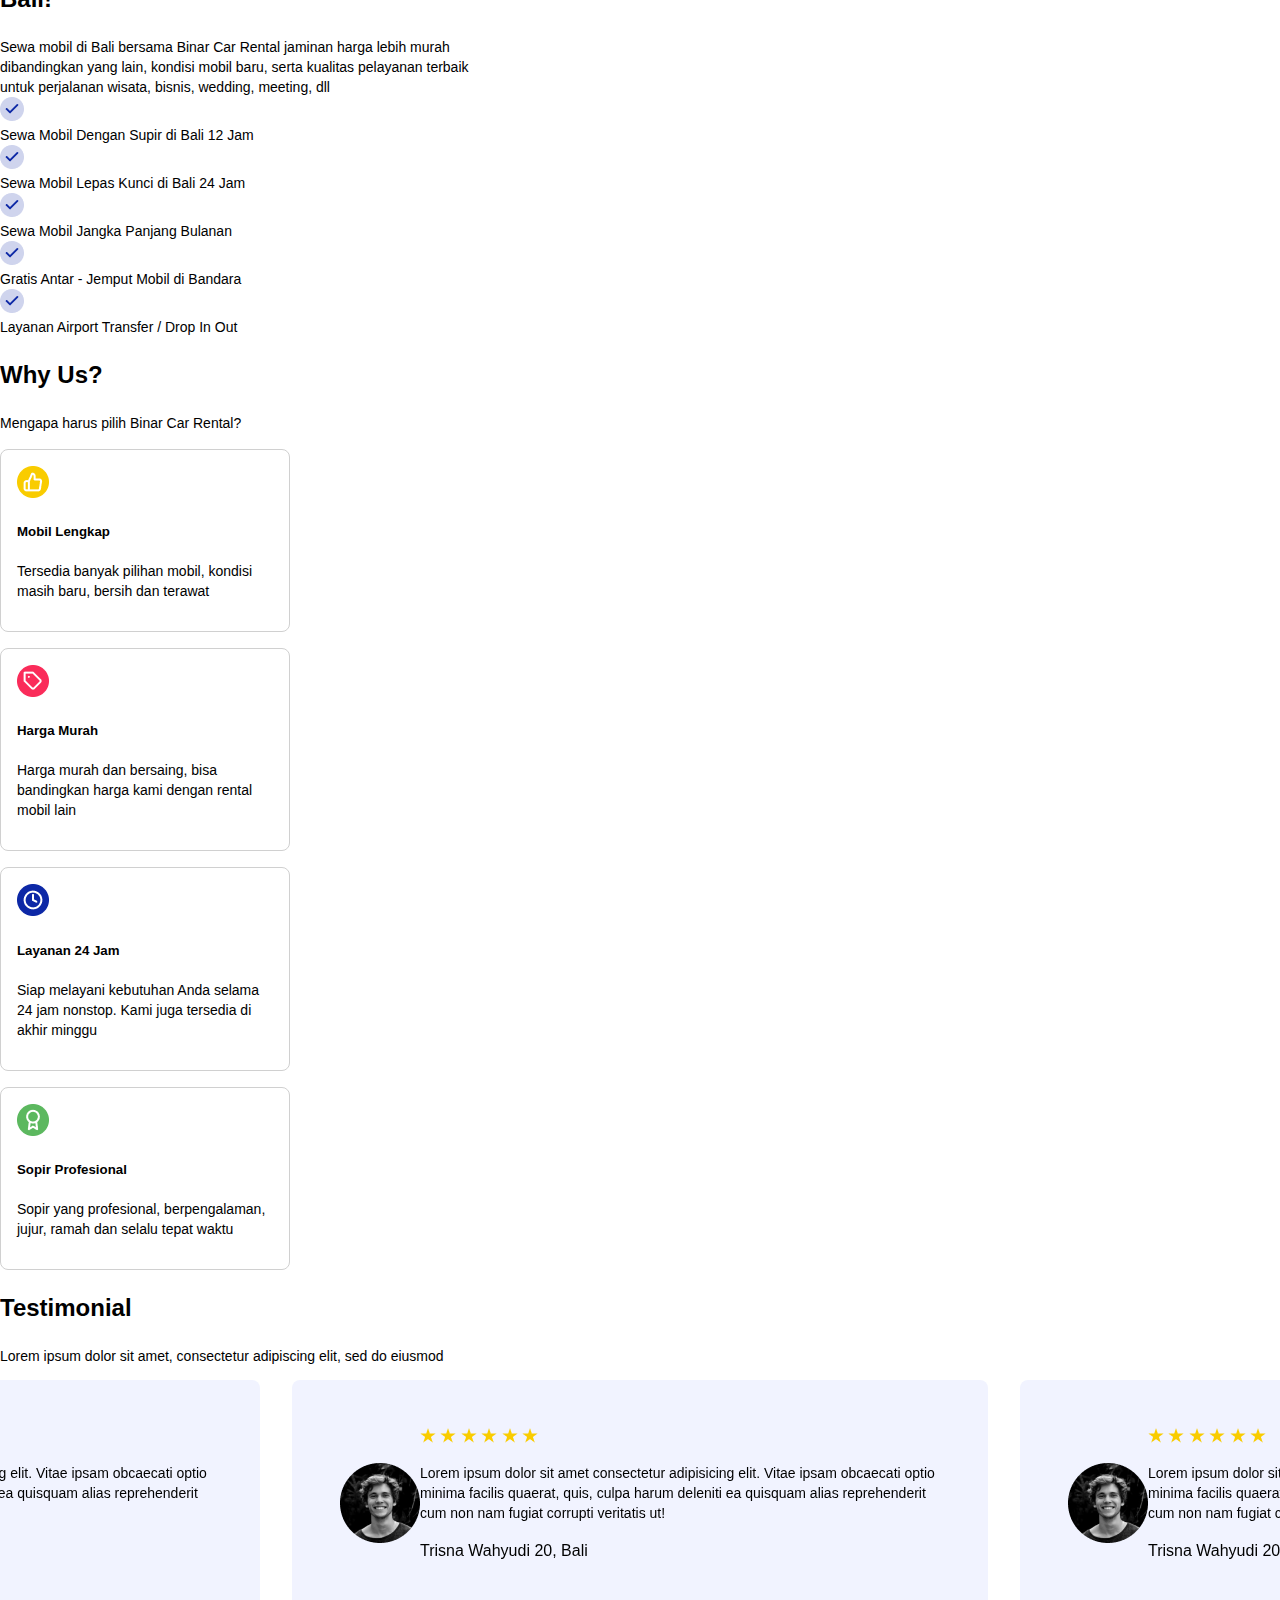
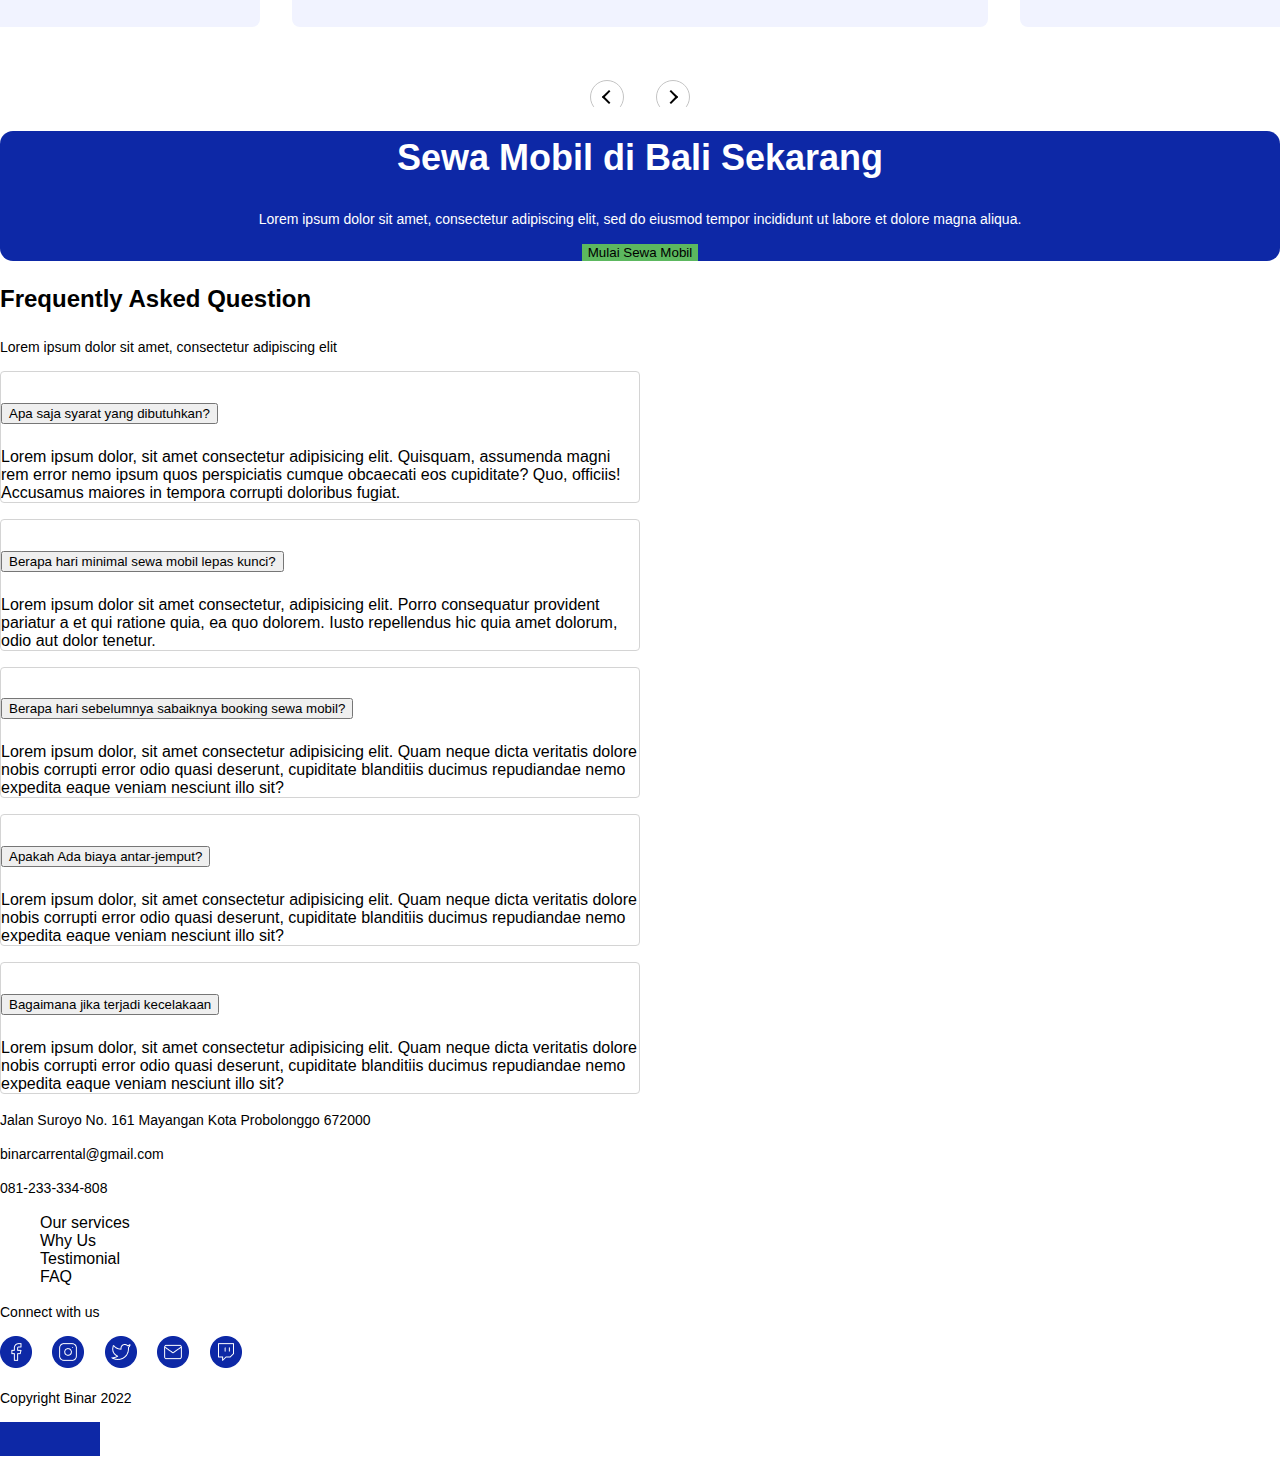
==== commit c46502a5: "revisi scroll padding" ====
--- a/index.html
+++ b/index.html
@@ -10,17 +10,15 @@
         <link href="https://cdn.jsdelivr.net/npm/bootstrap@5.2.0/dist/css/bootstrap.min.css" rel="stylesheet" integrity="sha384-gH2yIJqKdNHPEq0n4Mqa/HGKIhSkIHeL5AyhkYV8i59U5AR6csBvApHHNl/vI1Bx" crossorigin="anonymous" />
 
         <!-- swipper js css bundle -->
-        <link rel="stylesheet" href="swiper-bundle.min.css" />
-
-        <!-- local css -->
-        <link rel="stylesheet" href="style.css" />
+        <link rel="stylesheet" href="css/swiper-bundle.min.css" />
+        <link rel="stylesheet" href="css/style.css" />
     </head>
 
     <body>
         <!-- navbar section -->
         <header id="home" style="background-color: #f1f3ff">
             <div class="container-md">
-                <nav class="navbar navbar-expand-md navbar-light" style="background-color: #f1f3ff">
+                <nav class="navbar navbar-expand-md navbar-light fixed-top" style="background-color: #f1f3ff">
                     <div class="container-fluid">
                         <a class="navbar-brand" href="#home"> <img src="assets/img/logo.png" alt="Company-Logo" /> </a>
                         <button class="navbar-toggler" type="button" data-bs-toggle="offcanvas" data-bs-target="#offcanvasWithBothOptions" aria-controls="navbarNav">
@@ -28,7 +26,7 @@
                         </button>
                         <div class="collapse navbar-collapse offcanvas offcanvas-end" data-bs-scroll="true" id="offcanvasWithBothOptions" tabindex="-1" id="navbarNav">
                             <div class="offcanvas-header w-100 align-items-center">
-                                <h1 class="mb-0">BCR</h1>
+                                <h2 class="mb-0">BCR</h2>
                                 <button type="button" class="btn-close text-reset" data-bs-dismiss="offcanvas" aria-label="Close"></button>
                             </div>
                             <ul class="navbar-nav">
@@ -57,7 +55,7 @@
 
         <!-- hero section -->
         <section id="hero-section">
-            <div class="d-flex flex-column flex-lg-row" style="background-color: #f1f3ff">
+            <div class="d-flex flex-column flex-lg-row" style="background-color: #f1f3ff; margin-top:60px;">
                 <div class="hero-desc container-md">
                     <div class="hero-desc--text">
                         <h1>Sewa & Rental Mobil Terbaik di Kawasan Bali</h1>
@@ -525,7 +523,6 @@
         <script src="https://cdn.jsdelivr.net/npm/bootstrap@5.2.0/dist/js/bootstrap.bundle.min.js" integrity="sha384-A3rJD856KowSb7dwlZdYEkO39Gagi7vIsF0jrRAoQmDKKtQBHUuLZ9AsSv4jD4Xa" crossorigin="anonymous"></script>
     </body>
     <!-- swiper js bundle -->
-    <script src="https://cdn.jsdelivr.net/npm/swiper@8/swiper-bundle.min.js"></script>
-
-    <script src="script.js" type="text/javascript"></script>
+    <script src="js/swiper-bundle.min.js"></script>
+    <script src="js/script.js" type="text/javascript"></script>
 </html>
--- a/css/style.css
+++ b/css/style.css
@@ -0,0 +1,326 @@
+:root {
+    scroll-behavior: smooth;
+    scroll-padding-top: 60px;
+}
+
+body {
+    font-family: Helvetica, sans-serif;
+    margin: 0;
+    padding: 0;
+}
+
+h1 {
+    font-size: 36px;
+    font-weight: 700;
+    line-height: 54px;
+}
+
+h2 {
+    font-size: 24px;
+    font-weight: 700;
+    line-height: 36px;
+}
+
+h3 {
+    font-size: 16px;
+    font-weight: 700;
+    line-height: 24px;
+}
+
+p {
+    font-size: 14px;
+    font-weight: 400;
+    line-height: 20px;
+}
+
+.btn-success {
+    background-color: #5cb85f;
+    border: none;
+}
+
+.nav-item {
+    margin-right: 1em;
+}
+
+.nav-link {
+    color: rgba(0, 0, 0, 0.55);
+}
+
+.nav-link:hover {
+    color: rgba(0, 0, 0, 1);
+}
+
+.navbar-collapse {
+    align-items: flex-end;
+}
+
+.why-us-text {
+    max-width: 30rem;
+}
+
+.why-us-text p {
+    margin: 0;
+}
+
+.why-us-text img {
+    width: 24px;
+    height: 24px;
+    margin-right: 1rem;
+}
+
+.mycard {
+    width: 16rem;
+    border: solid 1px #d0d0d0;
+    border-radius: 8px;
+    margin-top: 1rem;
+    padding: 1rem;
+}
+
+.card-title {
+    font-weight: 700;
+}
+
+.carousel-image {
+    width: 80px;
+    height: 80px;
+}
+
+.username {
+    font-size: 14;
+    font-weight: 400;
+}
+
+.cta-banner {
+    text-align: center;
+    color: #fff;
+    background-color: #0d28a6;
+    border-radius: 13px;
+}
+
+.accordion-item {
+    margin-bottom: 1rem;
+    border: 1px solid #d4d4d4;
+    border-radius: 4px;
+}
+
+.navigation li {
+    list-style: none;
+}
+
+.navigation li a {
+    text-decoration: none;
+    color: #000;
+}
+
+.navigation a:hover {
+    font-weight: 700;
+    transition: 0.5s;
+}
+
+.sosmed-icon {
+    margin-right: 16px;
+}
+
+.footer {
+    background-color: #f1f3ff;
+}
+
+.footer-child {
+    margin: 1rem 0;
+}
+
+.hero-desc {
+    display: flex;
+    flex-direction: column;
+
+    /* padding: 5rem; */
+    text-align: left;
+
+    align-items: center;
+    justify-content: center;
+}
+
+.hero-desc button {
+    width: fit-content;
+}
+
+.hero-ills {
+    display: flex;
+
+    align-items: flex-end;
+    justify-content: flex-end;
+
+    width: 100%;
+    height: 100%;
+
+    margin-top: auto;
+    margin-left: 1rem;
+}
+
+.nav-item .active {
+    color: #5cb85f;
+    font-weight: 700;
+}
+
+/* carousel styling */
+
+.carouse-content {
+    display: flex;
+    align-items: center;
+    justify-content: center;
+}
+
+.carousel-card {
+    display: flex;
+    align-items: center;
+    justify-content: center;
+
+    background-color: #f1f3ff;
+
+    padding: 3rem;
+    margin: 0 16px;
+
+    max-width: 600px;
+    border-radius: 8px;
+}
+
+.carousel-container {
+    padding-bottom: 5rem;
+}
+
+.rating-stars {
+    margin-bottom: 1rem;
+}
+
+.carousel-button {
+    position: absolute;
+    z-index: 10;
+    top: 300px;
+}
+
+.carousel-button-content {
+    border: 1px solid #c4c4c4;
+    width: 32px;
+    height: 32px;
+    /* padding: 1rem; */
+    border-radius: 50%;
+
+    align-items: center;
+    justify-content: center;
+    /* background-color: #5cb85f; */
+}
+
+.carousel-button-content::after {
+    content: none;
+}
+
+.carousel-button-content:hover {
+    background-color: #5cb85f;
+    border: none;
+    transition: all 0.5s ease-out;
+}
+
+.carousel-button-content span.next,
+.carousel-button-content span.prev {
+    border: 2px solid #000;
+    width: 8px;
+    height: 8px;
+
+    border-top: none;
+    border-left: none;
+
+    transform: translateX(2px) rotate(135deg);
+}
+
+.carousel-button-content:hover span {
+    border: 2px solid #fff;
+    border-top: none;
+    border-left: none;
+    transition: all 0.5s ease-out;
+}
+
+.swiper-button-prev {
+    left: auto;
+    right: 50% !important;
+    margin: 0 1rem;
+}
+
+.swiper-button-next {
+    left: 50% !important;
+    right: auto;
+    margin: 0 1rem;
+    transform: rotate(180deg);
+}
+
+@media screen and (max-width: 768px) {
+    .navbar-collapse {
+        align-items: flex-start;
+    }
+
+    .navbar-collapse ul {
+        margin-left: 1rem;
+    }
+
+    .offcanvas {
+        max-width: 50%;
+    }
+
+    .mycard {
+        width: 100% !important;
+    }
+
+    #faq-section .faq-container {
+        align-items: center;
+    }
+
+    .footer-child ul {
+        padding: 0px !important;
+    }
+
+    .carousel-card {
+        flex-direction: column;
+    }
+
+    .carousel-text {
+        display: flex;
+        flex-direction: column;
+        align-items: center;
+        justify-content: center;
+        margin: 0 !important;
+    }
+
+    .carousel-image {
+        margin: 1rem;
+    }
+
+    .carousel-container {
+        padding-bottom: 6.5rem;
+    }
+
+    .carousel-button {
+        position: absolute;
+        z-index: 10;
+        top: 425px;
+    }
+
+    .accordion {
+        max-width: 100%;
+        width: 100%;
+    }
+}
+
+@media screen and (min-width: 990px) {
+    .hero-desc {
+        padding: 5rem;
+        max-width: 50%;
+    }
+
+    .accordion {
+        max-width: 50%;
+        width: 50%;
+    }
+
+    .hero-ills {
+        max-width: 50%;
+    }
+}
